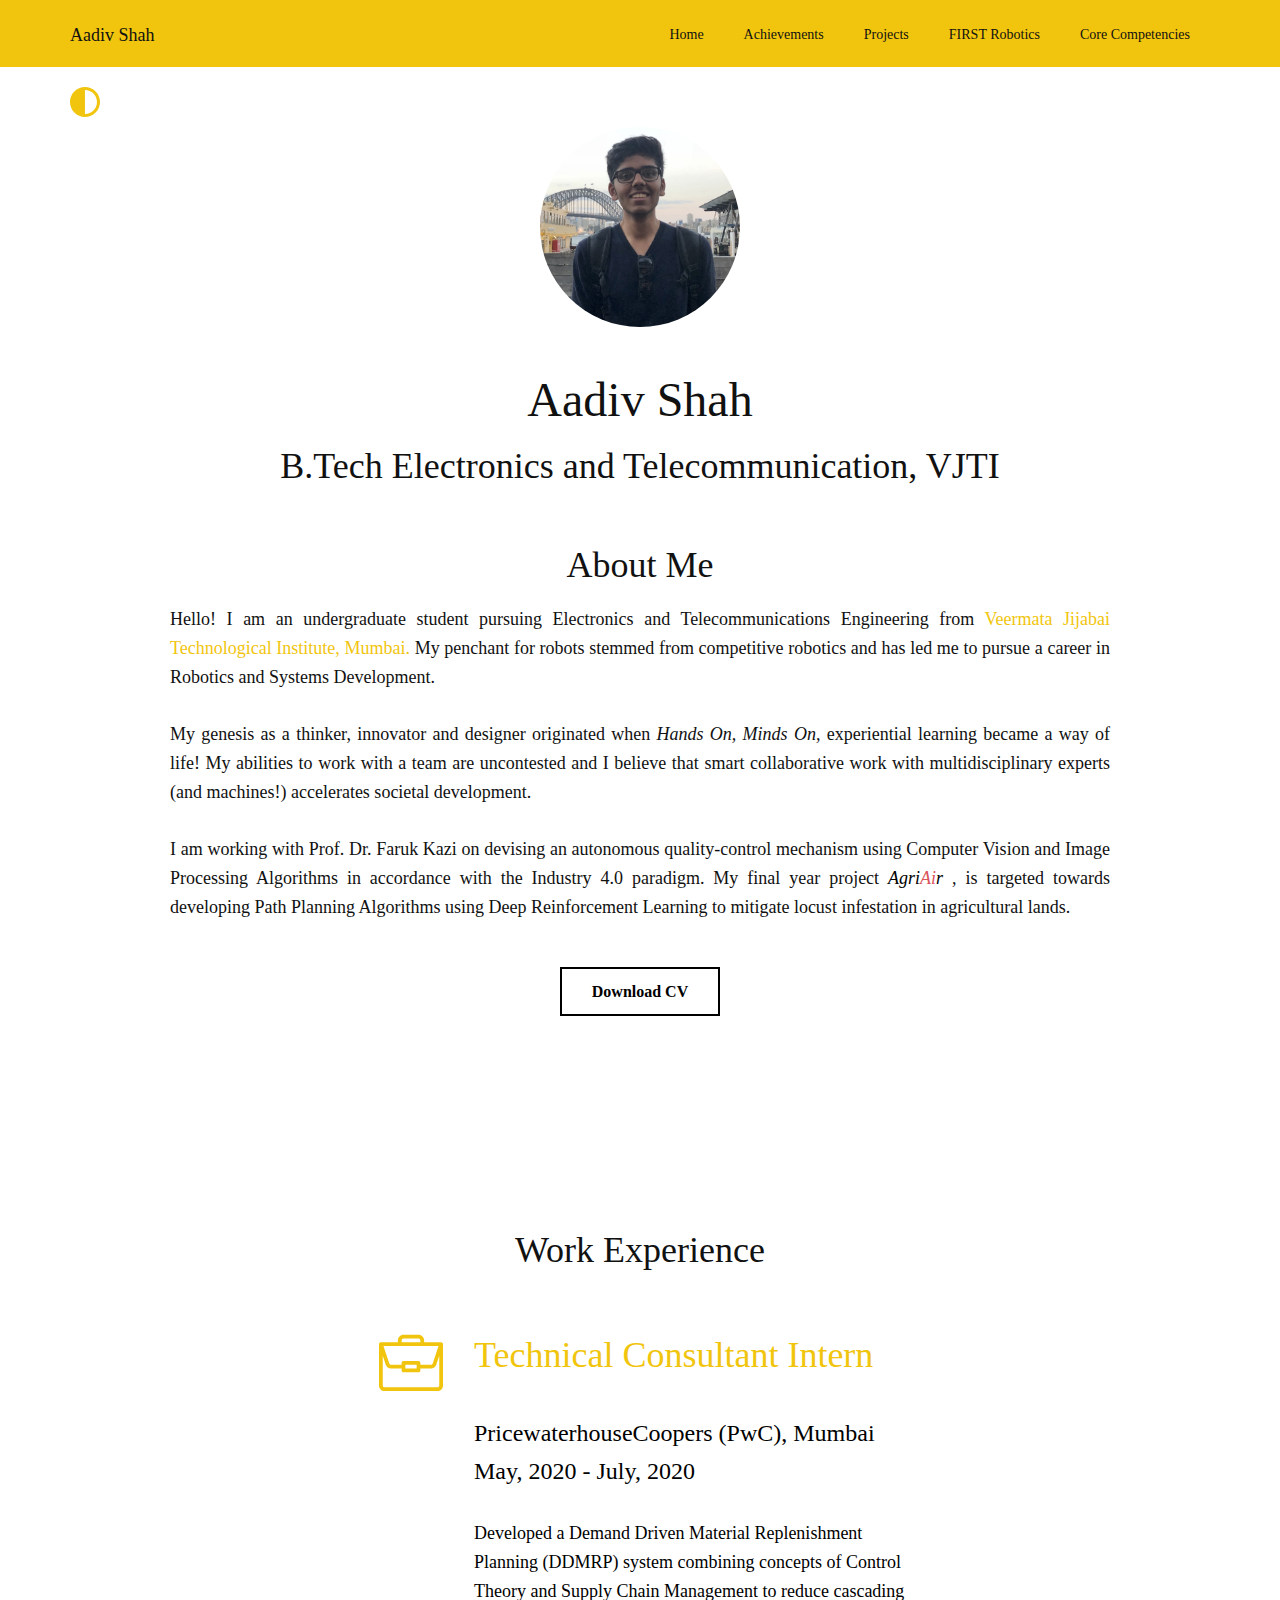
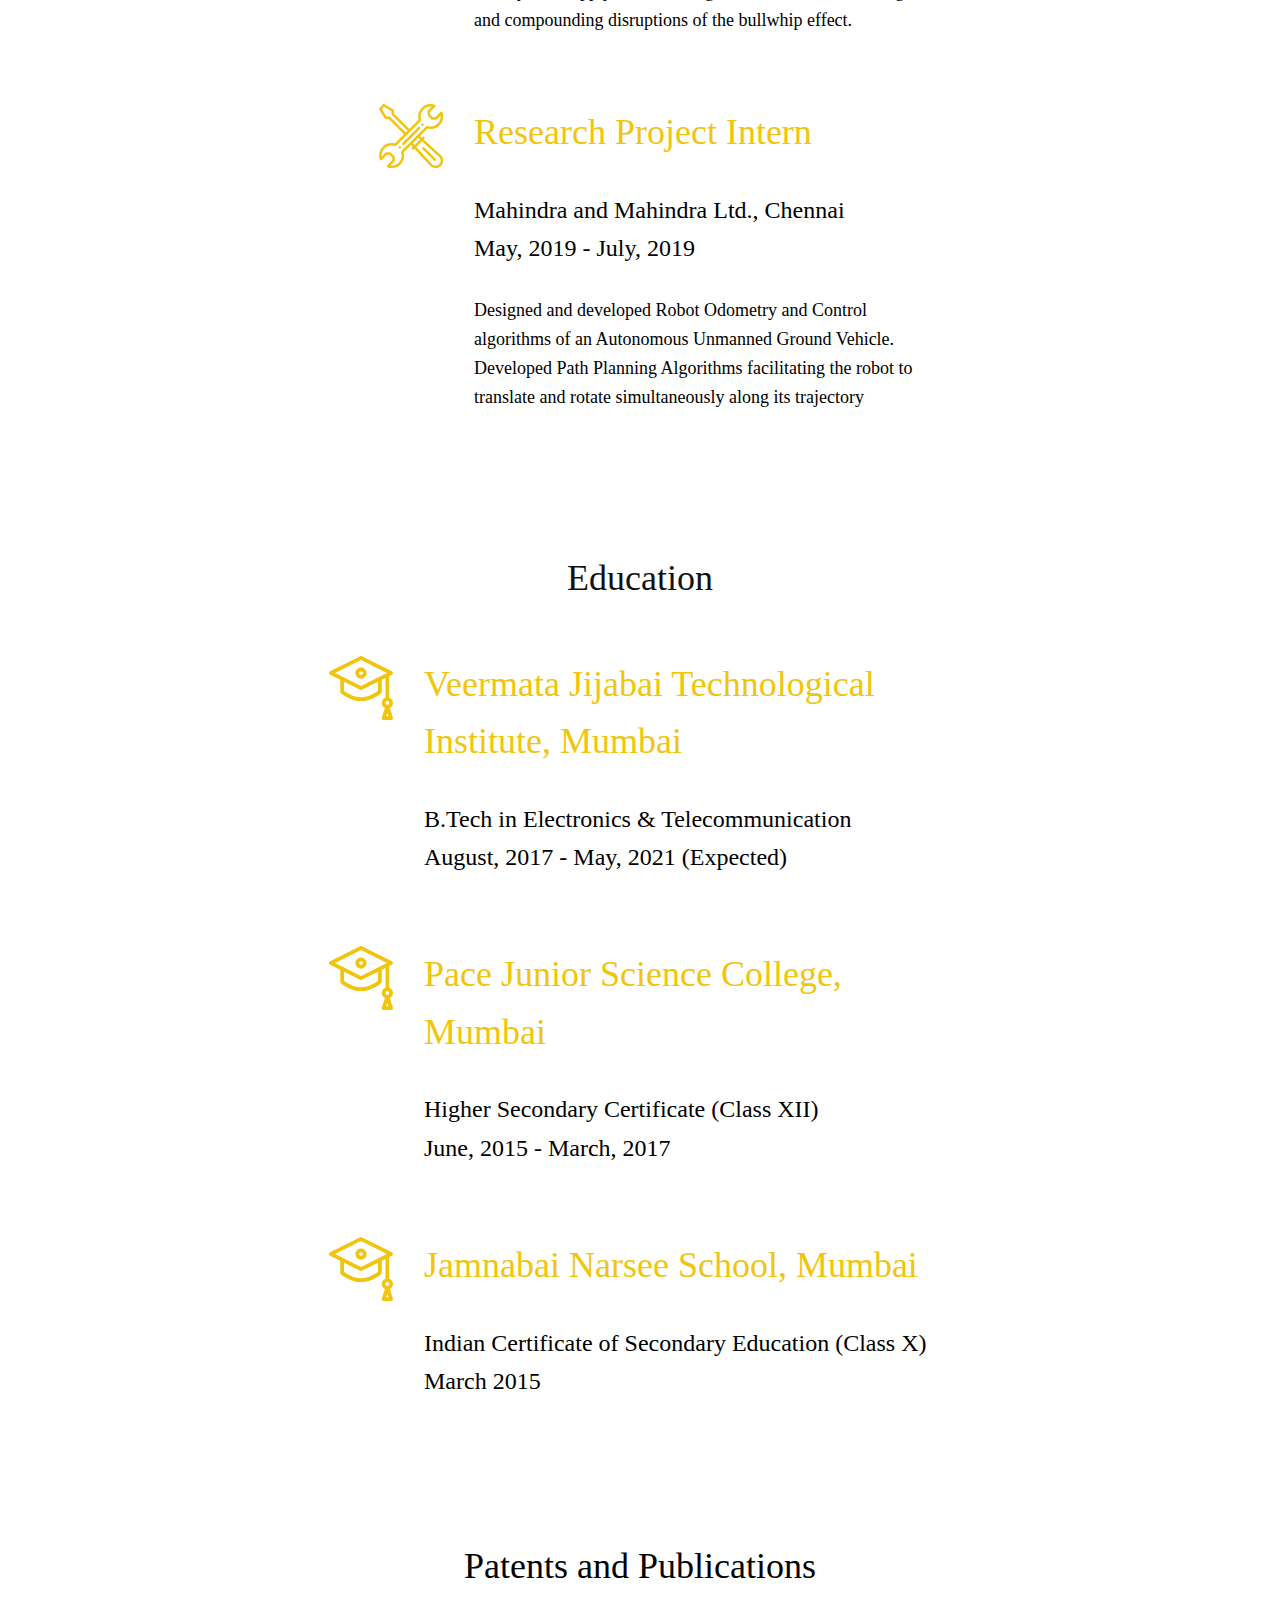
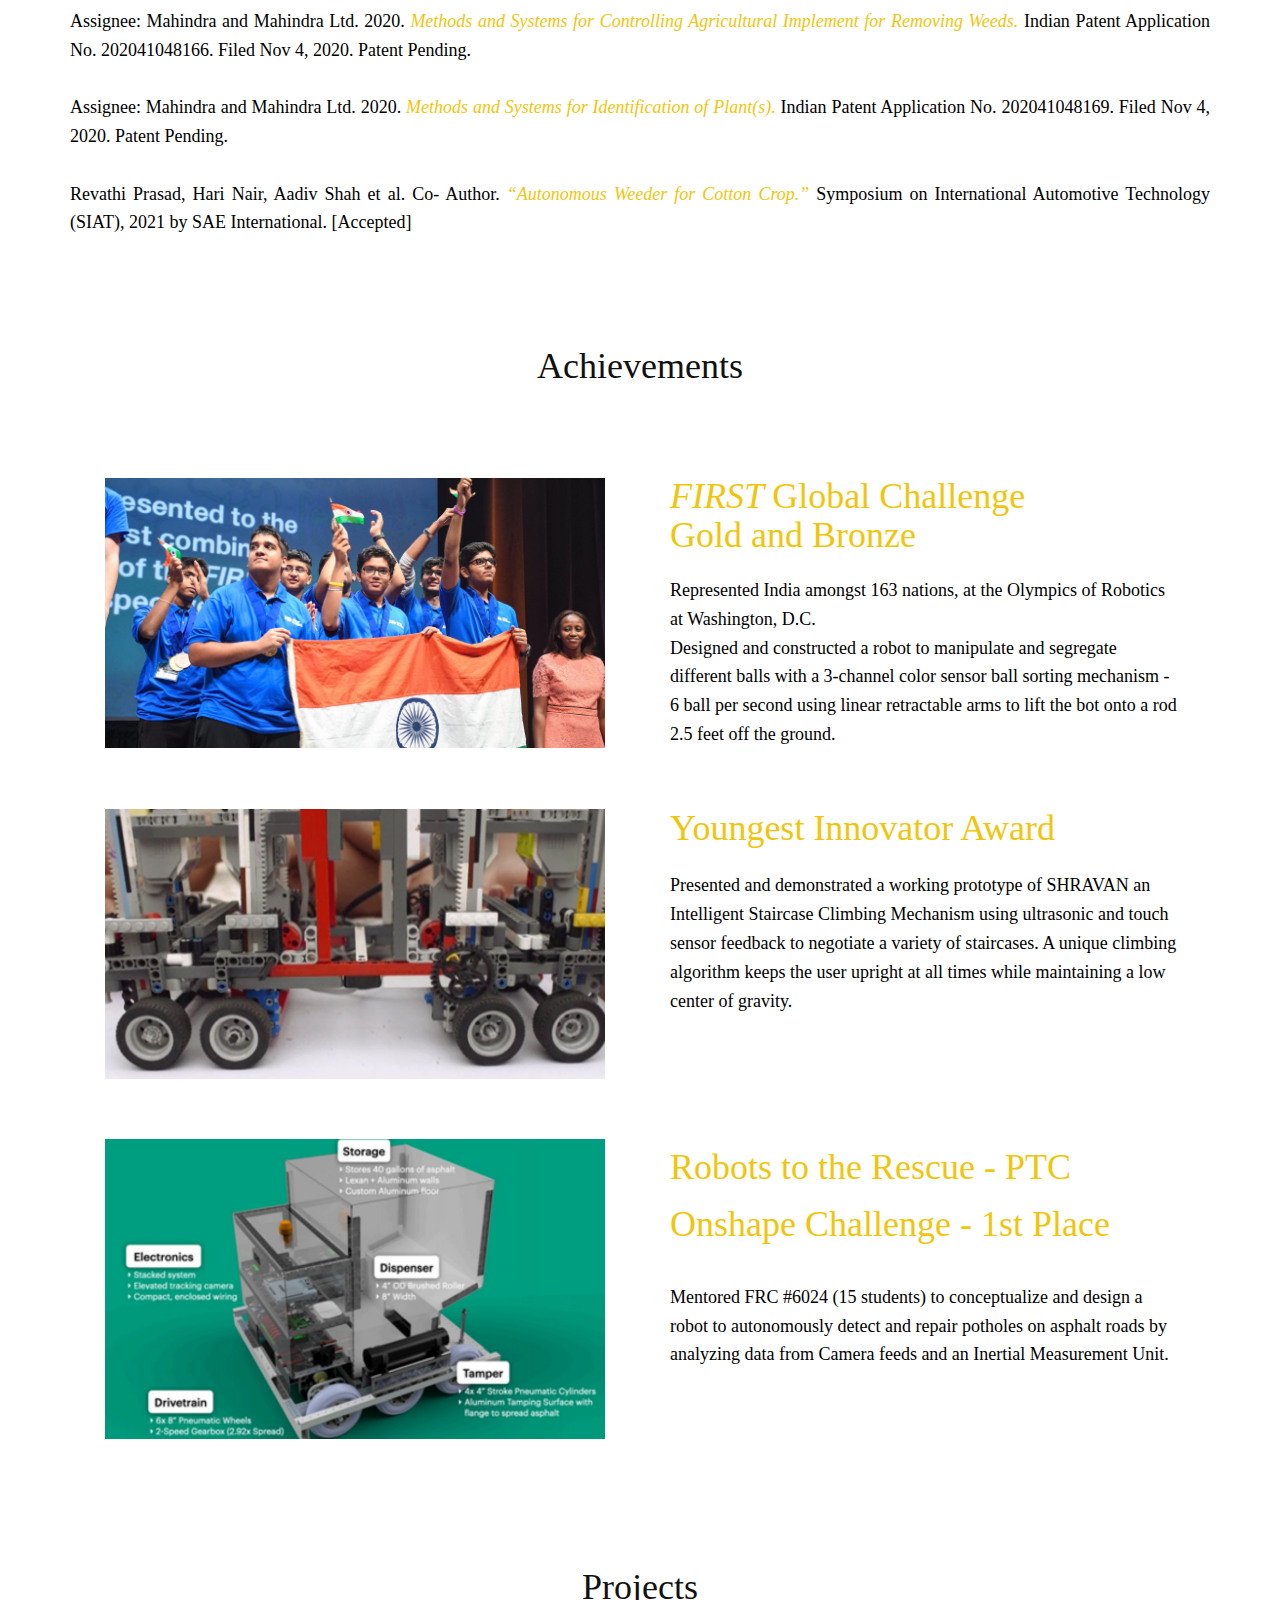
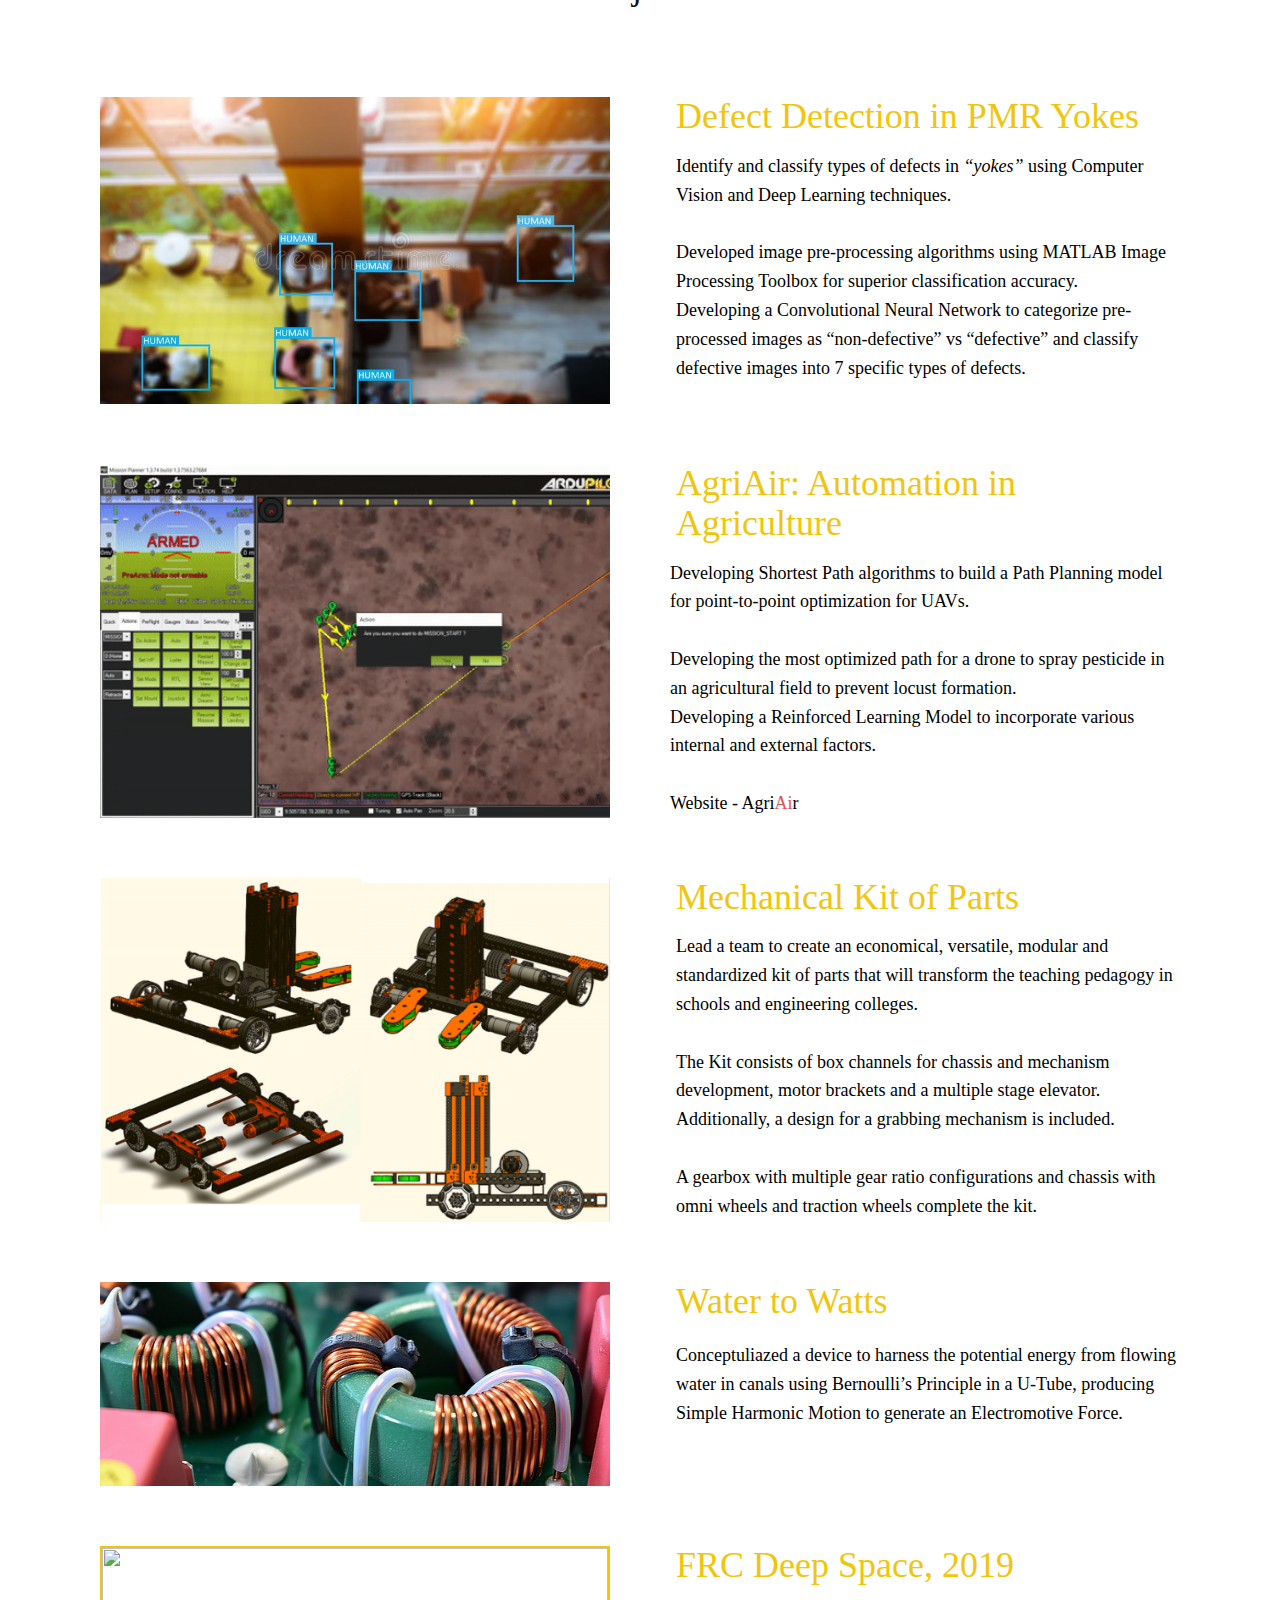
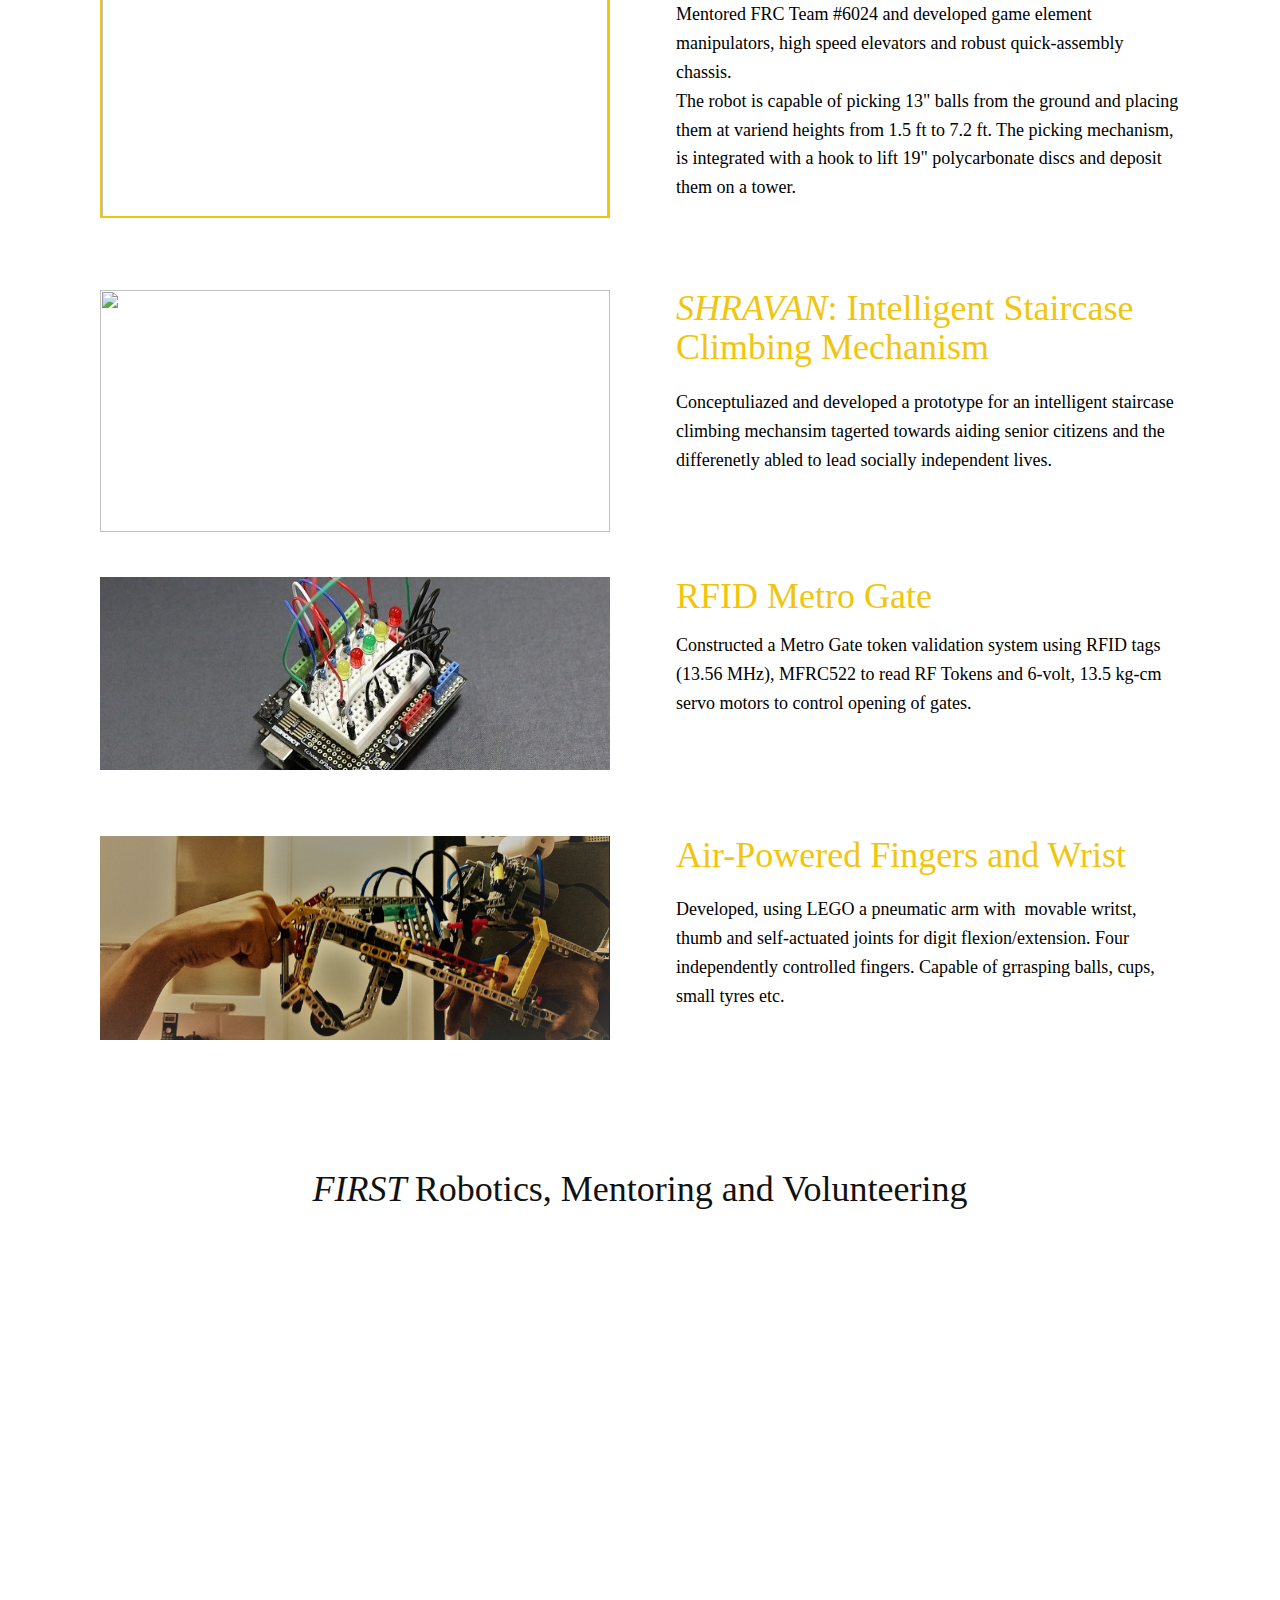
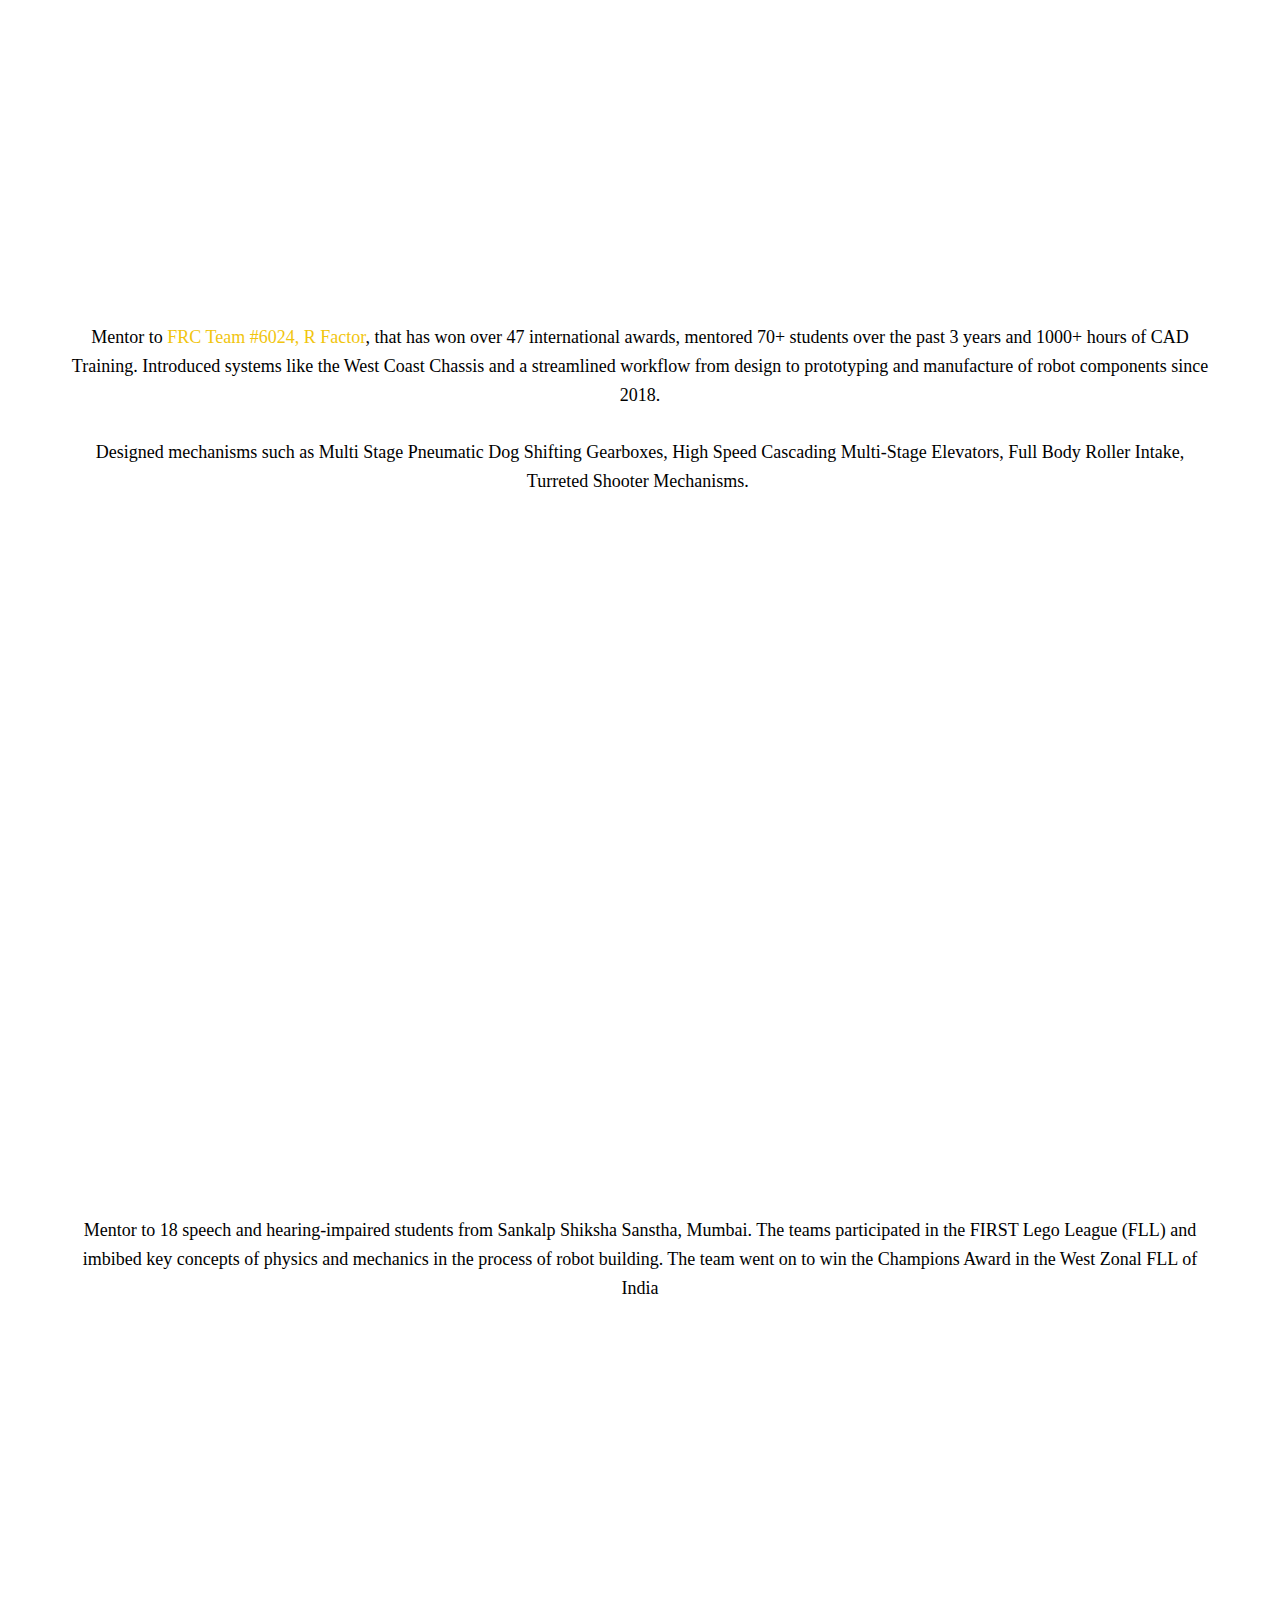
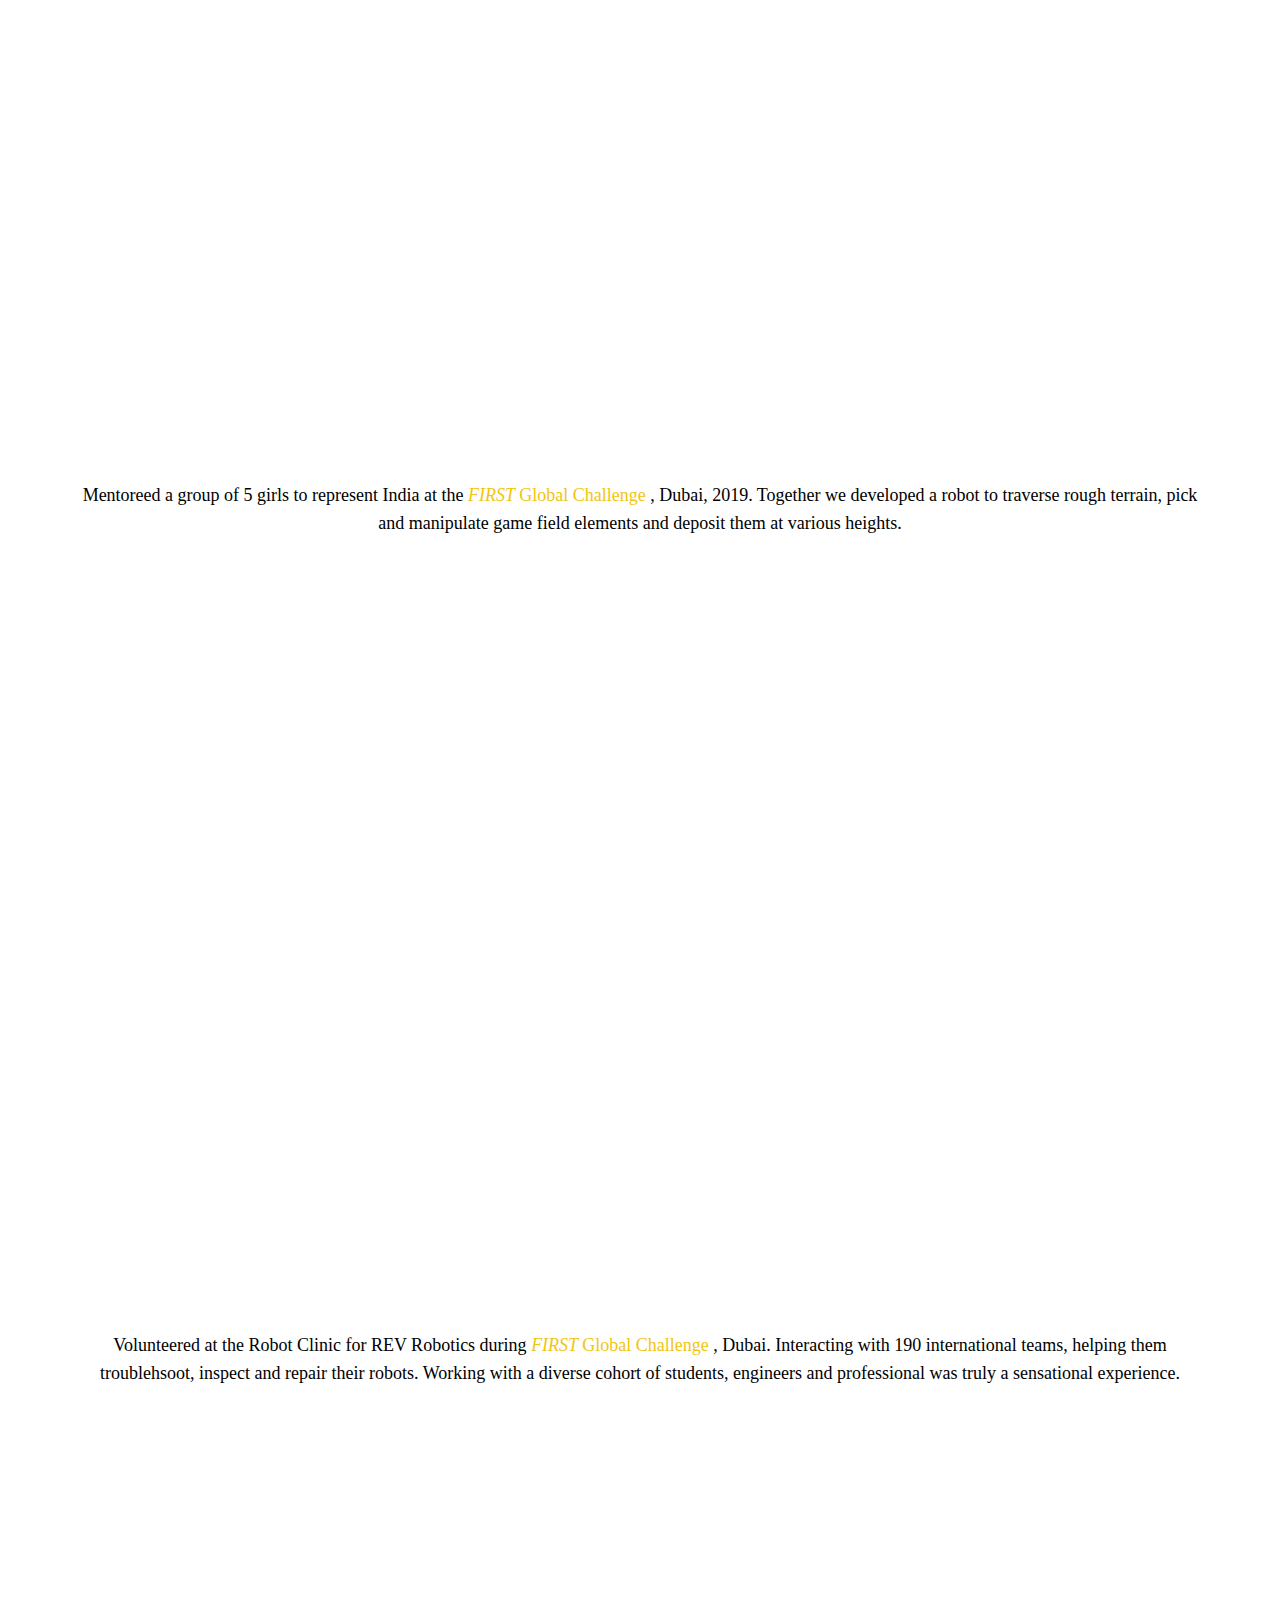
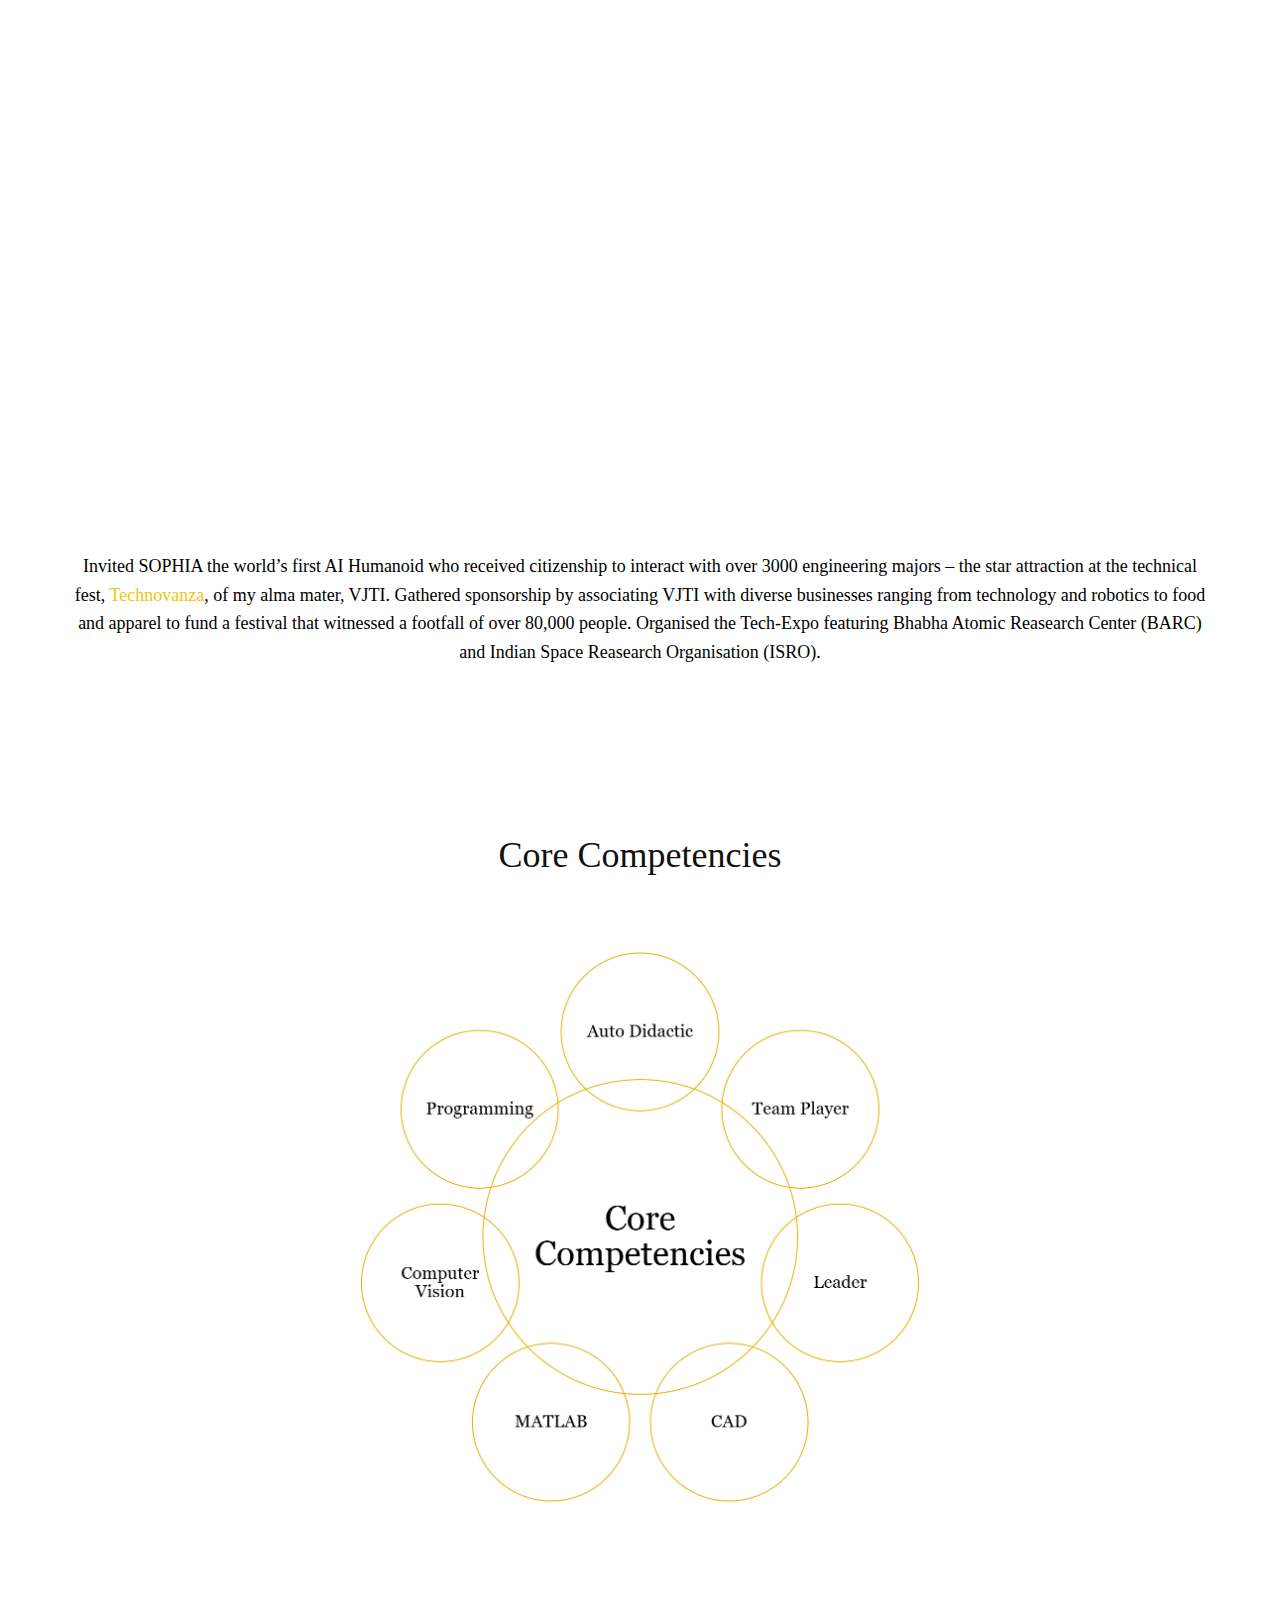
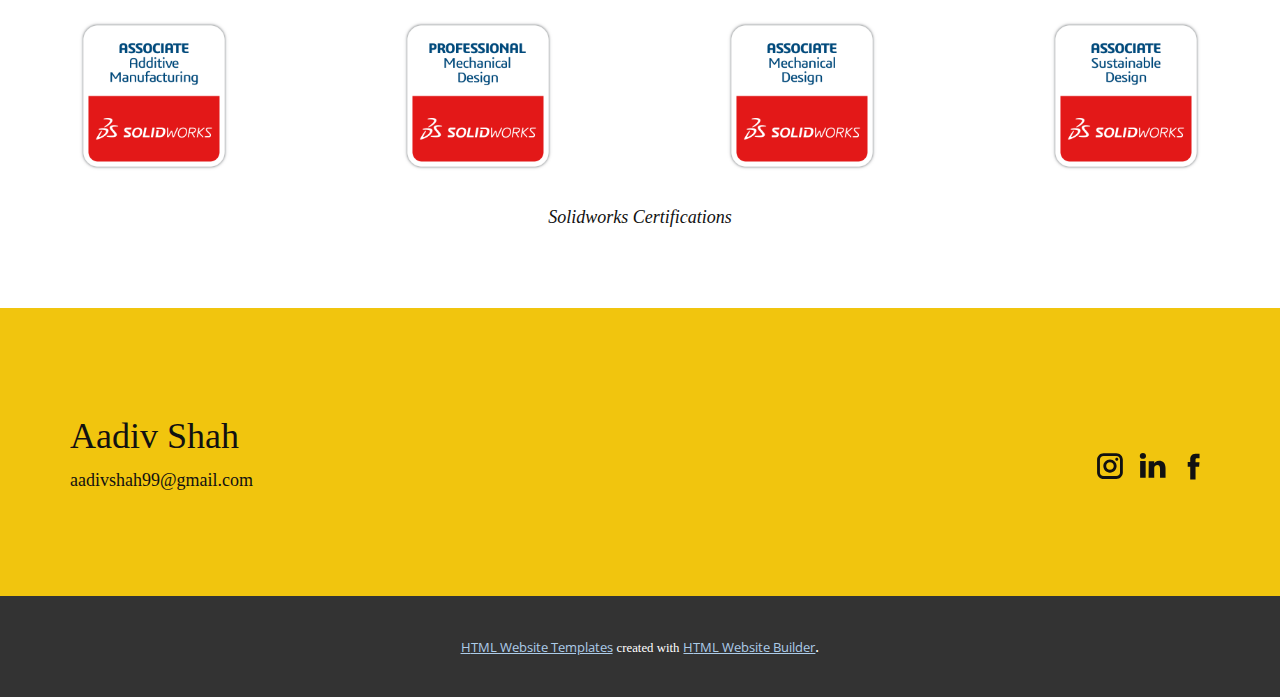
==== Aadiv-Shah----Home.html @ 2a97204a "Add files via upload" ====
<!DOCTYPE html>
<html style="font-size: 16px;">
  <head>
    <meta name="viewport" content="width=device-width, initial-scale=1.0">
    <meta charset="utf-8">
    <meta name="keywords" content="Aadiv Shah, B.Tech Electronics and Telecommunication, VJTI, About Me, Work Experience, Technical Consultant Intern, Research Project Intern, Projects, Defect Detection in PMR Yokes, AgriAir, RFID Metro Gate, Water to Watts, Achievements, FIRST Global Challenge&nbsp;Gold and Bronze, Youngest Innovator Award, FIRST RoboticsMentoring and Volunteering, Technical Mentor
FRC 6024 | 2017 – Till Date, Technical Mentor
Sankalp Shiksha Sanstha | NGO
2018 - 2019, Technical Mentor
FIRST Global India All Girls Team | 2019, FIRST Global Challenge
Dubai | 2019, Robotics Events in India
2015 - Till Date, Technovanza | VJTI | 2017-19">
    <meta name="description" content="">
    <meta name="page_type" content="np-template-header-footer-from-plugin">
    <title>Aadiv Shah -- Home</title>
    <link rel="stylesheet" href="nicepage.css" media="screen">
<link rel="stylesheet" href="Aadiv-Shah----Home.css" media="screen">
    <script class="u-script" type="text/javascript" src="jquery.js" defer=""></script>
    <script class="u-script" type="text/javascript" src="nicepage.js" defer=""></script>
    <meta name="generator" content="Nicepage 3.1.3, nicepage.com">
    <link id="u-theme-google-font" rel="stylesheet" href="https://fonts.googleapis.com/css?family=Roboto:100,100i,300,300i,400,400i,500,500i,700,700i,900,900i|Open+Sans:300,300i,400,400i,600,600i,700,700i,800,800i">
    
    
    
    
    
    
    
    
    
    
    
    
    
    
    
    
    
    
    
    <script type="application/ld+json">{
		"@context": "http://schema.org",
		"@type": "Organization",
		"name": "Site1",
		"url": "index.html",
		"sameAs": [
				"https://www.instagram.com/_rodsandcones_/",
				"https://linkedin.com/in/aadiv-shah-6024",
				"https://facebook.com/aadivshah/"
		]
}</script>
    <meta property="og:title" content="Aadiv Shah -- Home">
    <meta property="og:type" content="website">
    <meta name="theme-color" content="#478ac9">
    <link rel="canonical" href="index.html">
    <meta property="og:url" content="index.html">
  </head>
  <body class="u-body"><header class="u-align-left u-clearfix u-header u-palette-3-base u-sticky u-header" id="sec-1445"><div class="u-clearfix u-sheet u-sheet-1">
        <nav class="u-align-left-md u-align-left-sm u-align-left-xs u-menu u-menu-dropdown u-offcanvas u-menu-1">
          <div class="menu-collapse u-custom-font u-font-georgia" style="font-size: 0.875rem; letter-spacing: 0px;">
            <a class="u-button-style u-custom-left-right-menu-spacing u-custom-padding-bottom u-custom-text-shadow u-custom-top-bottom-menu-spacing u-nav-link u-text-hover-white u-text-white" href="#" style="text-shadow: 2px 2px 8px rgba(0,0,0,0.4); padding: 4px; font-size: calc(1em + 8px);">
              <svg><use xmlns:xlink="http://www.w3.org/1999/xlink" xlink:href="#menu-hamburger"></use></svg>
              <svg version="1.1" xmlns="http://www.w3.org/2000/svg" xmlns:xlink="http://www.w3.org/1999/xlink"><defs><symbol id="menu-hamburger" viewBox="0 0 16 16" style="width: 16px; height: 16px;"><rect y="1" width="16" height="2"></rect><rect y="7" width="16" height="2"></rect><rect y="13" width="16" height="2"></rect>
</symbol>
</defs></svg>
            </a>
          </div>
          <div class="u-custom-menu u-nav-container">
            <ul class="u-custom-font u-font-georgia u-nav u-unstyled u-nav-1"><li class="u-nav-item"><a class="u-button-style u-nav-link u-text-hover-white" href="#" style="padding: 10px 20px;">Home</a>
</li><li class="u-nav-item"><a class="u-button-style u-nav-link u-text-hover-white" href="Aadiv-Shah----Home.html#sec-621d" data-page-id="943411722" style="padding: 10px 20px;">Achievements</a>
</li><li class="u-nav-item"><a class="u-button-style u-nav-link u-text-hover-white" href="Aadiv-Shah----Home.html#sec-8131" data-page-id="943411722" style="padding: 10px 20px;">Projects</a>
</li><li class="u-nav-item"><a class="u-button-style u-nav-link u-text-hover-white" href="Aadiv-Shah----Home.html#sec-6254" data-page-id="943411722" style="padding: 10px 20px;">FIRST Robotics</a>
</li><li class="u-nav-item"><a class="u-button-style u-nav-link u-text-hover-white" href="Aadiv-Shah----Home.html#sec-d368" data-page-id="943411722" style="padding: 10px 20px;">Core Competencies</a>
</li></ul>
          </div>
          <div class="u-custom-menu u-nav-container-collapse">
            <div class="u-black u-container-style u-inner-container-layout u-opacity u-opacity-85 u-sidenav">
              <div class="u-sidenav-overflow">
                <div class="u-menu-close"></div>
                <ul class="u-align-center u-custom-font u-font-georgia u-nav u-popupmenu-items u-spacing-0 u-text-white u-unstyled u-nav-2"><li class="u-nav-item"><a class="u-button-style u-nav-link" href="#" style="padding: 10px 20px;">Home</a>
</li><li class="u-nav-item"><a class="u-button-style u-nav-link" href="Aadiv-Shah----Home.html#sec-621d" data-page-id="943411722" style="padding: 10px 20px;">Achievements</a>
</li><li class="u-nav-item"><a class="u-button-style u-nav-link" href="Aadiv-Shah----Home.html#sec-8131" data-page-id="943411722" style="padding: 10px 20px;">Projects</a>
</li><li class="u-nav-item"><a class="u-button-style u-nav-link" href="Aadiv-Shah----Home.html#sec-6254" data-page-id="943411722" style="padding: 10px 20px;">FIRST Robotics</a>
</li><li class="u-nav-item"><a class="u-button-style u-nav-link" href="Aadiv-Shah----Home.html#sec-d368" data-page-id="943411722" style="padding: 10px 20px;">Core Competencies</a>
</li></ul>
              </div>
            </div>
            <div class="u-menu-overlay"></div>
          </div>
        </nav>
        <p class="u-text u-text-default u-text-1">
          <a href="Aadiv-Shah----Home.html" data-page-id="943411722" class="u-active-none u-border-none u-btn u-button-link u-button-style u-hidden-md u-hidden-sm u-hidden-xs u-hover-none u-none u-text-body-color u-btn-1">Aadiv Shah</a>
        </p>
      </div></header>
    <section class="u-clearfix u-white u-section-1" id="sectionHome">
      <div class="u-clearfix u-sheet u-sheet-1"><span class="u-icon u-icon-circle u-text-palette-3-base u-icon-1" data-href="Aadiv-Shah---Home.html" data-page-id="142879534"><svg class="u-svg-link" preserveAspectRatio="xMidYMin slice" viewBox="0 0 486.883 486.883" style=""><use xmlns:xlink="http://www.w3.org/1999/xlink" xlink:href="#svg-934d"></use></svg><svg xmlns="http://www.w3.org/2000/svg" xmlns:xlink="http://www.w3.org/1999/xlink" version="1.1" xml:space="preserve" class="u-svg-content" viewBox="0 0 486.883 486.883" x="0px" y="0px" id="svg-934d" style="enable-background:new 0 0 486.883 486.883;"><path d="M243.451,0C109.226,0,0.001,109.191,0.001,243.417c0,134.244,109.226,243.466,243.45,243.466  s243.431-109.222,243.431-243.466C486.882,109.191,377.676,0,243.451,0z M243.451,437.958c-0.237,0-0.479-0.033-0.716-0.033V48.96  c0.237,0,0.479-0.035,0.716-0.035c107.247,0,194.506,87.246,194.506,194.492C437.957,350.682,350.698,437.958,243.451,437.958z"></path></svg></span>
        <div alt="" class="u-image u-image-circle u-image-1" data-image-width="1184" data-image-height="1600"></div>
        <h1 class="u-align-center u-text u-text-1">Aadiv Shah</h1>
        <h2 class="u-align-center u-custom-font u-font-georgia u-subtitle u-text u-text-default u-text-2">B.Tech Electronics and Telecommunication, VJTI</h2>
        <h2 class="u-align-center u-custom-font u-font-georgia u-text u-text-3">About Me</h2>
        <p class="u-align-justify u-text u-text-body-color u-text-4">Hello! I am an undergraduate student pursuing Electronics and Telecommunications Engineering from <a href="https://www.vjti.ac.in/" class="u-active-none u-border-none u-btn u-button-link u-button-style u-hover-none u-none u-text-hover-palette-4-base u-text-palette-3-base u-btn-1" target="_blank">Veermata Jijabai Technological Institute, Mumbai.</a> My penchant for robots stemmed from competitive robotics and has led me to pursue a career in Robotics and
Systems Development.<br>
          <br>My genesis as a thinker, innovator and designer originated when <i>Hands On, Minds On,&nbsp;</i>experiential
learning became a way of life!
My abilities to work with a team are uncontested
and I believe that smart collaborative work with
multidisciplinary experts (and machines!) accelerates societal
development.&nbsp;<br>
          <br>I am working with Prof. Dr. Faruk Kazi on devising an autonomous quality-control mechanism using Computer Vision and Image Processing Algorithms in accordance with the Industry 4.0 paradigm. My final year project <i>
            <a href="https://vjtiprojectsdroneacharya.wordpress.com/" class="u-active-none u-border-none u-btn u-button-link u-button-style u-hover-none u-none u-text-black u-text-hover-palette-4-base u-btn-2">Agri<span class="u-text-palette-2-base">Ai</span>r
            </a></i>, is targeted towards developing Path Planning Algorithms using Deep Reinforcement Learning to mitigate locust infestation in agricultural lands.&nbsp;
        </p>
        <a href="files/AadivShah-CVLatEx3.pdf" class="u-border-2 u-border-black u-border-hover-palette-3-base u-btn u-button-style u-custom-font u-file-link u-font-georgia u-hover-palette-3-base u-text-black u-text-hover-white u-white u-btn-3" target="_blank">Download CV</a>
      </div>
    </section>
    <section class="u-clearfix u-white u-section-2" id="sec-e6bc">
      <div class="u-clearfix u-sheet u-valign-middle u-sheet-1">
        <h2 class="u-text u-text-default u-text-1">Work Experience</h2>
        <div class="u-list u-repeater u-list-1">
          <div class="u-container-style u-list-item u-repeater-item">
            <div class="u-container-layout u-similar-container u-container-layout-1"><span class="u-icon u-icon-circle u-text-palette-3-base u-icon-1"><svg class="u-svg-link" preserveAspectRatio="xMidYMin slice" viewBox="0 -31 512 512" style=""><use xmlns:xlink="http://www.w3.org/1999/xlink" xlink:href="#svg-9465"></use></svg><svg xmlns="http://www.w3.org/2000/svg" xmlns:xlink="http://www.w3.org/1999/xlink" version="1.1" xml:space="preserve" class="u-svg-content" viewBox="0 -31 512 512" id="svg-9465"><path d="m497.09375 60.003906c-.03125 0-.0625-.003906-.09375-.003906h-136v-15c0-24.8125-20.1875-45-45-45h-120c-24.8125 0-45 20.1875-45 45v15h-136c-8.351562 0-15 6.84375-15 15v330c0 24.8125 20.1875 45 45 45h422c24.8125 0 45-20.1875 45-45v-329.683594c0-.019531 0-.039062 0-.058594-.574219-9.851562-6.632812-15.199218-14.90625-15.253906zm-316.09375-15.003906c0-8.269531 6.730469-15 15-15h120c8.269531 0 15 6.730469 15 15v15h-150zm295.1875 45-46.582031 139.742188c-2.042969 6.136718-7.761719 10.257812-14.226563 10.257812h-84.378906v-15c0-8.285156-6.714844-15-15-15h-120c-8.285156 0-15 6.714844-15 15v15h-84.378906c-6.464844 0-12.183594-4.121094-14.226563-10.257812l-46.582031-139.742188zm-175.1875 150v30h-90v-30zm181 165c0 8.269531-6.730469 15-15 15h-422c-8.269531 0-15-6.730469-15-15v-237.566406l23.933594 71.796875c6.132812 18.40625 23.289062 30.769531 42.6875 30.769531h84.378906v15c0 8.285156 6.714844 15 15 15h120c8.285156 0 15-6.714844 15-15v-15h84.378906c19.398438 0 36.554688-12.363281 42.6875-30.769531l23.933594-71.796875zm0 0"></path></svg></span>
              <p class="u-text u-text-black u-text-2">
                <span style="font-size: 2.25rem;" class="u-text-palette-3-base">Technical Consultant Intern</span>
                <br>
                <br>
                <span style="font-size: 1.5rem;">PricewaterhouseCoopers (PwC), Mumbai<br>May, 2020 - July, 2020
                </span>
                <br>
                <br>Developed a Demand Driven Material Replenishment Planning (DDMRP) system combining concepts of Control
Theory and Supply Chain Management to reduce cascading and compounding disruptions of the bullwhip effect.<br>
              </p>
            </div>
          </div>
          <div class="u-container-style u-list-item u-repeater-item">
            <div class="u-container-layout u-similar-container u-container-layout-2"><span class="u-icon u-icon-circle u-text-palette-3-base u-icon-2"><svg class="u-svg-link" preserveAspectRatio="xMidYMin slice" viewBox="0 0 511 511.99968" style=""><use xmlns:xlink="http://www.w3.org/1999/xlink" xlink:href="#svg-2816"></use></svg><svg xmlns="http://www.w3.org/2000/svg" xmlns:xlink="http://www.w3.org/1999/xlink" version="1.1" xml:space="preserve" class="u-svg-content" viewBox="0 0 511 511.99968" id="svg-2816"><path d="m347.339844 155.148438c-5.519532 0-10 4.46875-10 9.996093 0 5.523438 4.480468 10 10 10 5.53125 0 10-4.476562 10-10 0-5.527343-4.46875-9.996093-10-9.996093zm0 0"></path><path d="m165.644531 336.839844c-5.53125 0-10 4.480468-10 10 0 5.53125 4.46875 10 10 10 5.519531 0 10-4.46875 10-10 0-5.519532-4.480469-10-10-10zm0 0"></path><path d="m500.058594 61.519531c-3.375-.785156-6.921875.234375-9.359375 2.695313l-41.457031 41.785156h-19.875l-21.878907-22.667969v-20.152343l40.863281-41.472657c2.417969-2.453125 3.402344-5.980469 2.601563-9.335937-.796875-3.351563-3.265625-6.054688-6.53125-7.15625-10.265625-3.460938-21.007813-5.214844-31.933594-5.214844-32.570312 0-62.160156 15.1875-81.183593 41.667969-17.804688 24.789062-23.292969 55.167969-15.429688 84.242187l-73.660156 73.660156-122.71875-123v-24.140624c0-3.511719-1.84375-6.769532-4.855469-8.574219l-70.707031-42.429688c-3.9375-2.363281-8.972656-1.742187-12.214844 1.503907l-28.28125 28.277343c-3.242188 3.246094-3.863281 8.28125-1.503906 12.21875l42.421875 70.707031c1.804687 3.011719 5.058593 4.851563 8.570312 4.855469l24.132813.007813 122.730468 123-73.378906 73.378906c-29.074218-7.859375-59.46875-2.363281-84.269531 15.453125-26.464844 19.011719-41.640625 48.59375-41.640625 81.164063 0 10.921874 1.753906 21.667968 5.214844 31.929687 1.105468 3.285156 3.835937 5.765625 7.210937 6.546875 3.378907.785156 6.921875-.234375 9.363281-2.695312l41.453126-41.78125h19.984374l22.769532 22.769531v19.984375l-41.78125 41.453125c-2.460938 2.441406-3.480469 5.984375-2.695313 9.363281.78125 3.375 3.261719 6.105469 6.546875 7.210938 10.261719 3.460937 21.007813 5.214843 31.929688 5.214843 32.570312 0 62.148437-15.179687 81.164062-41.644531 17.816406-24.800781 23.3125-55.191406 15.453125-84.265625l58.933594-58.933594 13.5 14.664063-6.195313 6.191406c-3.90625 3.90625-3.90625 10.238281 0 14.144531 3.90625 3.902344 10.234376 3.902344 14.144532 0l5.609375-5.609375 126.664062 137.585938c.09375.101562.191407.199218.289063.296875 23.4375 23.4375 61.410156 23.445312 84.859375-.003907 23.382812-23.394531 23.382812-61.460937 0-84.855468-.101563-.101563-.207031-.199219-.3125-.296875l-137.800781-126.421875 5.546874-5.546875c3.90625-3.902344 3.90625-10.234375 0-14.140625s-10.234374-3.90625-14.144531 0l-6.152343 6.15625-14.691407-13.484375 59.21875-59.21875c8.417969 2.25 17.105469 3.390625 25.90625 3.390625 55.140625 0 99.996094-44.859375 99.996094-99.996094 0-10.925781-1.753906-21.667969-5.214844-31.933594-1.105469-3.285156-3.835937-5.765625-7.210937-6.546875zm-411.773438 40.414063c-1.875-1.878906-4.417968-2.835938-7.074218-2.835938l-22.617188-.007812-35.492188-59.257813 17.238282-17.238281 59.15625 35.5v22.617188c0 2.648437 1.050781 5.1875 2.921875 7.0625l125.65625 125.941406-14.144531 14.140625zm254.363282 195.0625 138.269531 126.847656c15.445312 15.609375 15.398437 40.882812-.144531 56.433594-15.578126 15.578125-40.796876 15.625-56.4375.136718l-127.078126-138.035156zm-14.75-13.535156-44.199219 44.191406-13.5-14.664063 43.007812-43.011719zm84.589843-103.464844c-8.746093 0-17.347656-1.402344-25.558593-4.167969-3.597657-1.207031-7.574219-.277344-10.261719 2.40625-50.132813 50.132813-158.15625 158.152344-197.933594 197.933594-2.6875 2.6875-3.621094 6.664062-2.40625 10.265625 8.3125 24.683594 4.335937 51.011718-10.914063 72.242187-15.207031 21.167969-38.871093 33.3125-64.917968 33.3125-2.925782 0-5.835938-.160156-8.71875-.46875l31.761718-31.515625c1.890626-1.875 2.957032-4.429687 2.957032-7.097656v-28.289062c0-2.652344-1.054688-5.195313-2.929688-7.070313l-28.628906-28.628906c-1.875-1.875-4.417969-2.929688-7.070312-2.929688h-28.289063c-2.667969 0-5.222656 1.066407-7.101563 2.957031l-31.511718 31.761719c-.3125-2.882812-.46875-5.792969-.46875-8.71875 0-26.050781 12.140625-49.710937 33.3125-64.917969 21.226562-15.25 47.558594-19.230468 72.246094-10.914062 3.597656 1.214844 7.574218.28125 10.261718-2.40625.550782-.546875 197.792969-197.792969 197.933594-197.933594 2.6875-2.6875 3.617188-6.660156 2.40625-10.261718-8.316406-24.683594-4.347656-51.003907 10.890625-72.21875 15.21875-21.1875 38.886719-33.335938 64.9375-33.335938 3.015625 0 6.011719.167969 8.980469.496094l-31.101563 31.566406c-1.84375 1.871094-2.875 4.390625-2.875 7.015625v28.289063c0 2.59375 1.003907 5.082031 2.804688 6.945312l27.628906 28.628906c1.882813 1.953125 4.480469 3.054688 7.195313 3.054688h28.289062c2.664062 0 5.21875-1.0625 7.097656-2.957032l31.511719-31.757812c.3125 2.882812.46875 5.792969.46875 8.71875 0 44.109375-35.886719 79.996094-79.996094 79.996094zm0 0"></path><path d="m311.988281 186.355469-125.136719 125.136719c-3.902343 3.902343-3.902343 10.234374 0 14.140624 3.90625 3.90625 10.238282 3.90625 14.144532 0l125.136718-125.136718c3.90625-3.902344 3.90625-10.234375 0-14.140625s-10.238281-3.90625-14.144531 0zm0 0"></path><path d="m438.355469 452c3.90625 3.894531 10.238281 3.894531 14.144531-.023438 3.898438-3.910156 3.886719-10.242187-.023438-14.140624l-90.136718-89.847657c-3.910156-3.898437-10.246094-3.886719-14.140625.023438-3.902344 3.914062-3.890625 10.242187.019531 14.140625zm0 0"></path></svg></span>
              <p class="u-text u-text-black u-text-3">
                <span style="font-size: 2.25rem;" class="u-text-palette-3-base">Research Project Intern</span>
                <br>
                <br>
                <span style="font-size: 1.5rem;">Mahindra and Mahindra Ltd., Chennai<br>May, 2019 - July, 2019
                </span>
                <br>
                <br>Designed and developed Robot Odometry and Control algorithms of an Autonomous Unmanned Ground Vehicle.<br>Developed Path Planning Algorithms facilitating the robot to translate and rotate simultaneously along its trajectory&nbsp;<br>
              </p>
            </div>
          </div>
        </div>
      </div>
    </section>
    <section class="u-clearfix u-white u-section-3" id="carousel_6c8a">
      <div class="u-clearfix u-sheet u-sheet-1">
        <h2 class="u-text u-text-default u-text-1">Education</h2>
        <div class="u-align-center u-list u-repeater u-list-1">
          <div class="u-align-left u-container-style u-list-item u-repeater-item">
            <div class="u-container-layout u-similar-container u-valign-middle u-container-layout-1"><span class="u-icon u-icon-circle u-text-palette-3-base u-icon-1"><svg class="u-svg-link" preserveAspectRatio="xMidYMin slice" viewBox="0 0 512.001 512.001" style=""><use xmlns:xlink="http://www.w3.org/1999/xlink" xlink:href="#svg-38b8"></use></svg><svg xmlns="http://www.w3.org/2000/svg" xmlns:xlink="http://www.w3.org/1999/xlink" version="1.1" xml:space="preserve" class="u-svg-content" viewBox="0 0 512.001 512.001" x="0px" y="0px" id="svg-38b8" style="enable-background:new 0 0 512.001 512.001;"><g><g><path d="M511.238,492.3l-24.943-75.661c15.18-7.239,25.697-22.733,25.697-40.64c0-19.555-12.541-36.227-29.999-42.419V160.228    l21.686-10.798c5.086-2.532,8.305-7.721,8.314-13.403c0.009-5.682-3.192-10.881-8.27-13.43L262.726,1.599    c-4.235-2.126-9.226-2.126-13.461,0L8.27,122.597c-5.078,2.549-8.279,7.749-8.27,13.43c0.009,5.681,3.229,10.871,8.315,13.403    l81.685,40.673V286c0,4.31,1.854,8.411,5.088,11.259c2.957,2.603,73.412,63.74,160.909,63.74s157.952-61.137,160.909-63.74    c3.235-2.848,5.088-6.949,5.088-11.259v-95.897l29.999-14.938v158.414c-17.459,6.192-29.999,22.865-29.999,42.419    c0,17.908,10.517,33.401,25.697,40.64L422.748,492.3c-3.199,9.705,4.05,19.697,14.246,19.697h59.999    C507.211,511.996,514.43,501.983,511.238,492.3z M391.994,278.862C375.291,291.856,319.679,331,255.997,331    c-63.692,0-119.312-39.155-135.998-52.136v-73.823l129.312,64.388c2.105,1.048,4.396,1.573,6.686,1.573    c2.29,0,4.581-0.524,6.686-1.573l129.312-64.388V278.862z M255.997,239.244L48.541,135.947L255.997,31.789l207.455,104.158    L255.997,239.244z M457.732,481.997l9.261-28.091l9.261,28.091H457.732z M466.993,390.999c-8.271,0-15-6.729-15-15s6.729-15,15-15    s15,6.729,15,15S475.264,390.999,466.993,390.999z"></path>
</g>
</g><g><g><path d="M255.997,91.004c-24.813,0-44.999,20.187-44.999,44.999s20.187,44.999,44.999,44.999    c24.813,0,44.999-20.187,44.999-44.999S280.809,91.004,255.997,91.004z M255.997,151.003c-8.271,0-15-6.729-15-15s6.729-15,15-15    c8.271,0,15,6.729,15,15S264.267,151.003,255.997,151.003z"></path>
</g>
</g></svg></span>
              <p class="u-text u-text-2">
                <span class="u-text-palette-3-base" style="font-size: 2.25rem;">Veermata Jijabai Technological Institute, Mumbai</span>
                <br>
                <br>
                <span class="u-text-black">
                  <span style="font-size: 24px;">B.Tech in Electronics &amp; Telecommunication</span>
                  <br>
                  <span style="font-size: 1.5rem;">August, 2017 - May, 2021 (Expected)</span>
                </span>
                <br>
              </p>
            </div>
          </div>
          <div class="u-align-left u-container-style u-list-item u-repeater-item">
            <div class="u-container-layout u-similar-container u-valign-middle u-container-layout-2"><span class="u-icon u-icon-circle u-text-palette-3-base u-icon-2"><svg class="u-svg-link" preserveAspectRatio="xMidYMin slice" viewBox="0 0 512.001 512.001" style=""><use xmlns:xlink="http://www.w3.org/1999/xlink" xlink:href="#svg-f9e6"></use></svg><svg xmlns="http://www.w3.org/2000/svg" xmlns:xlink="http://www.w3.org/1999/xlink" version="1.1" xml:space="preserve" class="u-svg-content" viewBox="0 0 512.001 512.001" x="0px" y="0px" id="svg-f9e6" style="enable-background:new 0 0 512.001 512.001;"><g><g><path d="M511.238,492.3l-24.943-75.661c15.18-7.239,25.697-22.733,25.697-40.64c0-19.555-12.541-36.227-29.999-42.419V160.228    l21.686-10.798c5.086-2.532,8.305-7.721,8.314-13.403c0.009-5.682-3.192-10.881-8.27-13.43L262.726,1.599    c-4.235-2.126-9.226-2.126-13.461,0L8.27,122.597c-5.078,2.549-8.279,7.749-8.27,13.43c0.009,5.681,3.229,10.871,8.315,13.403    l81.685,40.673V286c0,4.31,1.854,8.411,5.088,11.259c2.957,2.603,73.412,63.74,160.909,63.74s157.952-61.137,160.909-63.74    c3.235-2.848,5.088-6.949,5.088-11.259v-95.897l29.999-14.938v158.414c-17.459,6.192-29.999,22.865-29.999,42.419    c0,17.908,10.517,33.401,25.697,40.64L422.748,492.3c-3.199,9.705,4.05,19.697,14.246,19.697h59.999    C507.211,511.996,514.43,501.983,511.238,492.3z M391.994,278.862C375.291,291.856,319.679,331,255.997,331    c-63.692,0-119.312-39.155-135.998-52.136v-73.823l129.312,64.388c2.105,1.048,4.396,1.573,6.686,1.573    c2.29,0,4.581-0.524,6.686-1.573l129.312-64.388V278.862z M255.997,239.244L48.541,135.947L255.997,31.789l207.455,104.158    L255.997,239.244z M457.732,481.997l9.261-28.091l9.261,28.091H457.732z M466.993,390.999c-8.271,0-15-6.729-15-15s6.729-15,15-15    s15,6.729,15,15S475.264,390.999,466.993,390.999z"></path>
</g>
</g><g><g><path d="M255.997,91.004c-24.813,0-44.999,20.187-44.999,44.999s20.187,44.999,44.999,44.999    c24.813,0,44.999-20.187,44.999-44.999S280.809,91.004,255.997,91.004z M255.997,151.003c-8.271,0-15-6.729-15-15s6.729-15,15-15    c8.271,0,15,6.729,15,15S264.267,151.003,255.997,151.003z"></path>
</g>
</g></svg></span>
              <p class="u-text u-text-3">
                <font color="#f1c50e">
                  <span style="font-size: 36px;">Pace Junior Science College, Mumbai</span>
                </font>
                <br>
                <span class="u-text-black">
                  <br>
                  <span style="font-size: 1.5rem;">Higher Secondary Certificate (Class XII)<br>June, 2015 - March, 2017
                  </span>
                </span>
                <br>
              </p>
            </div>
          </div>
          <div class="u-align-left u-container-style u-list-item u-repeater-item">
            <div class="u-container-layout u-similar-container u-valign-middle u-container-layout-3"><span class="u-icon u-icon-circle u-text-palette-3-base u-icon-3"><svg class="u-svg-link" preserveAspectRatio="xMidYMin slice" viewBox="0 0 512.001 512.001" style=""><use xmlns:xlink="http://www.w3.org/1999/xlink" xlink:href="#svg-f9e6"></use></svg><svg xmlns="http://www.w3.org/2000/svg" xmlns:xlink="http://www.w3.org/1999/xlink" version="1.1" xml:space="preserve" class="u-svg-content" viewBox="0 0 512.001 512.001" x="0px" y="0px" id="svg-f9e6" style="enable-background:new 0 0 512.001 512.001;"><g><g><path d="M511.238,492.3l-24.943-75.661c15.18-7.239,25.697-22.733,25.697-40.64c0-19.555-12.541-36.227-29.999-42.419V160.228    l21.686-10.798c5.086-2.532,8.305-7.721,8.314-13.403c0.009-5.682-3.192-10.881-8.27-13.43L262.726,1.599    c-4.235-2.126-9.226-2.126-13.461,0L8.27,122.597c-5.078,2.549-8.279,7.749-8.27,13.43c0.009,5.681,3.229,10.871,8.315,13.403    l81.685,40.673V286c0,4.31,1.854,8.411,5.088,11.259c2.957,2.603,73.412,63.74,160.909,63.74s157.952-61.137,160.909-63.74    c3.235-2.848,5.088-6.949,5.088-11.259v-95.897l29.999-14.938v158.414c-17.459,6.192-29.999,22.865-29.999,42.419    c0,17.908,10.517,33.401,25.697,40.64L422.748,492.3c-3.199,9.705,4.05,19.697,14.246,19.697h59.999    C507.211,511.996,514.43,501.983,511.238,492.3z M391.994,278.862C375.291,291.856,319.679,331,255.997,331    c-63.692,0-119.312-39.155-135.998-52.136v-73.823l129.312,64.388c2.105,1.048,4.396,1.573,6.686,1.573    c2.29,0,4.581-0.524,6.686-1.573l129.312-64.388V278.862z M255.997,239.244L48.541,135.947L255.997,31.789l207.455,104.158    L255.997,239.244z M457.732,481.997l9.261-28.091l9.261,28.091H457.732z M466.993,390.999c-8.271,0-15-6.729-15-15s6.729-15,15-15    s15,6.729,15,15S475.264,390.999,466.993,390.999z"></path>
</g>
</g><g><g><path d="M255.997,91.004c-24.813,0-44.999,20.187-44.999,44.999s20.187,44.999,44.999,44.999    c24.813,0,44.999-20.187,44.999-44.999S280.809,91.004,255.997,91.004z M255.997,151.003c-8.271,0-15-6.729-15-15s6.729-15,15-15    c8.271,0,15,6.729,15,15S264.267,151.003,255.997,151.003z"></path>
</g>
</g></svg></span>
              <p class="u-text u-text-4">
                <span style="font-size: 2.25rem;" class="u-text-palette-3-base">Jamnabai Narsee School, Mumbai</span>
                <br>
                <br>
                <span style="font-size: 1.5rem;" class="u-text-black">Indian Certificate of Secondary Education (Class X)<br>March 2015
                </span>
                <br>
              </p>
            </div>
          </div>
        </div>
      </div>
    </section>
    <section class="u-clearfix u-white u-section-4" id="sectionAchievements">
      <div class="u-clearfix u-sheet u-sheet-1">
        <h2 class="u-align-center u-text u-text-black u-text-default u-text-1">Patents and Publications</h2>
        <p class="u-align-justify u-text u-text-black u-text-default u-text-2">Assignee: Mahindra and Mahindra Ltd. 2020. <span style="font-style: italic;" class="u-text-palette-3-base">Methods and Systems for Controlling Agricultural Implement for
Removing Weeds.</span> Indian Patent Application No. 202041048166. Filed Nov 4, 2020. Patent Pending.<br>
          <br>Assignee: Mahindra and Mahindra Ltd. 2020. <span style="font-style: italic;" class="u-text-palette-3-base">Methods and Systems for Identification of Plant(s).</span> Indian Patent
Application No. 202041048169. Filed Nov 4, 2020. Patent Pending.<br>
          <br>Revathi Prasad, Hari Nair, Aadiv Shah et al. Co- Author. <span style="font-style: italic;" class="u-text-palette-3-base">“Autonomous Weeder for Cotton Crop.”</span> Symposium on
International Automotive Technology (SIAT), 2021 by SAE International. [Accepted]
        </p>
      </div>
    </section>
    <section class="u-clearfix u-white u-section-5" id="sec-4032">
      <div class="u-clearfix u-sheet u-sheet-1">
        <h2 class="u-align-center u-text u-text-1">Achievements</h2>
        <div class="u-clearfix u-expanded-width u-layout-wrap u-layout-wrap-1">
          <div class="u-layout">
            <div class="u-layout-col">
              <div class="u-size-30">
                <div class="u-layout-row">
                  <div class="u-container-style u-layout-cell u-size-30 u-layout-cell-1">
                    <div class="u-container-layout u-valign-middle u-container-layout-1">
                      <img class="u-expand-resize u-image u-image-1" src="images/IMG-8981.JPG" data-image-width="2048" data-image-height="1366">
                    </div>
                  </div>
                  <div class="u-container-style u-layout-cell u-size-30 u-layout-cell-2">
                    <div class="u-container-layout u-container-layout-2">
                      <h2 class="u-text u-text-2">
                        <a href="https://first.global/archive/fgc-2017/" class="u-active-none u-border-none u-btn u-button-link u-button-style u-hover-none u-none u-text-active-palette-3-base u-text-hover-palette-4-base u-text-palette-3-base u-btn-1" target="_blank"><i>FIRST </i>Global Challenge&nbsp;<br>Gold and Bronze
                        </a>
                      </h2>
                      <p class="u-custom-font u-font-georgia u-text u-text-black u-text-3">Represented India amongst 163 nations, at the Olympics of Robotics at Washington, D.C.<br>Designed and constructed a robot to manipulate and segregate different balls with a 3-channel color sensor ball
sorting mechanism - 6 ball per second using linear retractable arms to lift the bot onto a rod 2.5 feet off the ground.
                      </p>
                    </div>
                  </div>
                </div>
              </div>
              <div class="u-size-30">
                <div class="u-layout-row">
                  <div class="u-container-style u-layout-cell u-size-30 u-layout-cell-3">
                    <div class="u-container-layout u-valign-middle u-container-layout-3">
                      <img class="u-expand-resize u-image u-image-2" src="images/Screenshot2020-12-12222727.png" data-image-width="1175" data-image-height="593">
                    </div>
                  </div>
                  <div class="u-container-style u-layout-cell u-size-30 u-layout-cell-4">
                    <div class="u-container-layout u-container-layout-4">
                      <h2 class="u-text u-text-default u-text-4">
                        <a class="u-active-none u-border-none u-btn u-button-link u-button-style u-hover-none u-none u-text-active-palette-3-base u-text-hover-palette-4-base u-text-palette-3-base u-btn-2" href="https://i4c.in/newsletter/i4c_Newsletter_20150126.pdf" target="_blank">Youngest Innovator Award</a>
                      </h2>
                      <p class="u-custom-font u-font-georgia u-text u-text-black u-text-default u-text-5">Presented and demonstrated a working prototype of SHRAVAN an Intelligent Staircase Climbing Mechanism using
ultrasonic and touch sensor feedback to negotiate a variety of staircases. A unique climbing algorithm keeps the
user upright at all times while maintaining a low center of gravity.</p>
                    </div>
                  </div>
                </div>
              </div>
            </div>
          </div>
        </div>
        <div class="u-clearfix u-expanded-width u-layout-wrap u-layout-wrap-2">
          <div class="u-layout">
            <div class="u-layout-row">
              <div class="u-container-style u-layout-cell u-size-30 u-layout-cell-5">
                <div class="u-container-layout u-container-layout-5">
                  <img src="images/Screenshot2020-12-13145608.png" alt="" class="u-image u-image-default u-image-3" data-image-width="1070" data-image-height="662">
                </div>
              </div>
              <div class="u-container-style u-layout-cell u-size-30 u-layout-cell-6">
                <div class="u-container-layout u-container-layout-6">
                  <p class="u-text u-text-black u-text-default u-text-6">
                    <span style="font-size: 2.25rem;">
                      <a href="https://www.onshape.com/en/robots-to-the-rescue/" class="u-active-none u-border-none u-btn u-button-link u-button-style u-hover-none u-none u-text-hover-palette-4-base u-text-palette-3-base u-btn-3" target="_blank">Robots to the Rescue - PTC Onshape Challenge - 1st Place</a>
                    </span>
                    <br>
                    <br>Mentored FRC #6024 (15 students) to conceptualize and design a robot to autonomously detect and repair
potholes on asphalt roads by analyzing data from Camera feeds and an Inertial Measurement Unit.&nbsp;<br>
                  </p>
                </div>
              </div>
            </div>
          </div>
        </div>
      </div>
    </section>
    <section class="u-align-center u-clearfix u-white u-section-6" id="sectionProjects">
      <div class="u-clearfix u-sheet u-sheet-1">
        <h2 class="u-custom-font u-font-georgia u-text u-text-1">Projects</h2>
        <div class="u-clearfix u-expanded-width u-layout-wrap u-layout-wrap-1">
          <div class="u-layout">
            <div class="u-layout-col">
              <div class="u-size-30">
                <div class="u-layout-row">
                  <div class="u-align-left u-container-style u-layout-cell u-size-30 u-layout-cell-1">
                    <div class="u-container-layout u-container-layout-1">
                      <img src="images/object-recognition-machine-learning-concept-deep-detection-128688460.jpg" alt="" class="u-expanded-width u-image u-image-default u-image-1" data-image-width="800" data-image-height="457">
                    </div>
                  </div>
                  <div class="u-container-style u-layout-cell u-size-30 u-layout-cell-2">
                    <div class="u-container-layout u-container-layout-2">
                      <h2 class="u-text u-text-default u-text-palette-3-base u-text-2">Defect Detection in PMR Yokes</h2>
                      <p class="u-custom-font u-font-georgia u-text u-text-black u-text-3">Identify and classify types of defects in <i>“yokes”</i> using Computer Vision and Deep Learning
techniques.<br>
                        <br>Developed image pre-processing algorithms using MATLAB Image Processing Toolbox for superior classification accuracy.<br>Developing a Convolutional Neural Network to categorize pre-processed images as “non-defective” vs “defective”
and classify defective images into 7 specific types of defects.
                      </p>
                    </div>
                  </div>
                </div>
              </div>
              <div class="u-size-30">
                <div class="u-layout-row">
                  <div class="u-container-style u-layout-cell u-size-30 u-layout-cell-3">
                    <div class="u-container-layout u-valign-bottom u-container-layout-3">
                      <img class="u-expand-resize u-expanded-width u-image u-image-2" src="images/ezgif.com-gif-maker1.gif">
                    </div>
                  </div>
                  <div class="u-container-style u-layout-cell u-size-30 u-layout-cell-4">
                    <div class="u-container-layout u-valign-top u-container-layout-4">
                      <h2 class="u-text u-text-default u-text-palette-3-base u-text-4">
                        <a href="https://vjtiprojectsdroneacharya.wordpress.com/" class="u-active-none u-border-none u-btn u-button-link u-button-style u-hover-none u-none u-text-hover-palette-4-base u-text-palette-3-base u-btn-1">AgriAir: Automation in Agriculture</a>
                      </h2>
                      <p class="u-custom-font u-font-georgia u-text u-text-black u-text-default u-text-5">Developing Shortest Path algorithms to build a Path Planning model for point-to-point optimization for UAVs.<br>
                        <br>Developing the most optimized path for a drone to spray pesticide in an agricultural field to
prevent locust formation.<br>Developing a Reinforced Learning Model to incorporate various internal and external factors.<br>
                        <br>Website - <i>
                          <a href="https://vjtiprojectsdroneacharya.wordpress.com/" class="u-btn u-button-link u-button-style u-custom-font u-font-georgia u-none u-text-hover-palette-4-base u-btn-2">Agri<span class="u-text-palette-2-base">Ai</span>r
                          </a></i>
                      </p>
                    </div>
                  </div>
                </div>
              </div>
            </div>
          </div>
        </div>
        <div class="u-clearfix u-expanded-width u-layout-wrap u-layout-wrap-2">
          <div class="u-layout">
            <div class="u-layout-col">
              <div class="u-size-30">
                <div class="u-layout-row">
                  <div class="u-container-style u-layout-cell u-size-30 u-layout-cell-5">
                    <div class="u-container-layout u-valign-bottom u-container-layout-5">
                      <img class="u-expand-resize u-expanded-width u-image u-image-3" src="images/Screenshot2020-12-15115928.png">
                    </div>
                  </div>
                  <div class="u-container-style u-layout-cell u-size-30 u-layout-cell-6">
                    <div class="u-container-layout u-valign-top u-container-layout-6">
                      <h2 class="u-text u-text-default u-text-palette-3-base u-text-6">Mechanical Kit of Parts</h2>
                      <p class="u-custom-font u-font-georgia u-text u-text-black u-text-default u-text-7">Lead a team to create an economical, versatile,
modular and standardized kit of parts that will
transform the teaching pedagogy in schools and
engineering colleges.&nbsp;<br>
                        <br>The Kit consists of box channels for chassis and mechanism development, motor brackets and a multiple stage elevator. Additionally, a design for a grabbing mechanism is included.<br>
                        <br>A gearbox with multiple gear ratio configurations and chassis with omni wheels and traction wheels complete the kit.
                      </p>
                    </div>
                  </div>
                </div>
              </div>
              <div class="u-size-30">
                <div class="u-layout-row">
                  <div class="u-container-style u-layout-cell u-size-30 u-layout-cell-7">
                    <div class="u-container-layout u-valign-bottom u-container-layout-7">
                      <img src="images/current-3491207_640.jpg" alt="" class="u-expanded-width u-image u-image-default u-image-4" data-image-width="640" data-image-height="426">
                    </div>
                  </div>
                  <div class="u-container-style u-layout-cell u-size-30 u-layout-cell-8">
                    <div class="u-container-layout u-container-layout-8">
                      <h2 class="u-text u-text-palette-3-base u-text-8">Water to Watts</h2>
                      <p class="u-custom-font u-font-georgia u-text u-text-black u-text-9">Conceptuliazed a device to harness the potential energy from flowing water in canals using Bernoulli’s Principle in a U-Tube,
producing Simple Harmonic Motion to generate an Electromotive Force.</p>
                    </div>
                  </div>
                </div>
              </div>
            </div>
          </div>
        </div>
        <div class="u-clearfix u-expanded-width u-layout-wrap u-layout-wrap-3">
          <div class="u-layout">
            <div class="u-layout-col">
              <div class="u-size-30">
                <div class="u-layout-row">
                  <div class="u-container-style u-layout-cell u-size-30 u-layout-cell-9">
                    <div class="u-container-layout u-container-layout-9">
                      <img class="u-border-2 u-border-palette-3-base u-expand-resize u-expanded-width u-image u-image-5" src="images/ezgif.com-gif-maker11.gif">
                    </div>
                  </div>
                  <div class="u-container-style u-layout-cell u-size-30 u-layout-cell-10">
                    <div class="u-container-layout u-valign-top u-container-layout-10">
                      <h2 class="u-text u-text-default u-text-palette-3-base u-text-10">FRC Deep Space, 2019</h2>
                      <p class="u-custom-font u-font-georgia u-text u-text-black u-text-default u-text-11">Mentored FRC Team #6024 and developed game element manipulators, high speed elevators and robust quick-assembly chassis.&nbsp;<br>The robot is capable of picking 13" balls from the ground and placing them at variend heights from 1.5 ft to 7.2 ft. The picking mechanism, is integrated with a hook to lift 19" polycarbonate discs and deposit them on a tower.&nbsp;
                      </p>
                    </div>
                  </div>
                </div>
              </div>
              <div class="u-size-30">
                <div class="u-layout-row">
                  <div class="u-container-style u-layout-cell u-size-30 u-layout-cell-11">
                    <div class="u-container-layout u-valign-bottom u-container-layout-11">
                      <img src="images/ezgif.com-gif-maker2.gif" alt="" class="u-expanded-width u-image u-image-default u-image-6">
                    </div>
                  </div>
                  <div class="u-container-style u-layout-cell u-size-30 u-layout-cell-12">
                    <div class="u-container-layout u-container-layout-12">
                      <h2 class="u-text u-text-palette-3-base u-text-12">
                        <a href="https://www.youtube.com/watch?v=T7F-T1ZN0-c" class="u-active-none u-border-none u-btn u-button-link u-button-style u-hover-none u-none u-text-hover-palette-4-base u-text-palette-3-base u-btn-3"><i>SHRAVAN</i>: Intelligent Staircase Climbing Mechanism
                        </a>
                      </h2>
                      <p class="u-custom-font u-font-georgia u-text u-text-black u-text-13">Conceptuliazed and developed a prototype for an intelligent staircase climbing mechansim tagerted towards aiding senior citizens and the differenetly abled to lead socially independent lives.</p>
                    </div>
                  </div>
                </div>
              </div>
            </div>
          </div>
        </div>
        <div class="u-clearfix u-layout-wrap u-layout-wrap-4">
          <div class="u-layout">
            <div class="u-layout-col">
              <div class="u-size-30">
                <div class="u-layout-row">
                  <div class="u-container-style u-layout-cell u-size-30 u-layout-cell-13">
                    <div class="u-container-layout u-container-layout-13">
                      <img class="u-expand-resize u-expanded-width u-image u-image-7" src="images/arduino-1080213_640.jpg">
                    </div>
                  </div>
                  <div class="u-container-style u-layout-cell u-size-30 u-layout-cell-14">
                    <div class="u-container-layout u-valign-top u-container-layout-14">
                      <h2 class="u-text u-text-default u-text-palette-3-base u-text-14">RFID Metro Gate</h2>
                      <p class="u-custom-font u-font-georgia u-text u-text-black u-text-default u-text-15">Constructed a Metro Gate token validation system using RFID tags (13.56 MHz), MFRC522 to read RF Tokens
and 6-volt, 13.5 kg-cm servo motors to control opening of gates. </p>
                    </div>
                  </div>
                </div>
              </div>
              <div class="u-size-30">
                <div class="u-layout-row">
                  <div class="u-container-style u-layout-cell u-size-30 u-layout-cell-15">
                    <div class="u-container-layout u-valign-bottom u-container-layout-15">
                      <img src="images/Screenshot2020-12-15121135.png" alt="" class="u-expanded-width u-image u-image-default u-image-8">
                    </div>
                  </div>
                  <div class="u-container-style u-layout-cell u-size-30 u-layout-cell-16">
                    <div class="u-container-layout u-valign-top u-container-layout-16">
                      <h2 class="u-text u-text-palette-3-base u-text-16">Air-Powered Fingers and Wrist</h2>
                      <p class="u-custom-font u-font-georgia u-text u-text-black u-text-17">Developed, using LEGO a pneumatic arm with&nbsp; movable writst, thumb and self-actuated joints for digit flexion/extension. Four independently controlled fingers. Capable of grrasping balls, cups, small tyres etc.</p>
                    </div>
                  </div>
                </div>
              </div>
            </div>
          </div>
        </div>
      </div>
    </section>
    <section class="u-clearfix u-white u-section-7" id="sectionFRC">
      <div class="u-clearfix u-sheet u-valign-middle u-sheet-1">
        <h2 class="u-align-center u-text u-text-1"><i>FIRST </i>Robotics, Mentoring and Volunteering
        </h2>
      </div>
    </section>
    <section class="skrollable u-clearfix u-image u-parallax u-shading u-section-8" id="sec-9dfd">
      <div class="u-clearfix u-sheet u-valign-middle u-sheet-1">
        <h2 class="u-align-center u-text u-text-default u-text-1">Technical Mentor - FRC #6024</h2>
      </div>
    </section>
    <section class="u-clearfix u-white u-section-9" id="sec-4104">
      <div class="u-clearfix u-sheet u-valign-middle u-sheet-1">
        <p class="u-align-center u-text u-text-black u-text-1">Mentor to <a href="http://rfactor6024.com/" class="u-active-none u-border-none u-btn u-button-link u-button-style u-hover-none u-none u-text-hover-palette-4-base u-text-palette-3-base u-btn-1">FRC Team #6024, R Factor</a>, that has won over 47 international
awards, mentored 70+ students over the past 3 years and 1000+ hours of CAD Training.
Introduced systems like the West Coast Chassis and a streamlined
workflow from design to prototyping and manufacture of robot
components since 2018.<br>
          <br>Designed mechanisms such as Multi Stage Pneumatic Dog Shifting Gearboxes, High Speed Cascading
Multi-Stage Elevators, Full Body Roller Intake, Turreted Shooter Mechanisms.&nbsp;<br>
        </p>
      </div>
    </section>
    <section class="skrollable u-align-left u-clearfix u-image u-parallax u-shading u-section-10" id="sec-ec1f">
      <div class="u-clearfix u-sheet u-valign-middle u-sheet-1">
        <h2 class="u-align-center u-text u-text-body-alt-color u-text-default u-text-1">Technical Mentor - <i>FIRST</i> Lego League
        </h2>
      </div>
    </section>
    <section class="u-clearfix u-white u-section-11" id="sec-af5a">
      <div class="u-clearfix u-sheet u-valign-middle u-sheet-1">
        <p class="u-align-center u-text u-text-black u-text-default u-text-1">Mentor to 18 speech and hearing-impaired students from Sankalp Shiksha Sanstha, Mumbai. The teams participated in the FIRST Lego League (FLL) and imbibed key concepts of physics and
mechanics in the process of robot building. The team went on to win the Champions Award in the West Zonal FLL of India</p>
      </div>
    </section>
    <section class="skrollable u-clearfix u-image u-parallax u-shading u-section-12" id="sec-54f1">
      <div class="u-clearfix u-sheet u-valign-middle u-sheet-1">
        <h2 class="u-align-center u-text u-text-default u-text-1">Technical Mentor -&nbsp;<i>FIRST </i>Global Challenge
        </h2>
      </div>
    </section>
    <section class="u-clearfix u-white u-section-13" id="sec-5d64">
      <div class="u-clearfix u-sheet u-valign-middle u-sheet-1">
        <p class="u-align-center u-text u-text-black u-text-default u-text-1">Mentoreed a group of 5 girls to represent India at the <a href="https://first.global/" class="u-active-none u-border-none u-btn u-button-link u-button-style u-hover-none u-none u-text-hover-palette-4-base u-text-palette-3-base u-btn-1"><i>FIRST </i>Global Challenge
          </a>, Dubai, 2019. Together we developed a robot to traverse rough terrain, pick and manipulate game field elements and deposit them at various heights.
        </p>
      </div>
    </section>
    <section class="skrollable u-clearfix u-image u-parallax u-shading u-section-14" id="sec-b819">
      <div class="u-clearfix u-sheet u-valign-middle u-sheet-1">
        <h2 class="u-align-center u-text u-text-default u-text-1">Technical Volunteer -&nbsp;<i>FIRST </i>Global Challenge
        </h2>
      </div>
    </section>
    <section class="u-clearfix u-white u-section-15" id="sec-f26f">
      <div class="u-clearfix u-sheet u-valign-middle u-sheet-1">
        <p class="u-align-center u-text u-text-black u-text-default u-text-1">Volunteered at the Robot Clinic for REV Robotics during <a href="https://first.global/" class="u-active-none u-border-none u-btn u-button-link u-button-style u-hover-none u-none u-text-hover-palette-4-base u-text-palette-3-base u-btn-1"><i>FIRST </i>Global Challenge
          </a>, Dubai. Interacting with 190 international teams, helping them troublehsoot, inspect and repair their robots. Working with a diverse cohort of students, engineers and professional was truly a sensational experience.
        </p>
      </div>
    </section>
    <section class="skrollable u-clearfix u-image u-parallax u-shading u-section-16" id="sec-9c7b">
      <div class="u-clearfix u-sheet u-valign-middle u-sheet-1">
        <h2 class="u-align-center u-text u-text-default u-text-1">Chief Sponsorship Officer - VJTI’s Technical Festival, Technovanza&nbsp;</h2>
      </div>
    </section>
    <section class="u-clearfix u-white u-section-17" id="sec-fc45">
      <div class="u-clearfix u-sheet u-valign-middle u-sheet-1">
        <p class="u-align-center u-text u-text-black u-text-default u-text-1">Invited SOPHIA the world’s first AI Humanoid who received citizenship to
interact with over 3000 engineering majors – the star attraction at the
technical fest, <a href="https://technovanza.org/" class="u-active-none u-border-none u-btn u-button-link u-button-style u-hover-none u-none u-text-hover-palette-4-base u-text-palette-3-base u-btn-1">Technovanza</a>, of my alma mater, VJTI.
Gathered sponsorship by associating VJTI with diverse
businesses ranging from technology and robotics to food and apparel
to fund a festival that witnessed a footfall of over 80,000 people. Organised the Tech-Expo featuring Bhabha Atomic Reasearch Center (BARC) and Indian Space Reasearch Organisation (ISRO).<br>
        </p>
      </div>
    </section>
    <section class="u-clearfix u-valign-middle u-white u-section-18" id="sectionCC">
      <h2 class="u-align-center u-text u-text-1">Core Competencies</h2>
      <img class="u-expand-resize u-image u-image-1" src="images/CoreCompetencies-White.png" data-image-width="1150" data-image-height="1125">
      <div class="u-align-center u-expanded-width u-gallery u-layout-grid u-lightbox u-show-text-on-hover u-gallery-1" id="carousel-fdde">
        <div class="u-gallery-inner u-gallery-inner-1" role="listbox">
          <div class="u-effect-fade u-gallery-item">
            <div class="u-back-slide">
              <img class="u-back-image u-expanded u-image-contain" src="images/Associate-AdditiveManufacturing.png">
            </div>
            <div class="u-over-slide u-shading u-over-slide-1">
              <h3 class="u-gallery-heading"></h3>
              <p class="u-gallery-text"></p>
            </div>
          </div>
          <div class="u-effect-fade u-gallery-item">
            <div class="u-back-slide">
              <img class="u-back-image u-expanded u-image-contain" src="images/Professional-MechanicalDesign.png">
            </div>
            <div class="u-over-slide u-shading u-over-slide-2">
              <h3 class="u-gallery-heading"></h3>
              <p class="u-gallery-text"></p>
            </div>
          </div>
          <div class="u-effect-fade u-gallery-item">
            <div class="u-back-slide">
              <img class="u-back-image u-expanded u-image-contain" src="images/Associate-MechanicalDesign.png">
            </div>
            <div class="u-over-slide u-shading u-over-slide-3">
              <h3 class="u-gallery-heading"></h3>
              <p class="u-gallery-text"></p>
            </div>
          </div>
          <div class="u-effect-fade u-gallery-item">
            <div class="u-back-slide">
              <img class="u-back-image u-expanded u-image-contain" src="images/Associate-Sustainability.png">
            </div>
            <div class="u-over-slide u-shading u-over-slide-4">
              <h3 class="u-gallery-heading"></h3>
              <p class="u-gallery-text"></p>
            </div>
          </div>
        </div>
      </div>
      <p class="u-align-center u-text u-text-body-color u-text-2">Solidworks Certifications</p>
    </section>
    
    
    <footer class="u-clearfix u-footer u-palette-3-base" id="sec-a66e"><div class="u-clearfix u-sheet u-sheet-1">
        <div class="u-align-right u-social-icons u-spacing-10 u-social-icons-1">
          <a class="u-social-url" target="_blank" href="https://www.instagram.com/_rodsandcones_/"><span class="u-icon u-icon-circle u-social-instagram u-social-type-logo u-icon-1"><svg class="u-svg-link" preserveAspectRatio="xMidYMin slice" viewBox="0 0 112 112" style=""><use xmlns:xlink="http://www.w3.org/1999/xlink" xlink:href="#svg-9fd4"></use></svg><svg xmlns="http://www.w3.org/2000/svg" xmlns:xlink="http://www.w3.org/1999/xlink" version="1.1" xml:space="preserve" class="u-svg-content" viewBox="0 0 112 112" x="0px" y="0px" id="svg-9fd4"><path d="M55.9,32.9c-12.8,0-23.2,10.4-23.2,23.2s10.4,23.2,23.2,23.2s23.2-10.4,23.2-23.2S68.7,32.9,55.9,32.9z M55.9,69.4c-7.4,0-13.3-6-13.3-13.3c-0.1-7.4,6-13.3,13.3-13.3s13.3,6,13.3,13.3C69.3,63.5,63.3,69.4,55.9,69.4z"></path><path d="M79.7,26.8c-3,0-5.4,2.5-5.4,5.4s2.5,5.4,5.4,5.4c3,0,5.4-2.5,5.4-5.4S82.7,26.8,79.7,26.8z"></path><path d="M78.2,11H33.5C21,11,10.8,21.3,10.8,33.7v44.7c0,12.6,10.2,22.8,22.7,22.8h44.7c12.6,0,22.7-10.2,22.7-22.7 V33.7C100.8,21.1,90.6,11,78.2,11z M91,78.4c0,7.1-5.8,12.8-12.8,12.8H33.5c-7.1,0-12.8-5.8-12.8-12.8V33.7 c0-7.1,5.8-12.8,12.8-12.8h44.7c7.1,0,12.8,5.8,12.8,12.8V78.4z"></path></svg></span>
          </a>
          <a class="u-social-url" target="_blank" href="https://linkedin.com/in/aadiv-shah-6024"><span class="u-icon u-icon-circle u-social-linkedin u-social-type-logo u-icon-2"><svg class="u-svg-link" preserveAspectRatio="xMidYMin slice" viewBox="0 0 112 112" style=""><use xmlns:xlink="http://www.w3.org/1999/xlink" xlink:href="#svg-34f0"></use></svg><svg xmlns="http://www.w3.org/2000/svg" xmlns:xlink="http://www.w3.org/1999/xlink" version="1.1" xml:space="preserve" class="u-svg-content" viewBox="0 0 112 112" x="0px" y="0px" id="svg-34f0"><path d="M33.8,96.8H14.5v-58h19.3V96.8z M24.1,30.9L24.1,30.9c-6.6,0-10.8-4.5-10.8-10.1c0-5.8,4.3-10.1,10.9-10.1 S34.9,15,35.1,20.8C35.1,26.4,30.8,30.9,24.1,30.9z M103.3,96.8H84.1v-31c0-7.8-2.7-13.1-9.8-13.1c-5.3,0-8.5,3.6-9.9,7.1 c-0.6,1.3-0.6,3-0.6,4.8V97H44.5c0,0,0.3-52.6,0-58h19.3v8.2c2.6-3.9,7.2-9.6,17.4-9.6c12.7,0,22.2,8.4,22.2,26.1V96.8z"></path></svg></span>
          </a>
          <a class="u-social-url" target="_blank" href="https://facebook.com/aadivshah/"><span class="u-icon u-icon-circle u-social-facebook u-social-type-logo u-icon-3"><svg class="u-svg-link" preserveAspectRatio="xMidYMin slice" viewBox="0 0 112 112" style=""><use xmlns:xlink="http://www.w3.org/1999/xlink" xlink:href="#svg-8edb"></use></svg><svg xmlns="http://www.w3.org/2000/svg" xmlns:xlink="http://www.w3.org/1999/xlink" version="1.1" xml:space="preserve" class="u-svg-content" viewBox="0 0 112 112" x="0px" y="0px" id="svg-8edb"><path d="M75.5,28.8H65.4c-1.5,0-4,0.9-4,4.3v9.4h13.9l-1.5,15.8H61.4v45.1H42.8V58.3h-8.8V42.4h8.8V32.2 c0-7.4,3.4-18.8,18.8-18.8h13.8v15.4H75.5z"></path></svg></span>
          </a>
        </div>
        <p class="u-text u-text-default u-text-palette-3-base u-text-1">
          <span style="font-size: 2.25rem;">
            <a href="https://aadiv1999.github.io/Aadiv-Shah/" class="u-active-none u-border-none u-btn u-button-link u-button-style u-hidden-md u-hidden-sm u-hidden-xs u-hover-none u-none u-text-body-color u-text-hover-white u-btn-1">Aadiv Shah</a>
          </span>
          <br>
          <a href="mailto:aadivshah99@gmail.com" class="u-btn u-button-link u-button-style u-hidden-md u-hidden-sm u-hidden-xs u-none u-text-body-color u-text-hover-white u-btn-2">aadivshah99@gmail.com</a>
        </p>
      </div></footer>
    <section class="u-backlink u-clearfix u-grey-80">
      <a class="u-link" href="https://nicepage.com/html-templates" target="_blank">
        <span>HTML Website Templates</span>
      </a>
      <p class="u-text">
        <span>created with</span>
      </p>
      <a class="u-link" href="https://nicepage.com/html-website-builder" target="_blank">
        <span>HTML Website Builder</span>
      </a>. 
    </section>
  </body>
</html>
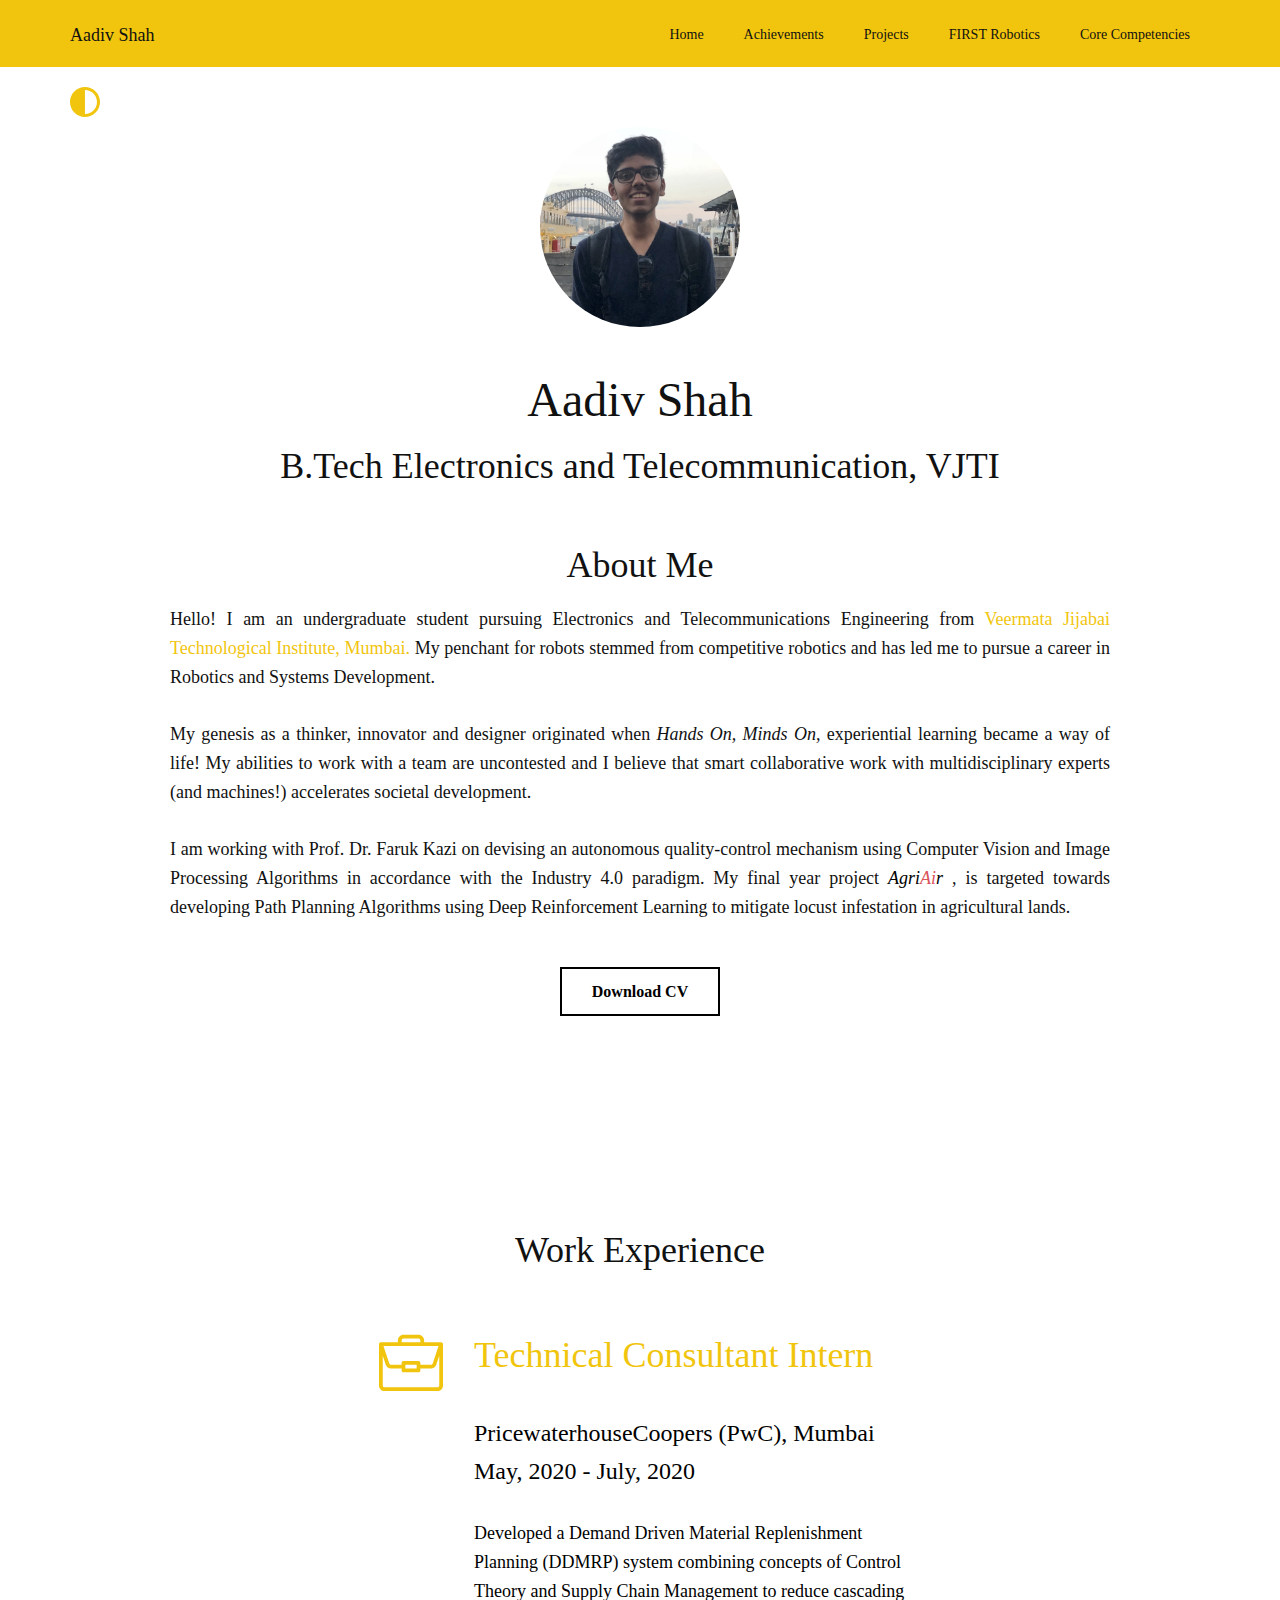
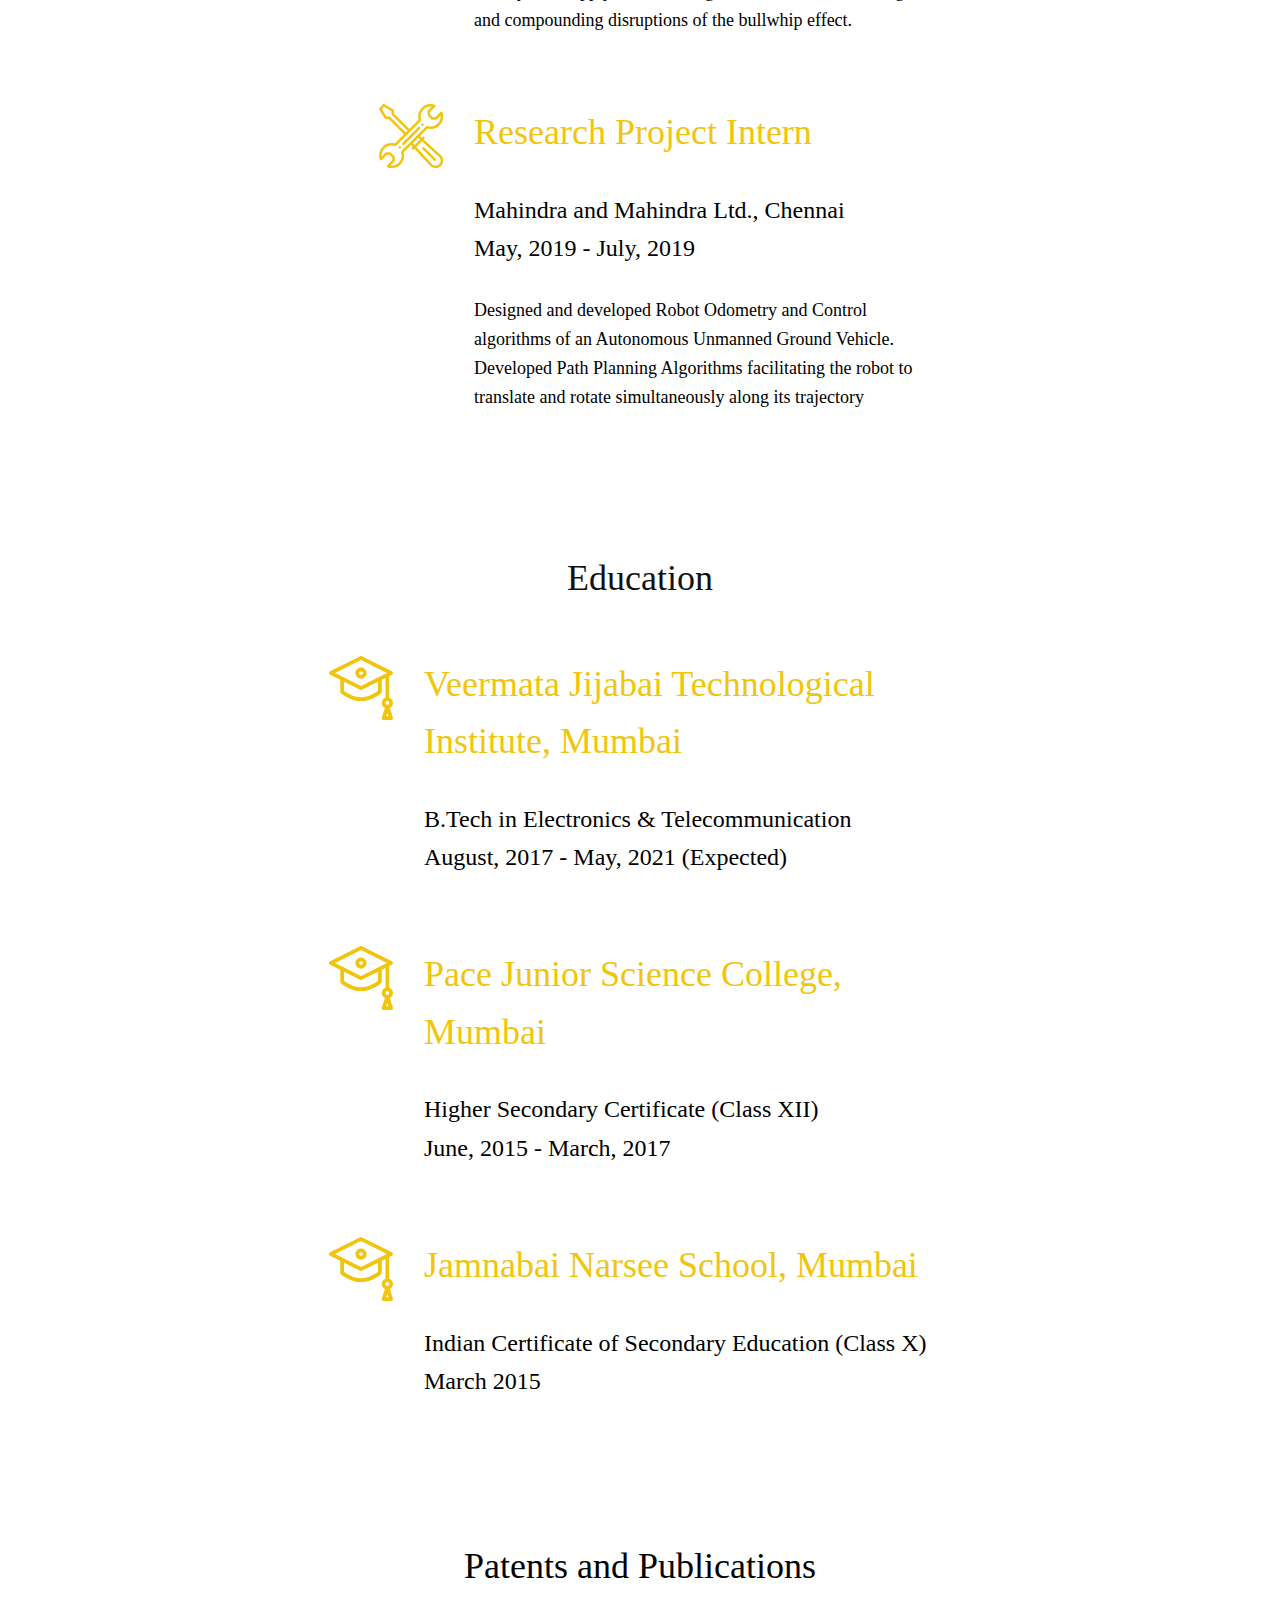
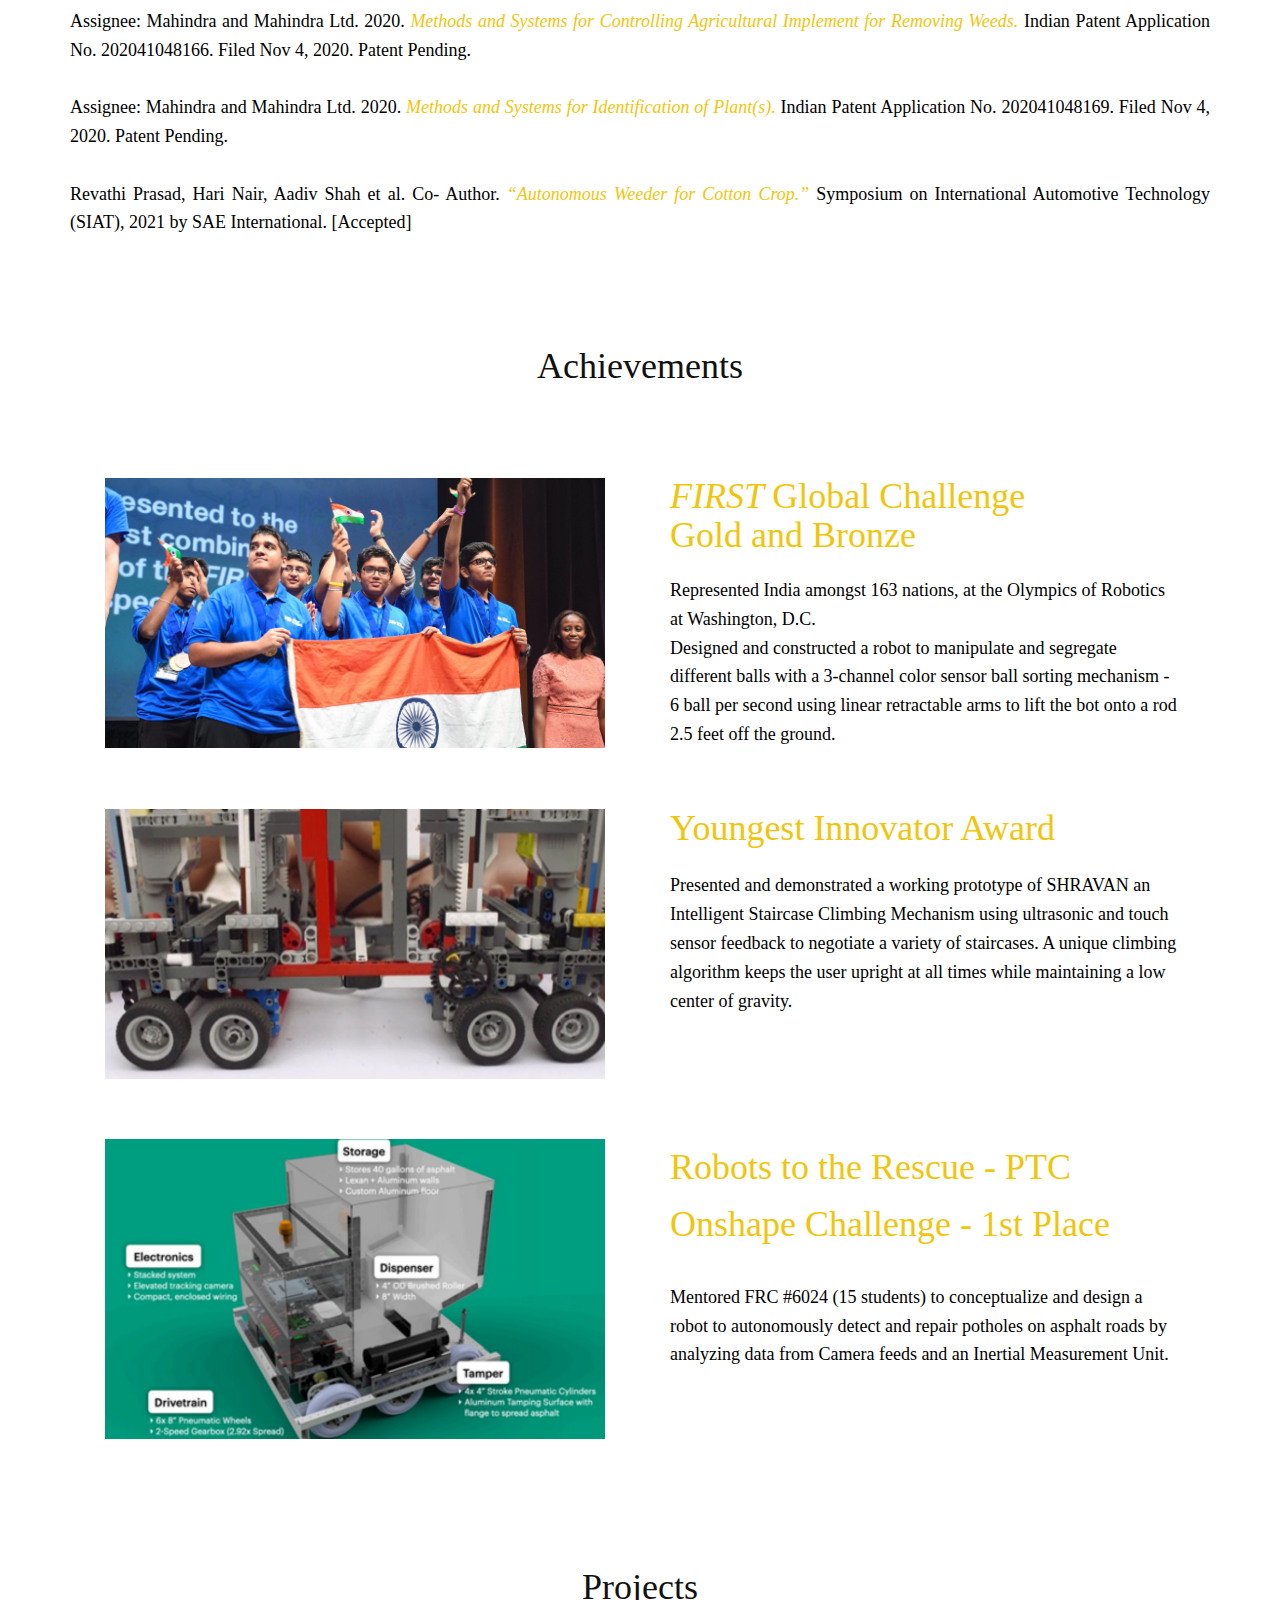
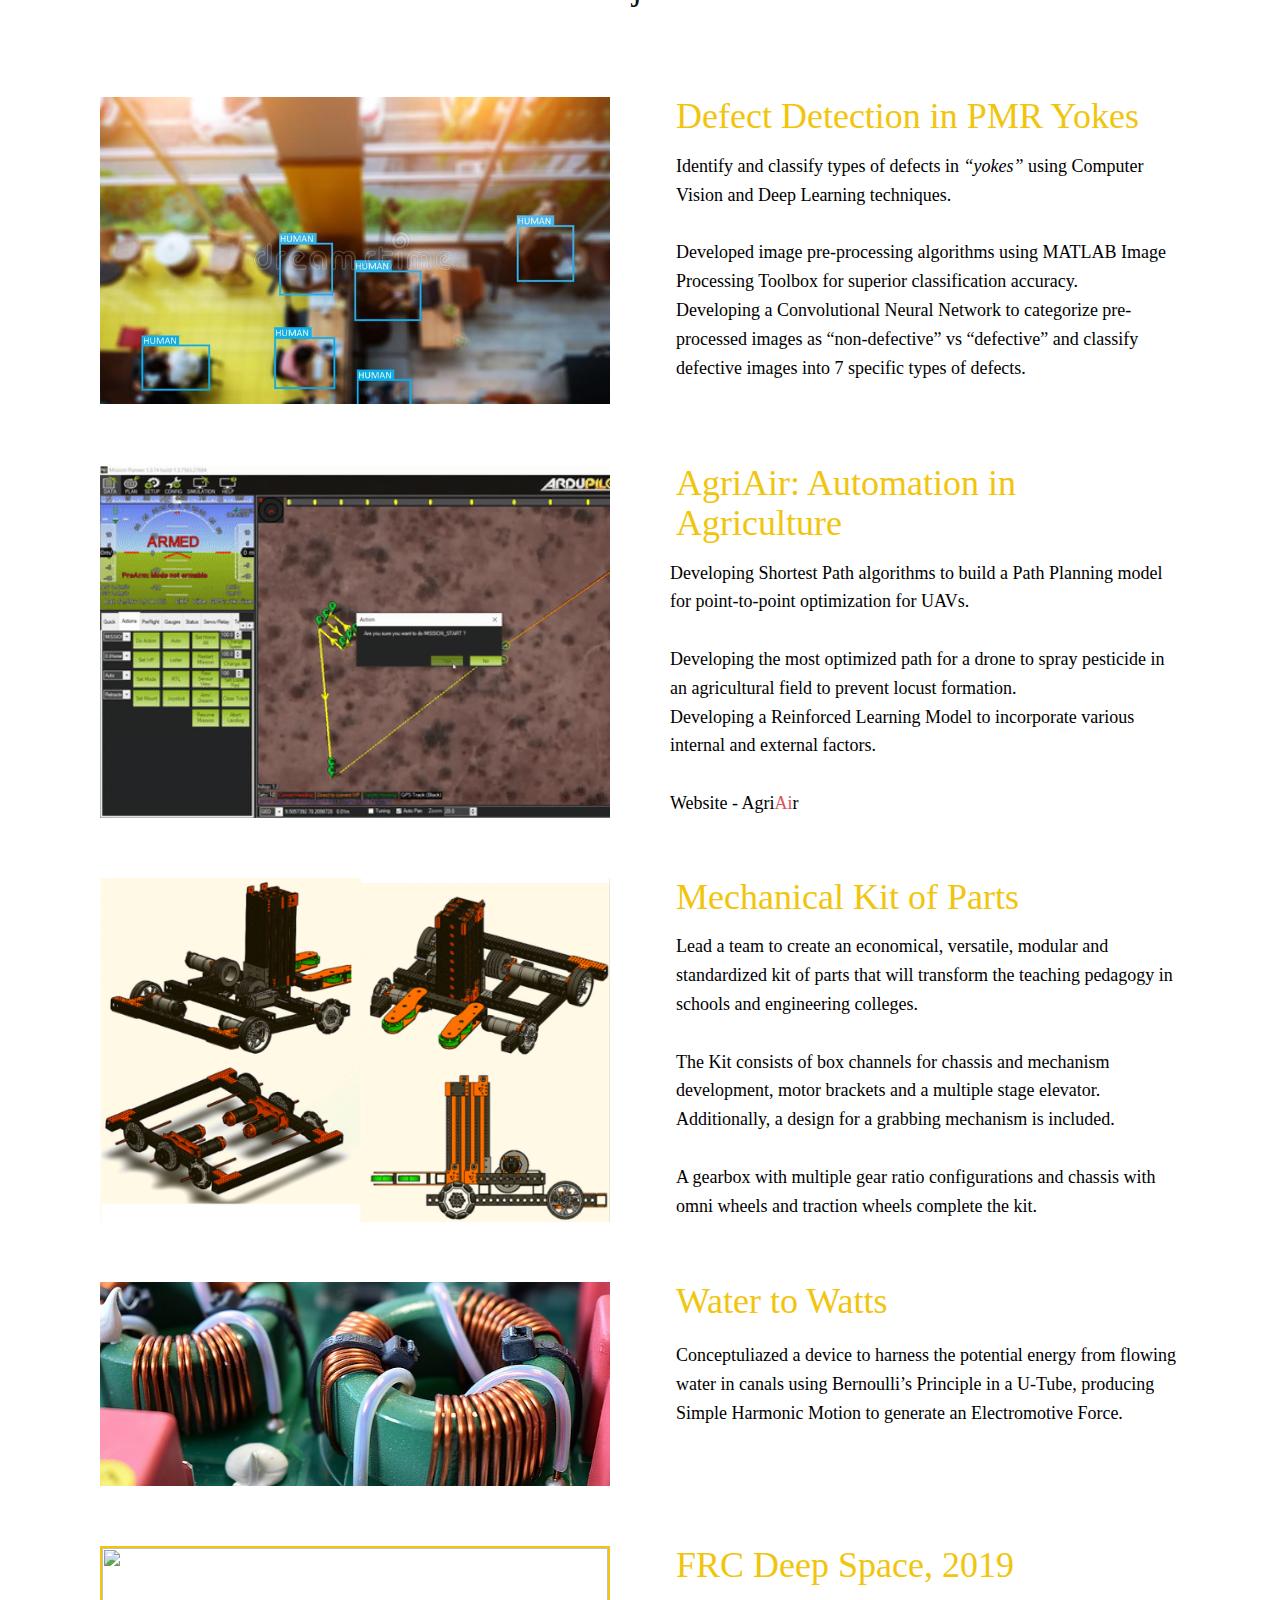
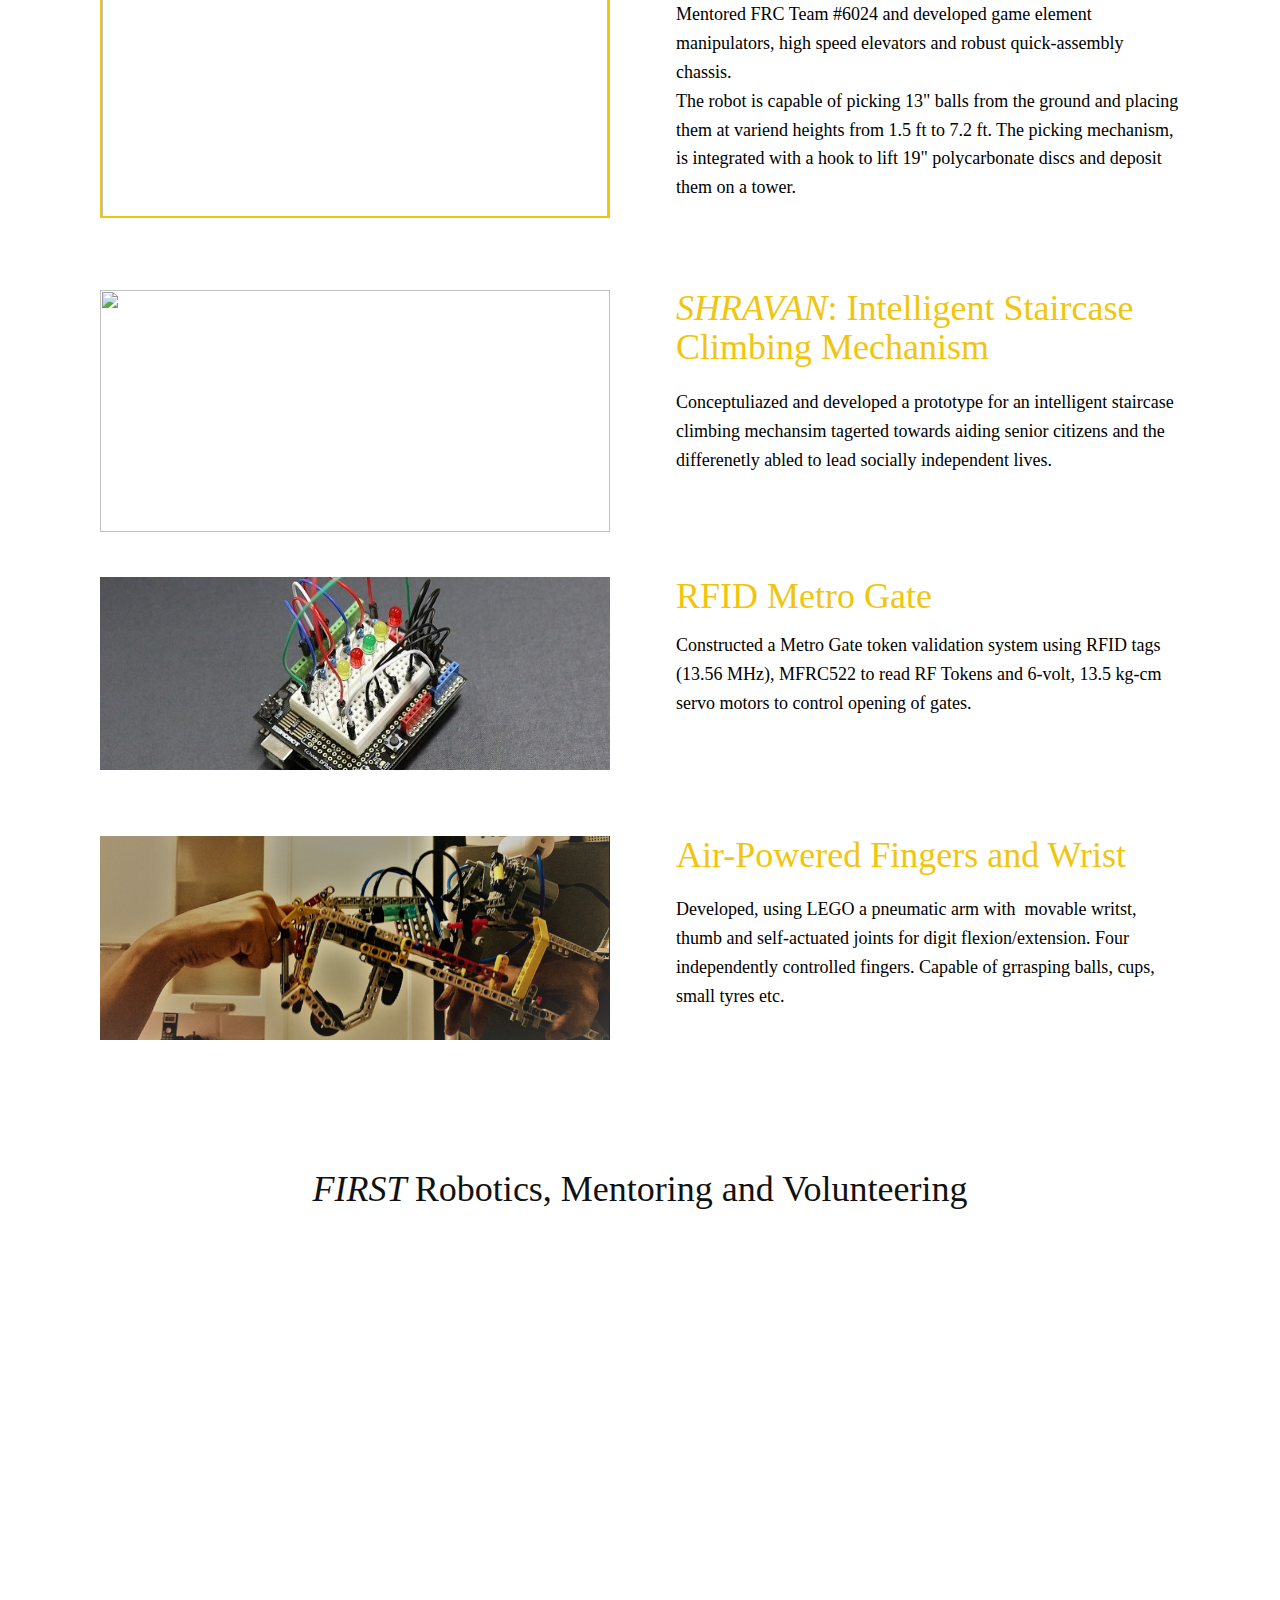
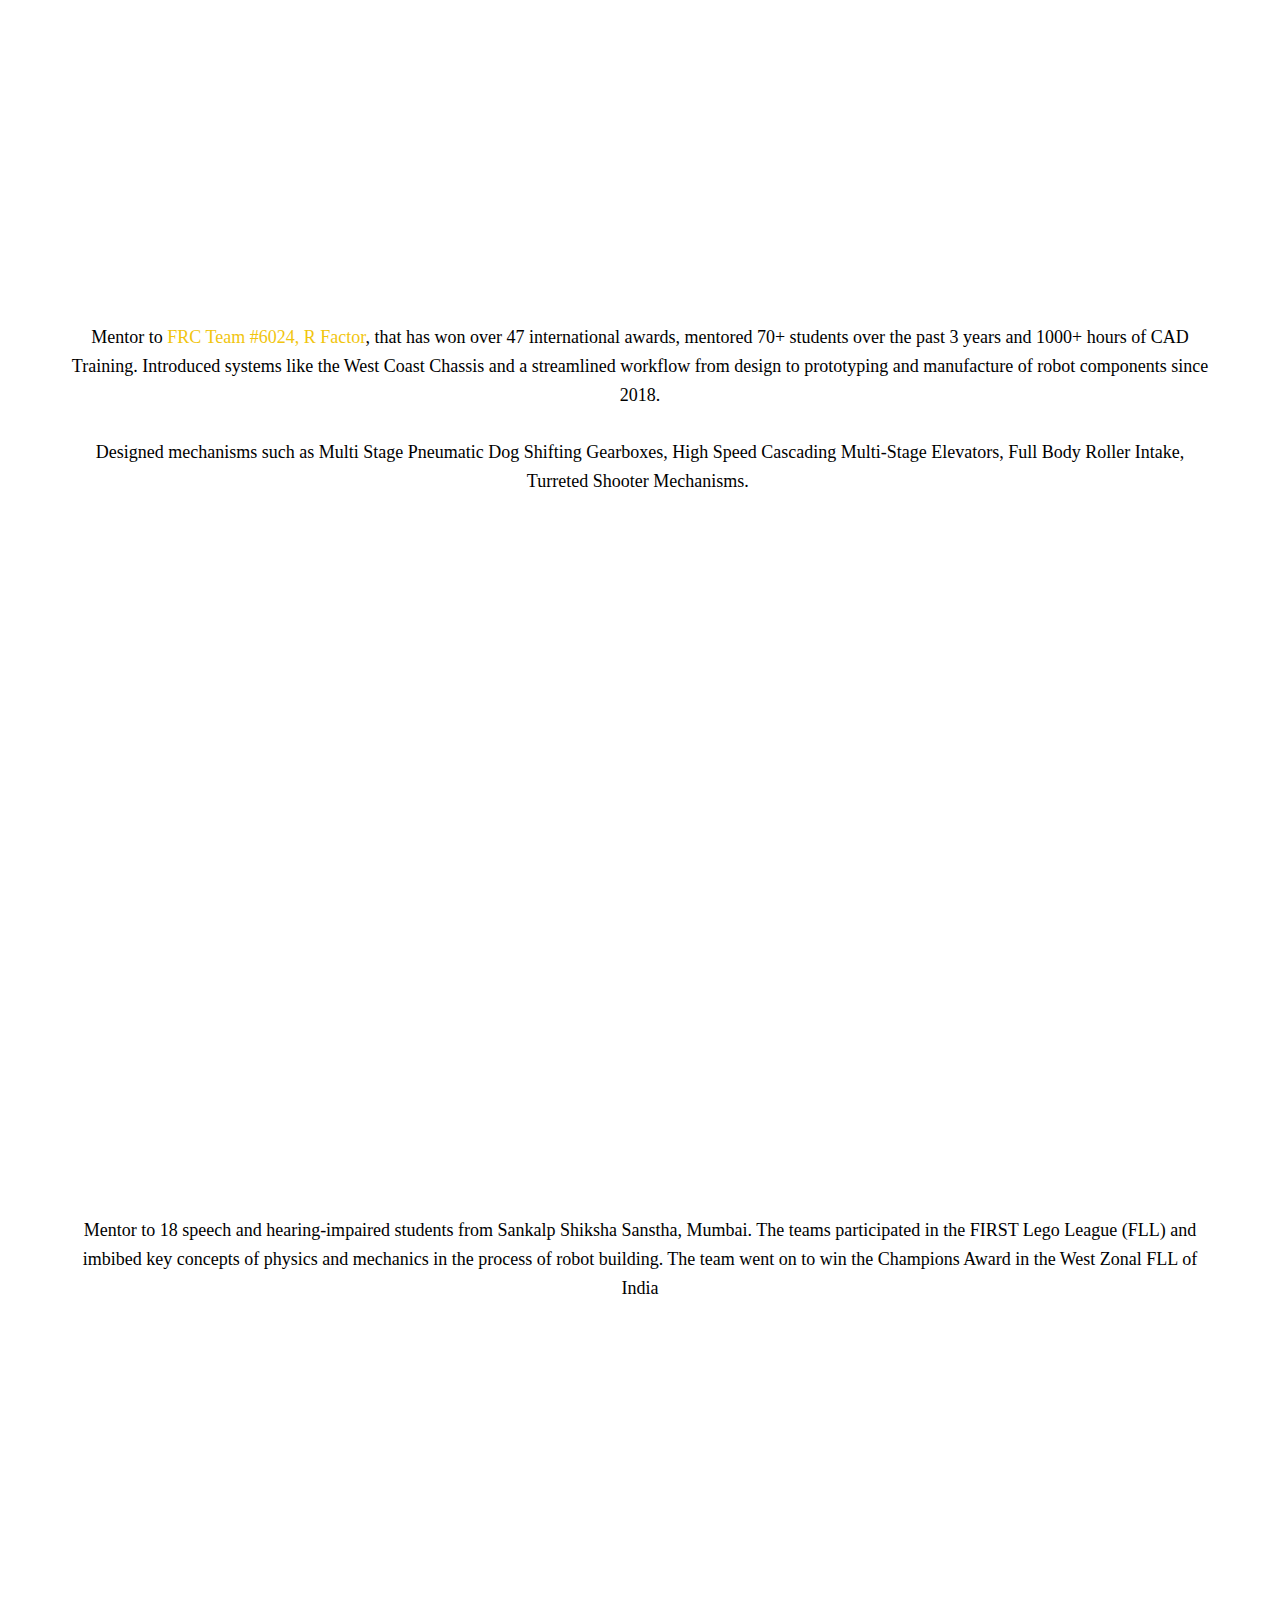
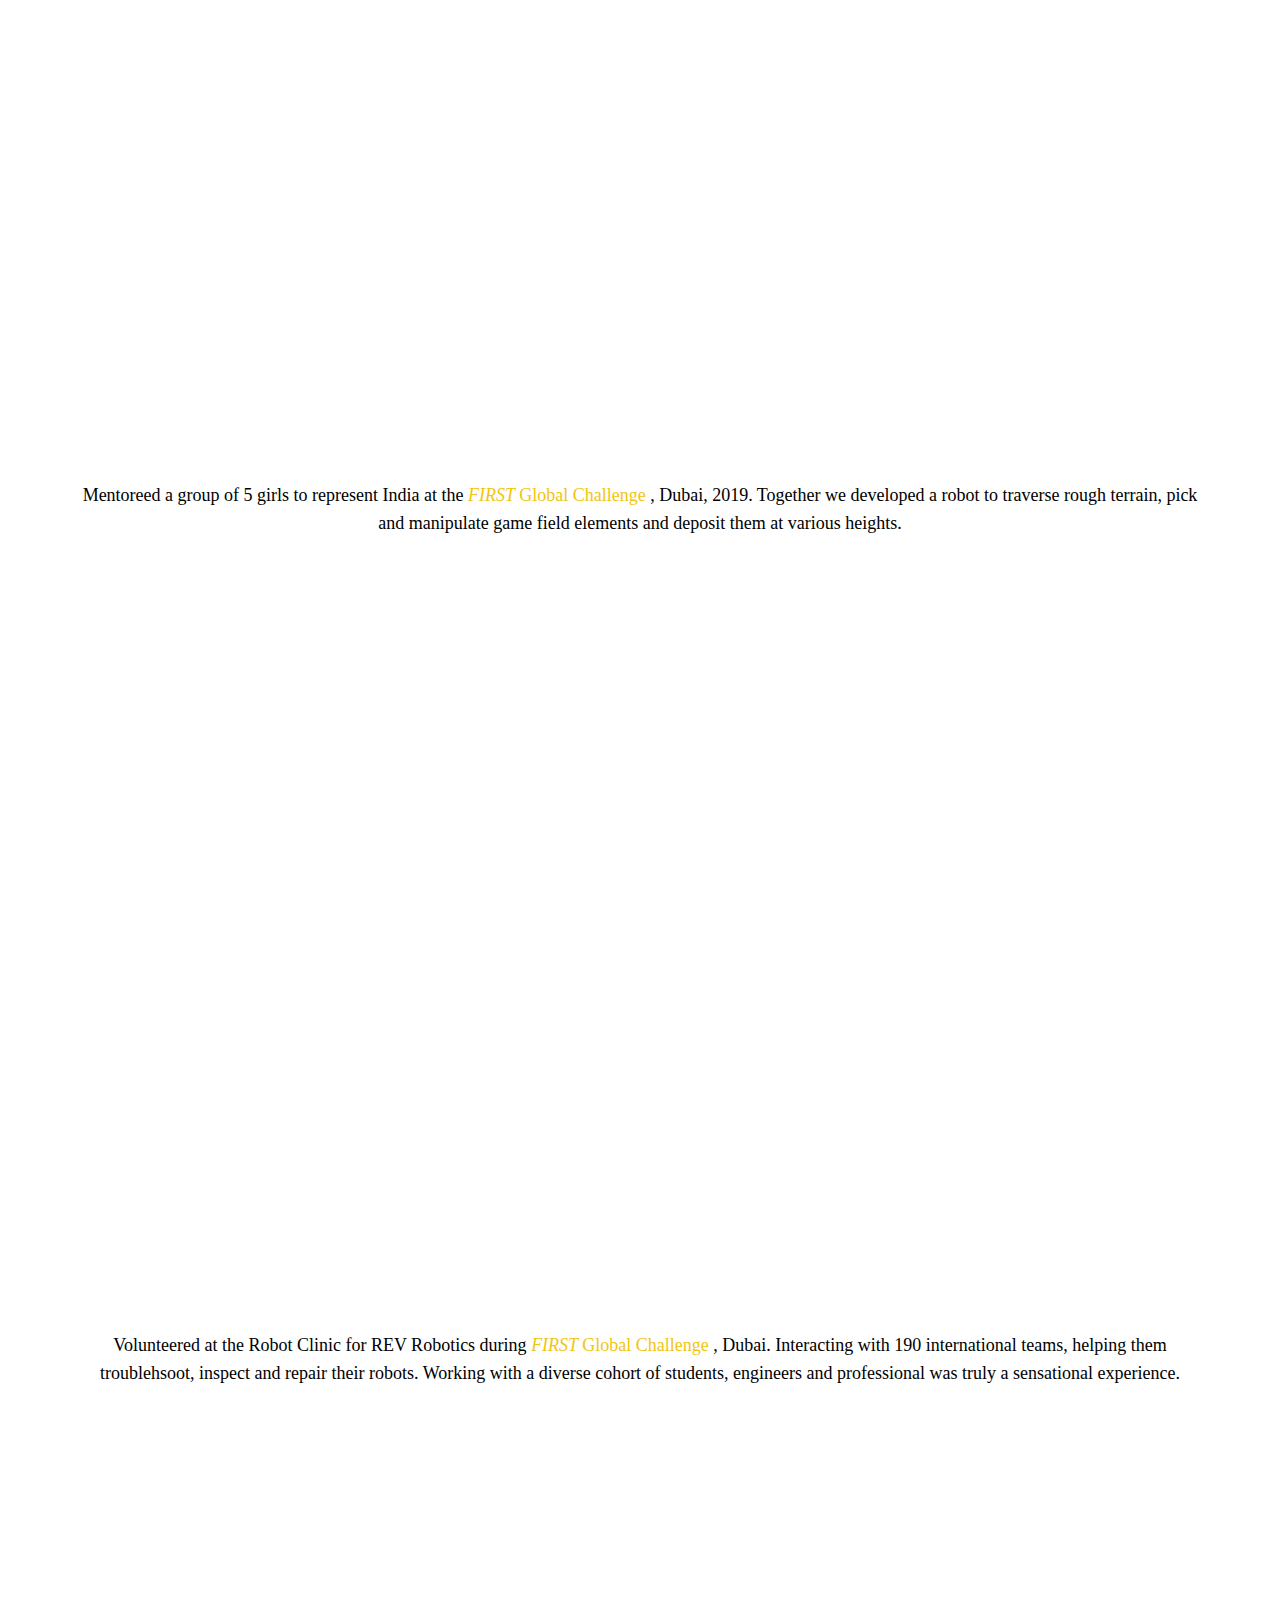
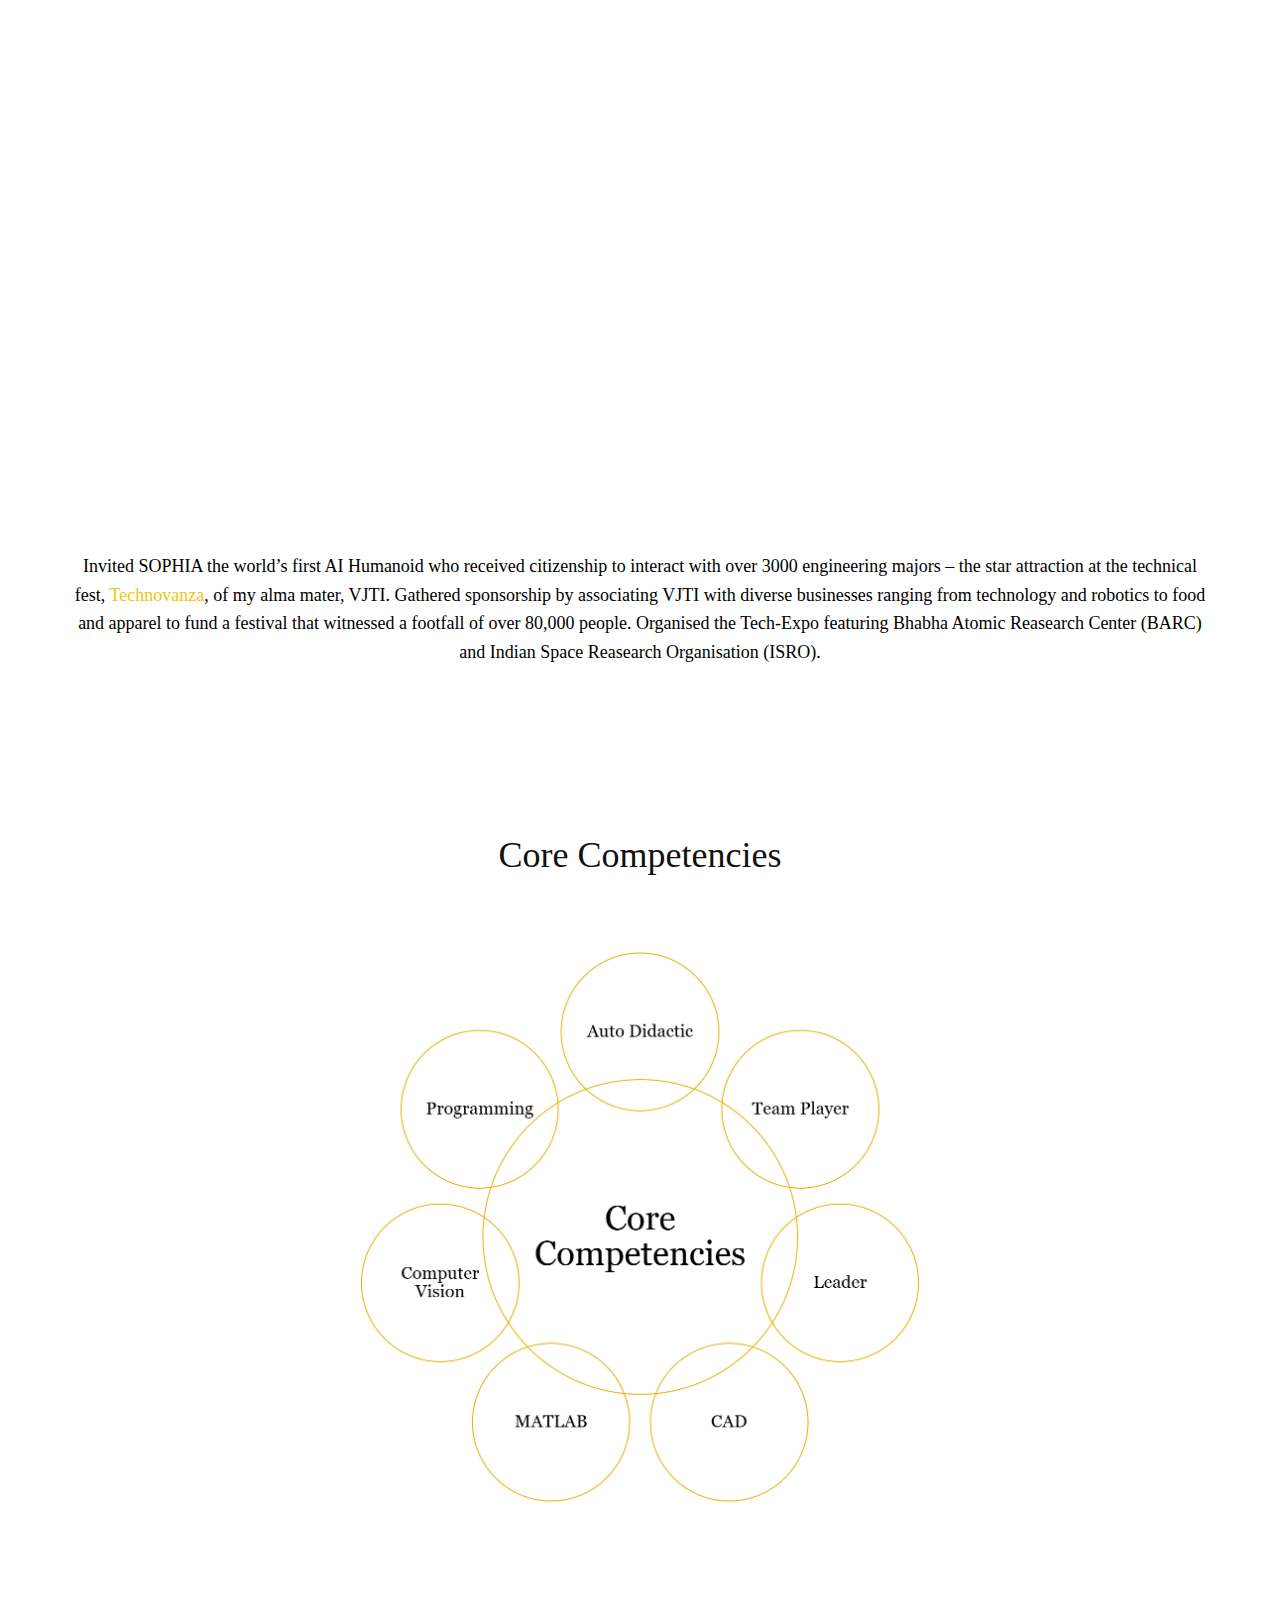
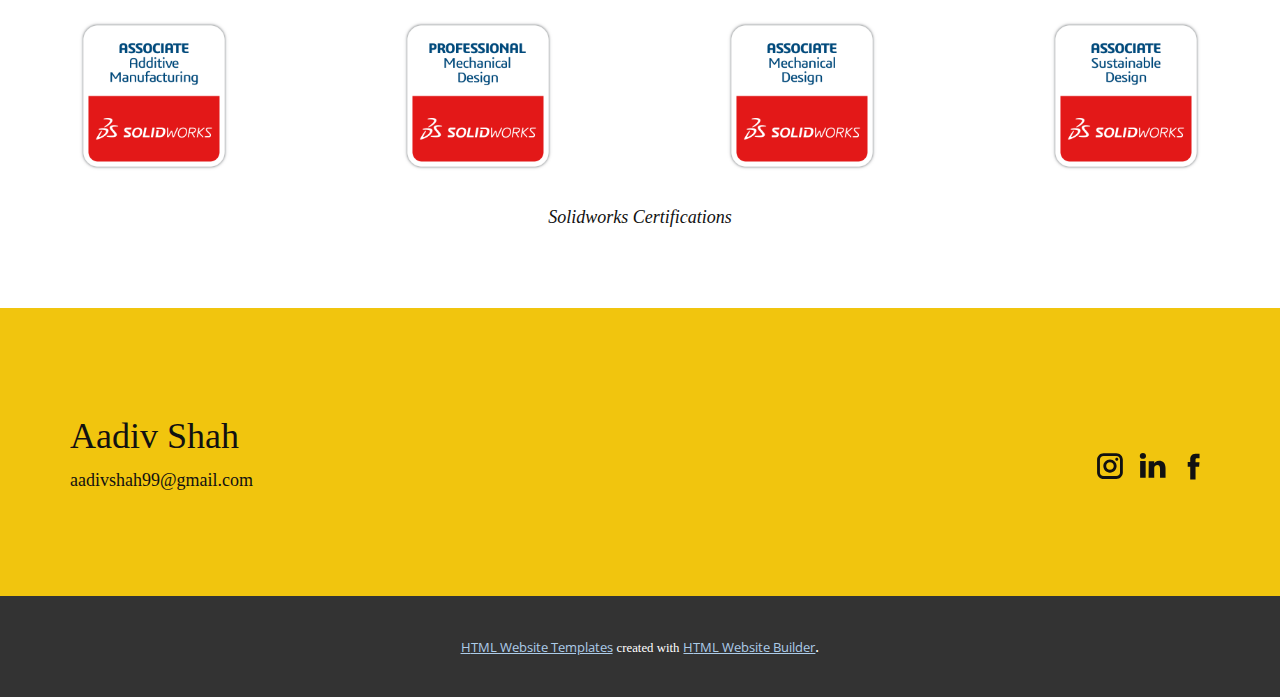
==== commit 418f4881: "Change Section" ====
--- a/Aadiv-Shah----Home.html
+++ b/Aadiv-Shah----Home.html
@@ -12,7 +12,7 @@
 2015 - Till Date, Technovanza | VJTI | 2017-19">
     <meta name="description" content="">
     <meta name="page_type" content="np-template-header-footer-from-plugin">
-    <title>Aadiv Shah -- Home</title>
+    <title>Aadiv Shah</title>
     <link rel="stylesheet" href="nicepage.css" media="screen">
 <link rel="stylesheet" href="Aadiv-Shah----Home.css" media="screen">
     <script class="u-script" type="text/javascript" src="jquery.js" defer=""></script>
@@ -66,22 +66,22 @@
             </a>
           </div>
           <div class="u-custom-menu u-nav-container">
-            <ul class="u-custom-font u-font-georgia u-nav u-unstyled u-nav-1"><li class="u-nav-item"><a class="u-button-style u-nav-link u-text-hover-white" href="#" style="padding: 10px 20px;">Home</a>
-</li><li class="u-nav-item"><a class="u-button-style u-nav-link u-text-hover-white" href="Aadiv-Shah----Home.html#sec-621d" data-page-id="943411722" style="padding: 10px 20px;">Achievements</a>
-</li><li class="u-nav-item"><a class="u-button-style u-nav-link u-text-hover-white" href="Aadiv-Shah----Home.html#sec-8131" data-page-id="943411722" style="padding: 10px 20px;">Projects</a>
-</li><li class="u-nav-item"><a class="u-button-style u-nav-link u-text-hover-white" href="Aadiv-Shah----Home.html#sec-6254" data-page-id="943411722" style="padding: 10px 20px;">FIRST Robotics</a>
-</li><li class="u-nav-item"><a class="u-button-style u-nav-link u-text-hover-white" href="Aadiv-Shah----Home.html#sec-d368" data-page-id="943411722" style="padding: 10px 20px;">Core Competencies</a>
+            <ul class="u-custom-font u-font-georgia u-nav u-unstyled u-nav-1"><li class="u-nav-item"><a class="u-button-style u-nav-link u-text-hover-white" href="Aadiv-Shah----Home.html#sectionHome" data-page-id="943411722" style="padding: 10px 20px;">Home</a>
+</li><li class="u-nav-item"><a class="u-button-style u-nav-link u-text-hover-white" href="Aadiv-Shah----Home.html#sectionAchievements" data-page-id="943411722" style="padding: 10px 20px;">Achievements</a>
+</li><li class="u-nav-item"><a class="u-button-style u-nav-link u-text-hover-white" href="Aadiv-Shah----Home.html#sectionProjects" data-page-id="943411722" style="padding: 10px 20px;">Projects</a>
+</li><li class="u-nav-item"><a class="u-button-style u-nav-link u-text-hover-white" href="Aadiv-Shah----Home.html#sectionFRC" data-page-id="943411722" style="padding: 10px 20px;">FIRST Robotics</a>
+</li><li class="u-nav-item"><a class="u-button-style u-nav-link u-text-hover-white" href="Aadiv-Shah----Home.html#sectionCC" data-page-id="943411722" style="padding: 10px 20px;">Core Competencies</a>
 </li></ul>
           </div>
           <div class="u-custom-menu u-nav-container-collapse">
             <div class="u-black u-container-style u-inner-container-layout u-opacity u-opacity-85 u-sidenav">
               <div class="u-sidenav-overflow">
                 <div class="u-menu-close"></div>
-                <ul class="u-align-center u-custom-font u-font-georgia u-nav u-popupmenu-items u-spacing-0 u-text-white u-unstyled u-nav-2"><li class="u-nav-item"><a class="u-button-style u-nav-link" href="#" style="padding: 10px 20px;">Home</a>
-</li><li class="u-nav-item"><a class="u-button-style u-nav-link" href="Aadiv-Shah----Home.html#sec-621d" data-page-id="943411722" style="padding: 10px 20px;">Achievements</a>
-</li><li class="u-nav-item"><a class="u-button-style u-nav-link" href="Aadiv-Shah----Home.html#sec-8131" data-page-id="943411722" style="padding: 10px 20px;">Projects</a>
-</li><li class="u-nav-item"><a class="u-button-style u-nav-link" href="Aadiv-Shah----Home.html#sec-6254" data-page-id="943411722" style="padding: 10px 20px;">FIRST Robotics</a>
-</li><li class="u-nav-item"><a class="u-button-style u-nav-link" href="Aadiv-Shah----Home.html#sec-d368" data-page-id="943411722" style="padding: 10px 20px;">Core Competencies</a>
+            <ul class="u-custom-font u-font-georgia u-nav u-unstyled u-nav-1"><li class="u-nav-item"><a class="u-button-style u-nav-link u-text-hover-white" href="Aadiv-Shah----Home.html#sectionHome" data-page-id="943411722" style="padding: 10px 20px;">Home</a>
+</li><li class="u-nav-item"><a class="u-button-style u-nav-link u-text-hover-white" href="Aadiv-Shah----Home.html#sectionAchievements" data-page-id="943411722" style="padding: 10px 20px;">Achievements</a>
+</li><li class="u-nav-item"><a class="u-button-style u-nav-link u-text-hover-white" href="Aadiv-Shah----Home.html#sectionProjects" data-page-id="943411722" style="padding: 10px 20px;">Projects</a>
+</li><li class="u-nav-item"><a class="u-button-style u-nav-link u-text-hover-white" href="Aadiv-Shah----Home.html#sectionFRC" data-page-id="943411722" style="padding: 10px 20px;">FIRST Robotics</a>
+</li><li class="u-nav-item"><a class="u-button-style u-nav-link u-text-hover-white" href="Aadiv-Shah----Home.html#sectionCC" data-page-id="943411722" style="padding: 10px 20px;">Core Competencies</a>
 </li></ul>
               </div>
             </div>
@@ -110,7 +110,7 @@
             <a href="https://vjtiprojectsdroneacharya.wordpress.com/" class="u-active-none u-border-none u-btn u-button-link u-button-style u-hover-none u-none u-text-black u-text-hover-palette-4-base u-btn-2">Agri<span class="u-text-palette-2-base">Ai</span>r
             </a></i>, is targeted towards developing Path Planning Algorithms using Deep Reinforcement Learning to mitigate locust infestation in agricultural lands.&nbsp;
         </p>
-        <a href="files/AadivShah-CVLatEx3.pdf" class="u-border-2 u-border-black u-border-hover-palette-3-base u-btn u-button-style u-custom-font u-file-link u-font-georgia u-hover-palette-3-base u-text-black u-text-hover-white u-white u-btn-3" target="_blank">Download CV</a>
+        <a href="files/AadivShah-CVb.pdf" class="u-border-2 u-border-black u-border-hover-palette-3-base u-btn u-button-style u-custom-font u-file-link u-font-georgia u-hover-palette-3-base u-text-black u-text-hover-white u-white u-btn-3" target="_blank">Download CV</a>
       </div>
     </section>
     <section class="u-clearfix u-white u-section-2" id="sec-e6bc">
@@ -544,7 +544,7 @@
         </p>
       </div>
     </section>
-    <section class="u-clearfix u-valign-middle u-white u-section-18" id="sectionCC">
+    <section class="u-clearfix u-valign-middle-lg u-valign-middle-md u-valign-middle-sm u-valign-middle-xl u-white u-section-18" id="sectionCC">
       <h2 class="u-align-center u-text u-text-1">Core Competencies</h2>
       <img class="u-expand-resize u-image u-image-1" src="images/CoreCompetencies-White.png" data-image-width="1150" data-image-height="1125">
       <div class="u-align-center u-expanded-width u-gallery u-layout-grid u-lightbox u-show-text-on-hover u-gallery-1" id="carousel-fdde">
@@ -620,4 +620,4 @@
       </a>. 
     </section>
   </body>
-</html>+</html>
--- a/Aadiv-Shah----Home.css
+++ b/Aadiv-Shah----Home.css
@@ -475,6 +475,10 @@
   .u-section-5 .u-layout-cell-6 {
     min-height: 272px;
   }
+
+  .u-section-5 .u-btn-3 {
+    font-size: 2.25rem;
+  }
 }
 
 @media (max-width: 991px) {
@@ -585,6 +589,10 @@
 
   .u-section-5 .u-layout-cell-5 {
     min-height: 196px;
+  }
+
+  .u-section-5 .u-btn-3 {
+    font-size: 1.5rem;
   }
 }.u-section-6 {
   background-image: none;
@@ -2026,7 +2034,8 @@
   }
 
   .u-section-18 .u-text-1 {
-    margin-left: calc(((100% - 340px) / 2));
+    margin-top: 19px;
+    margin-left: auto;
   }
 
   .u-section-18 .u-image-1 {
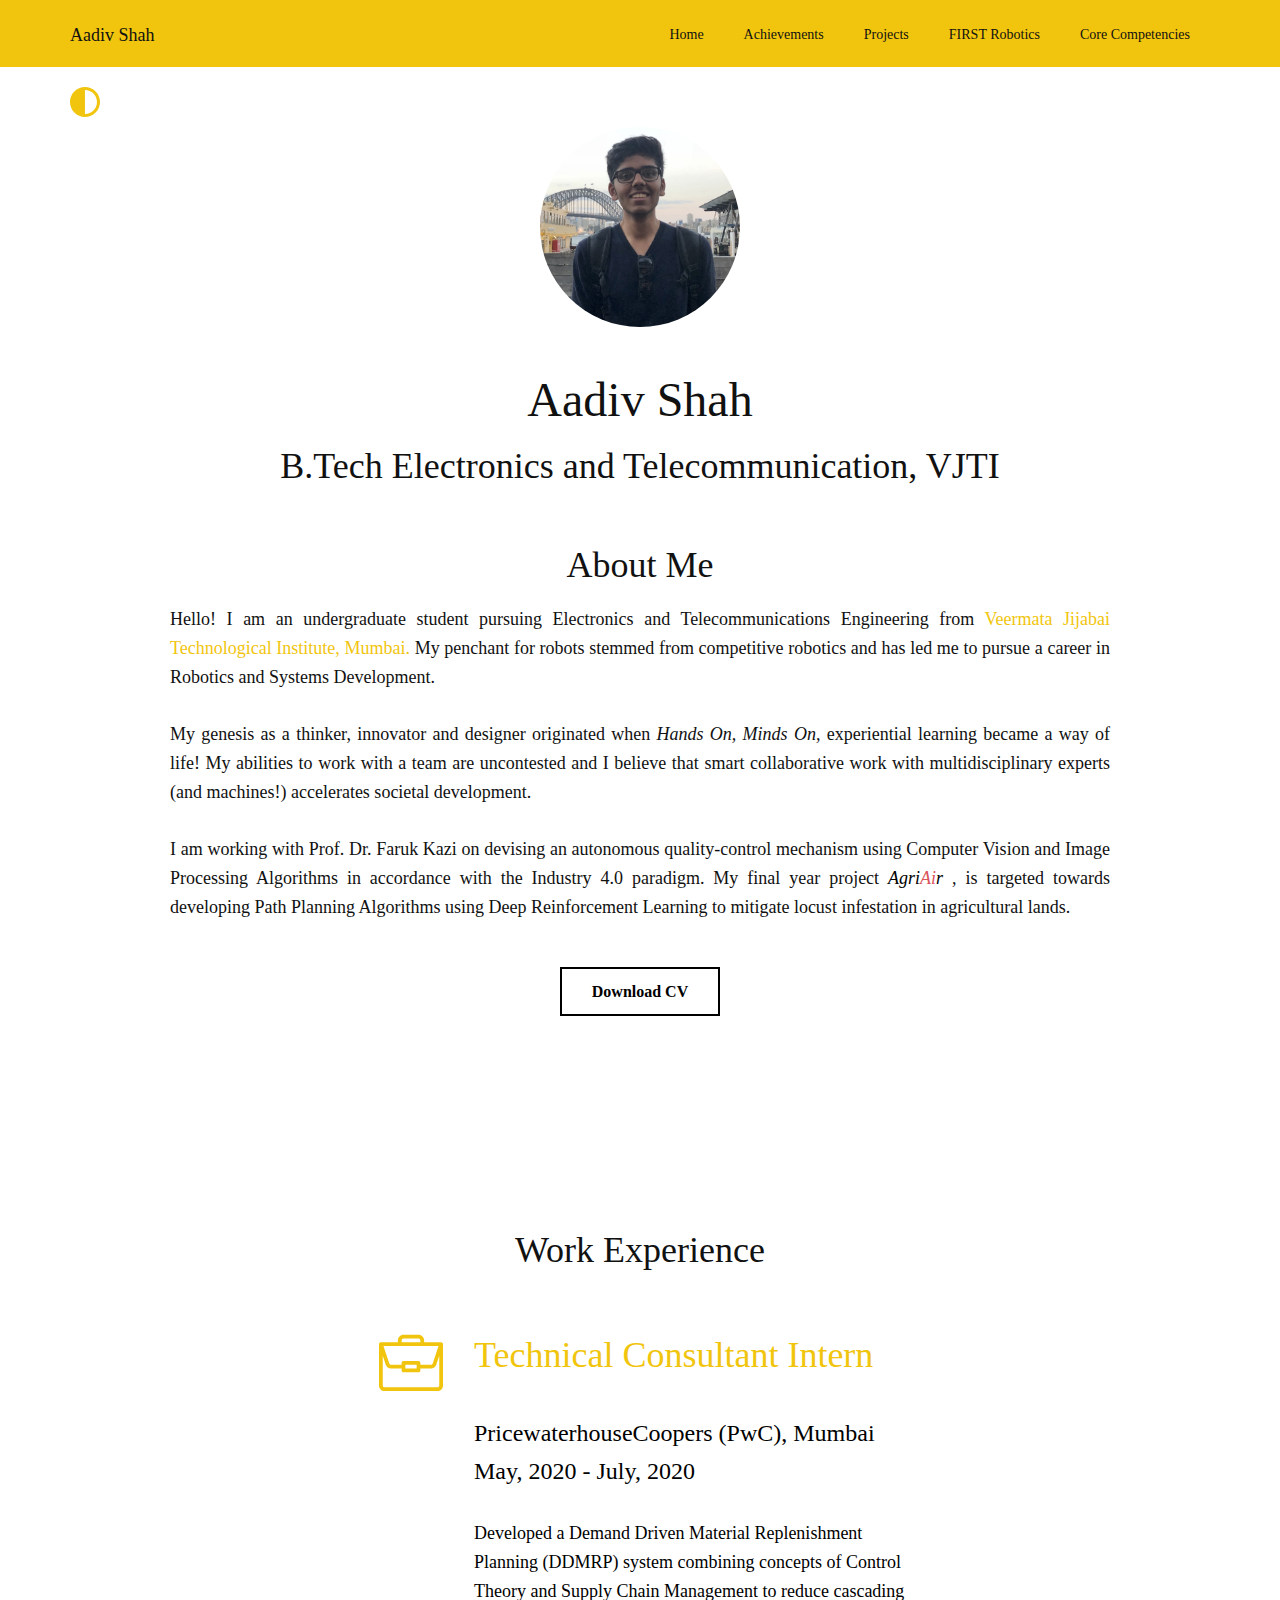
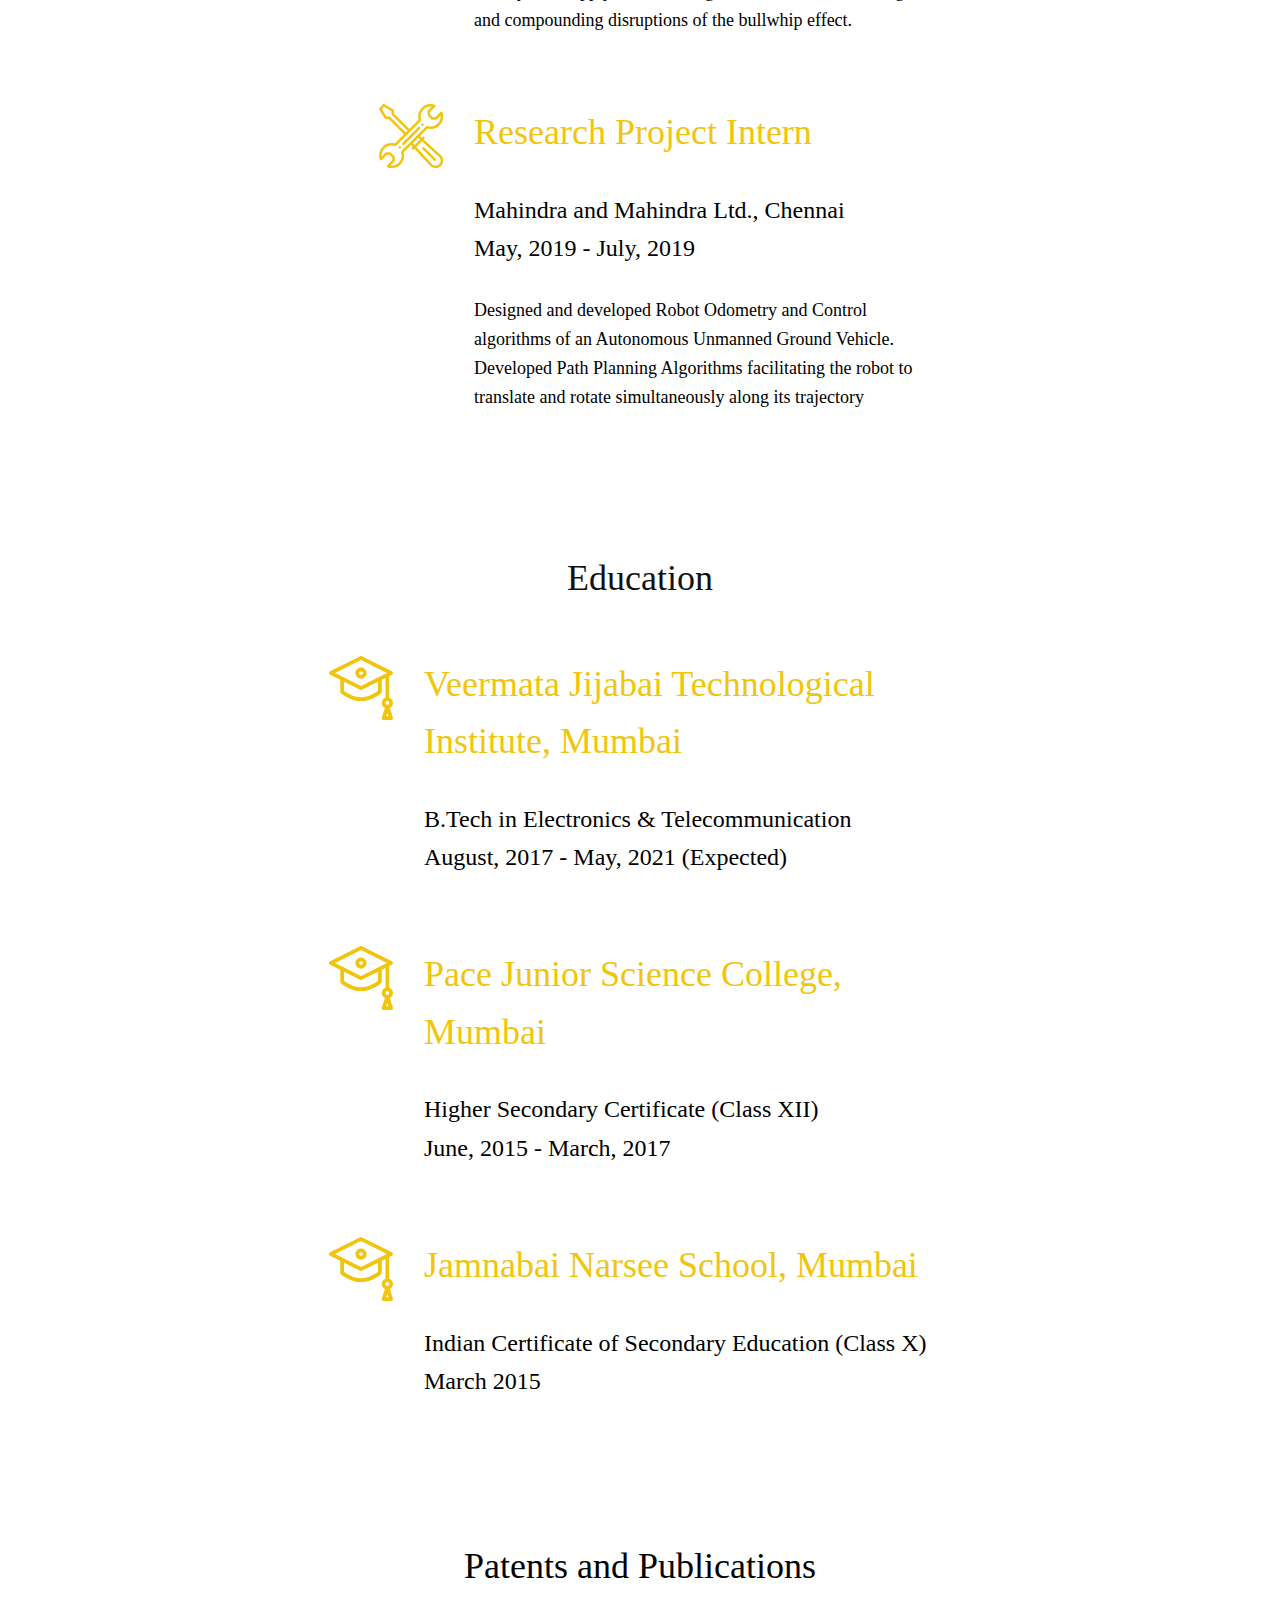
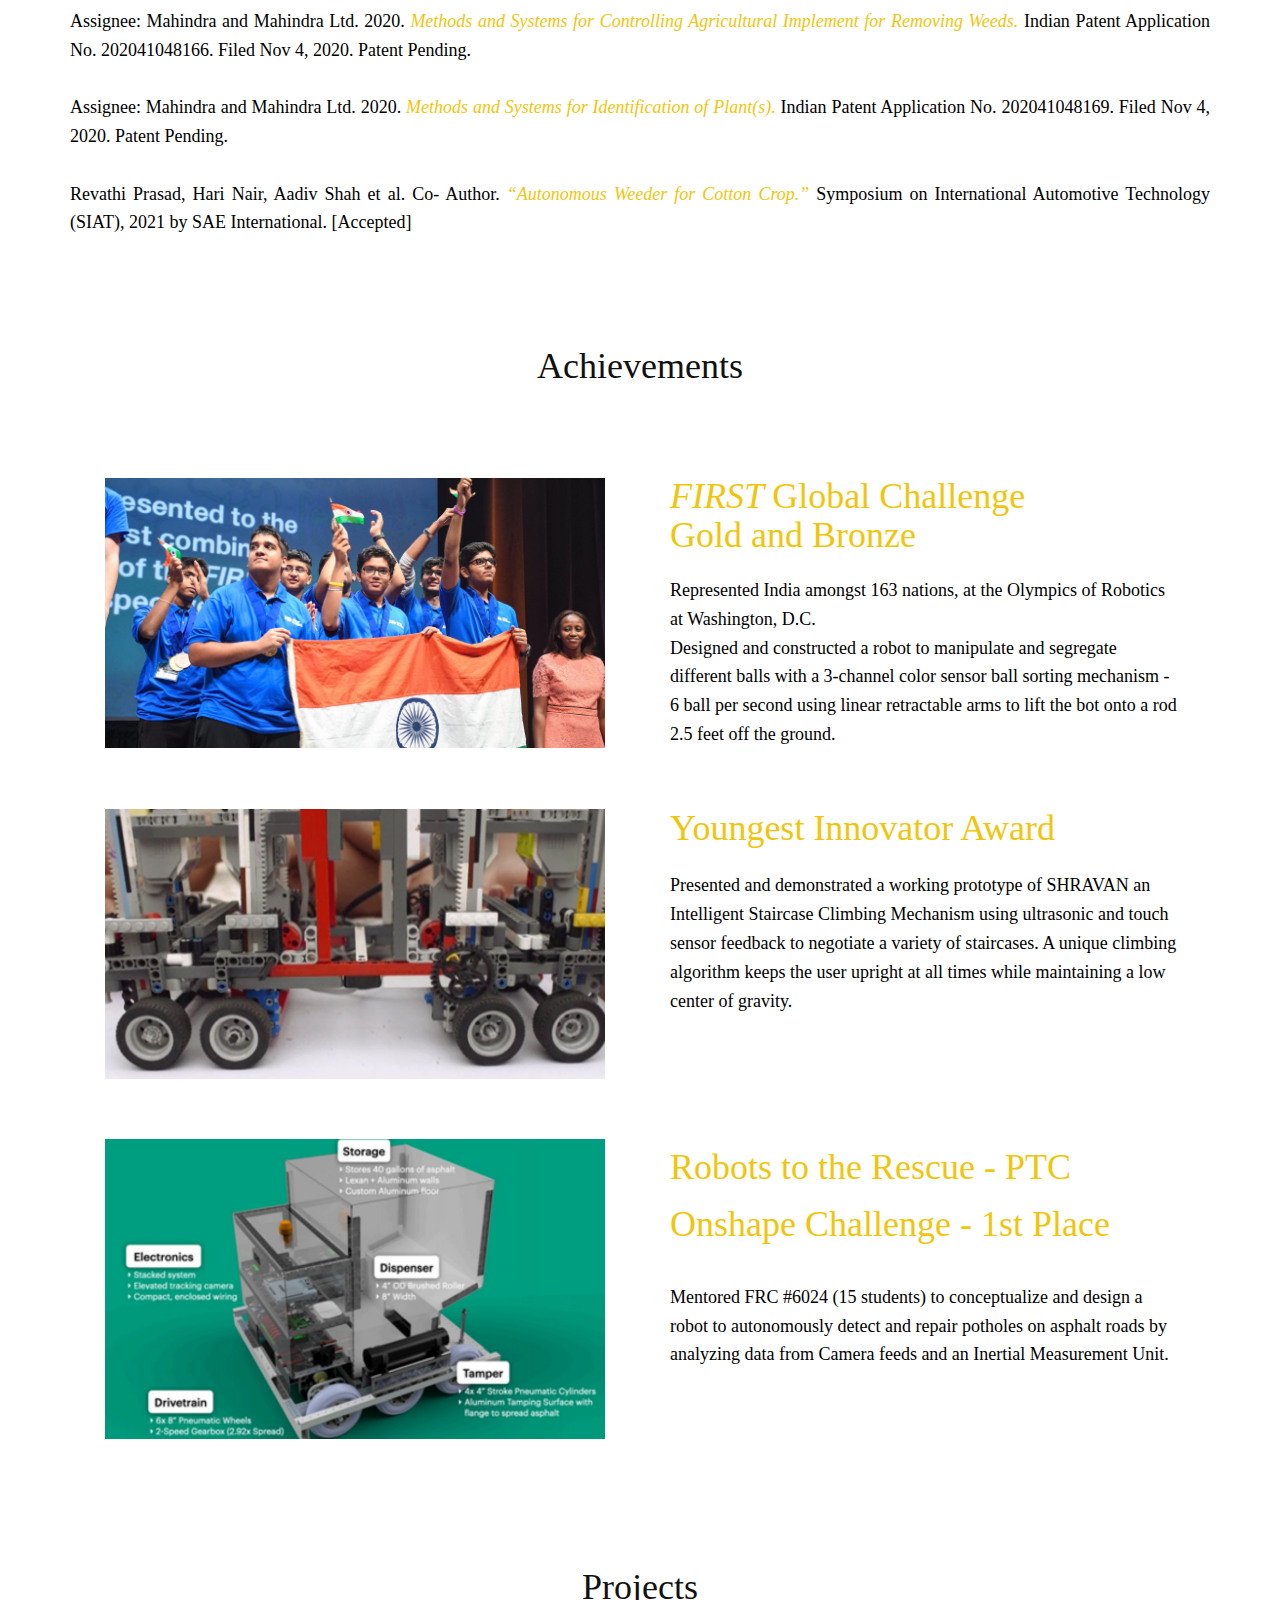
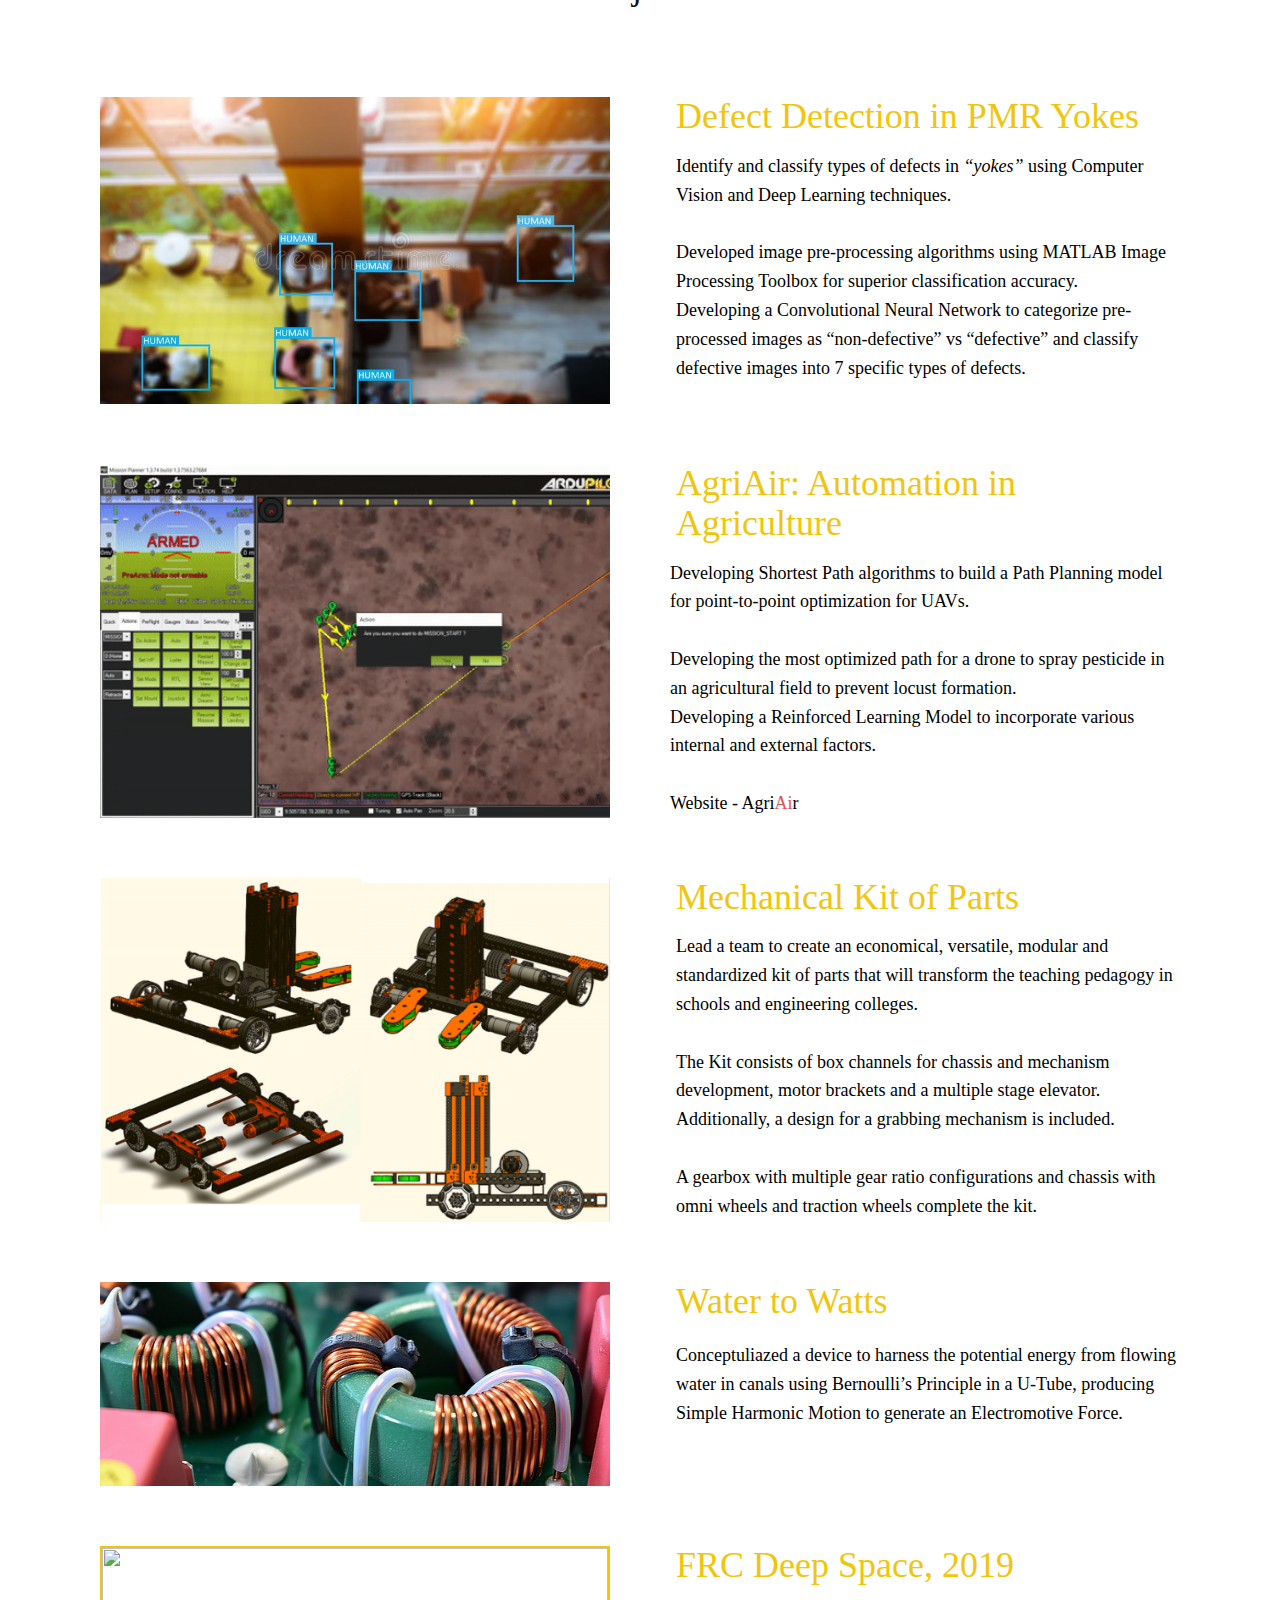
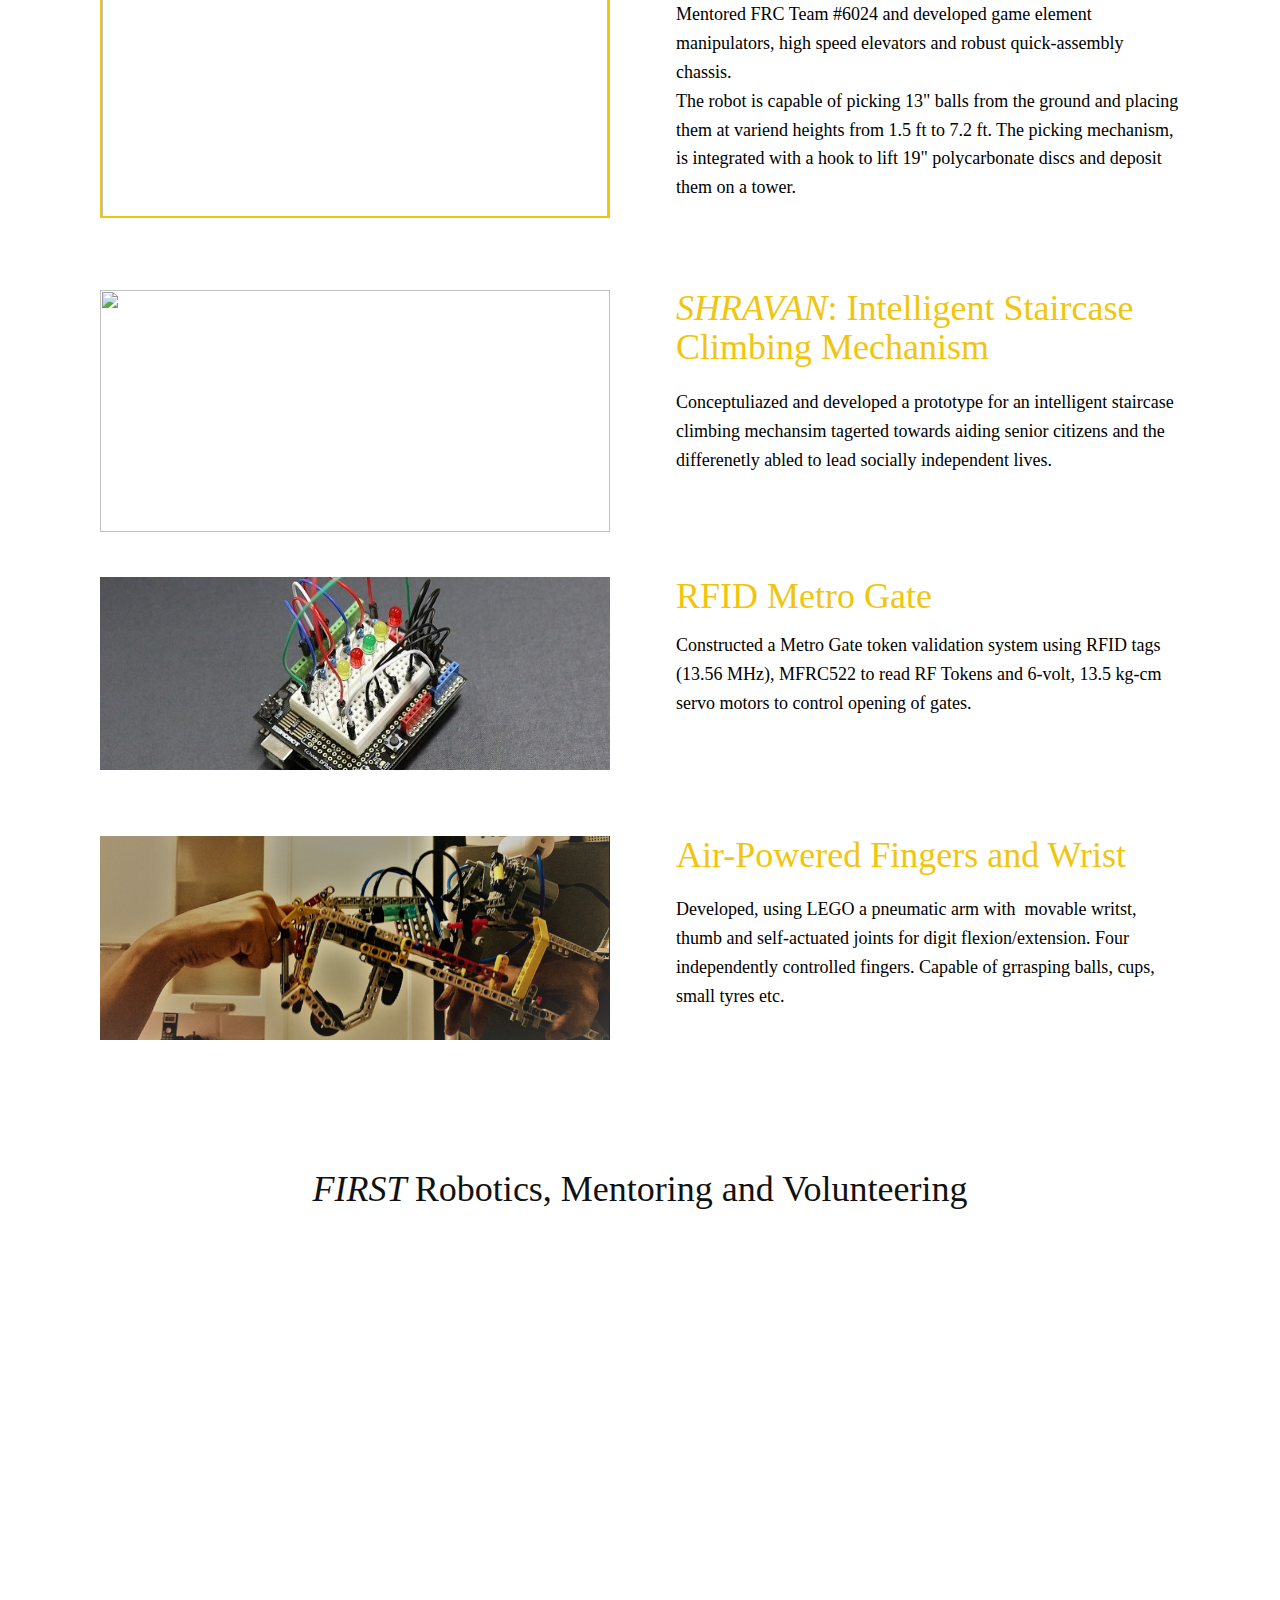
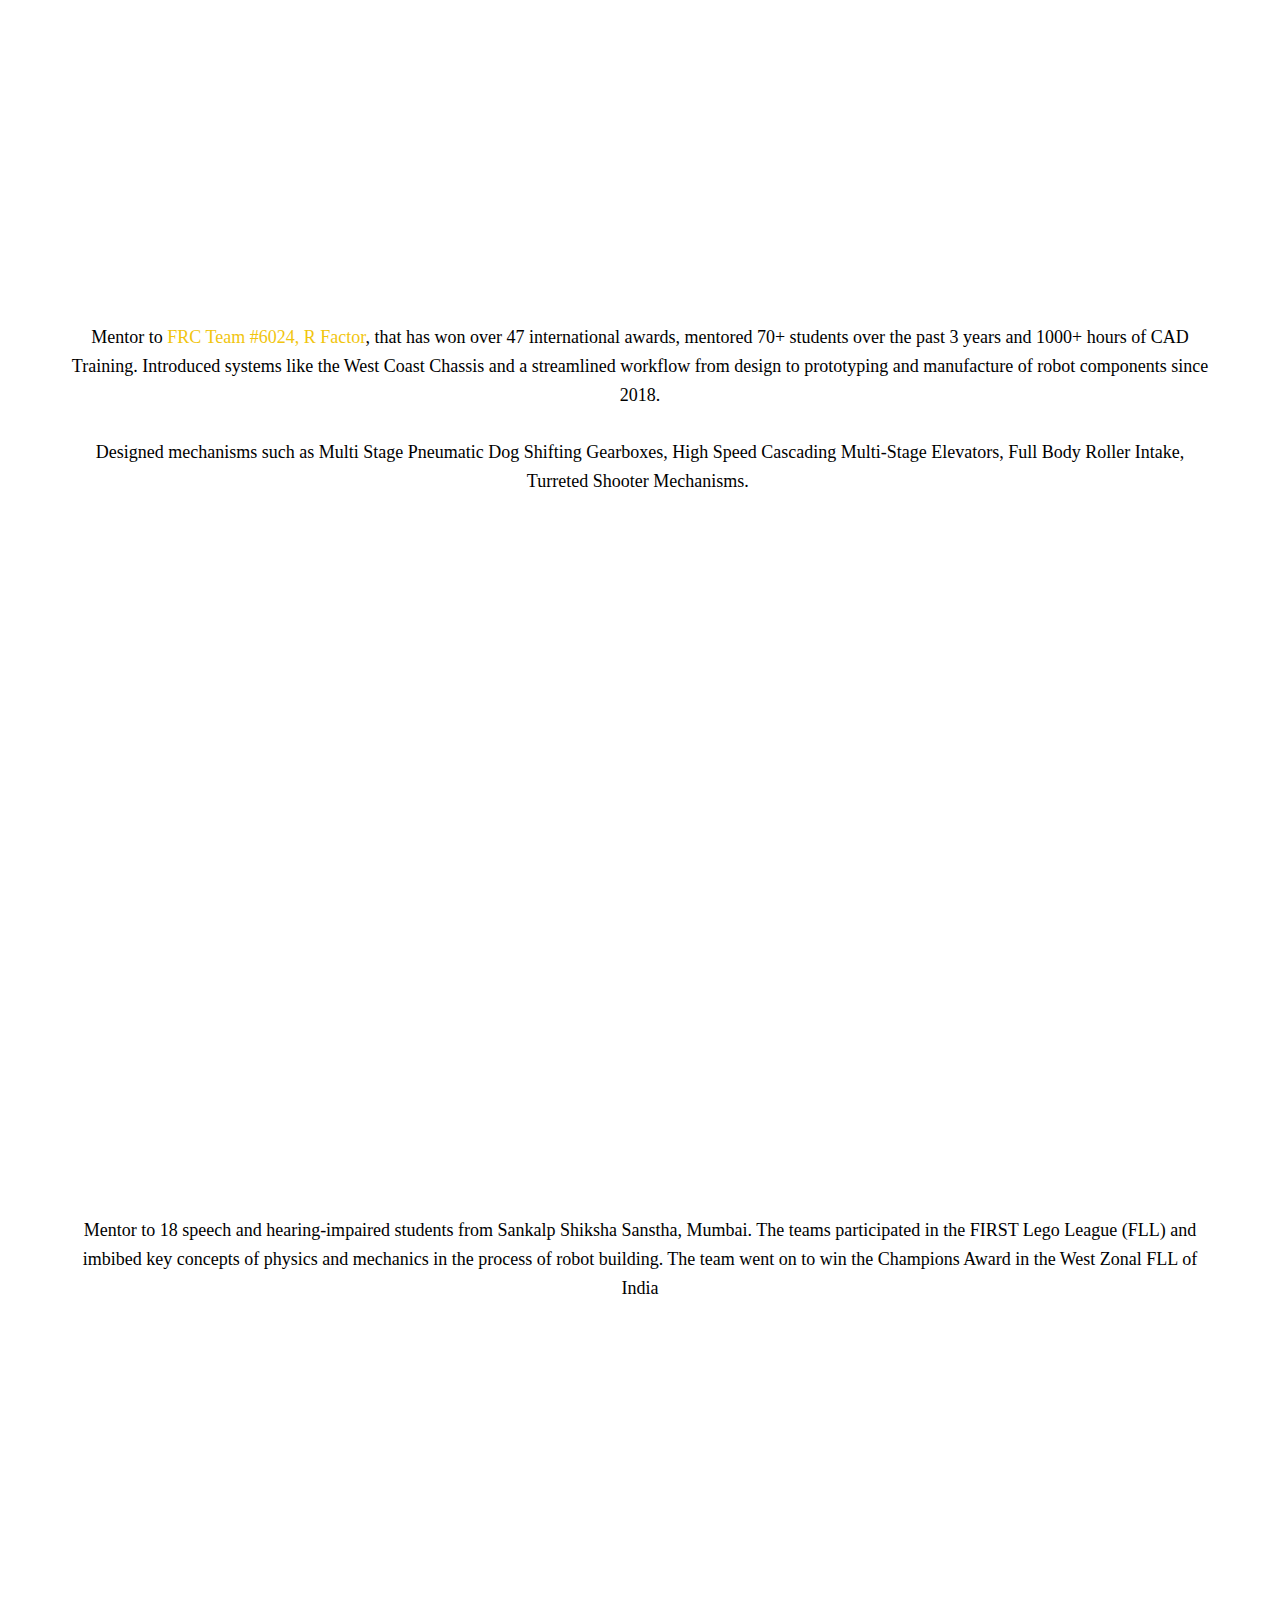
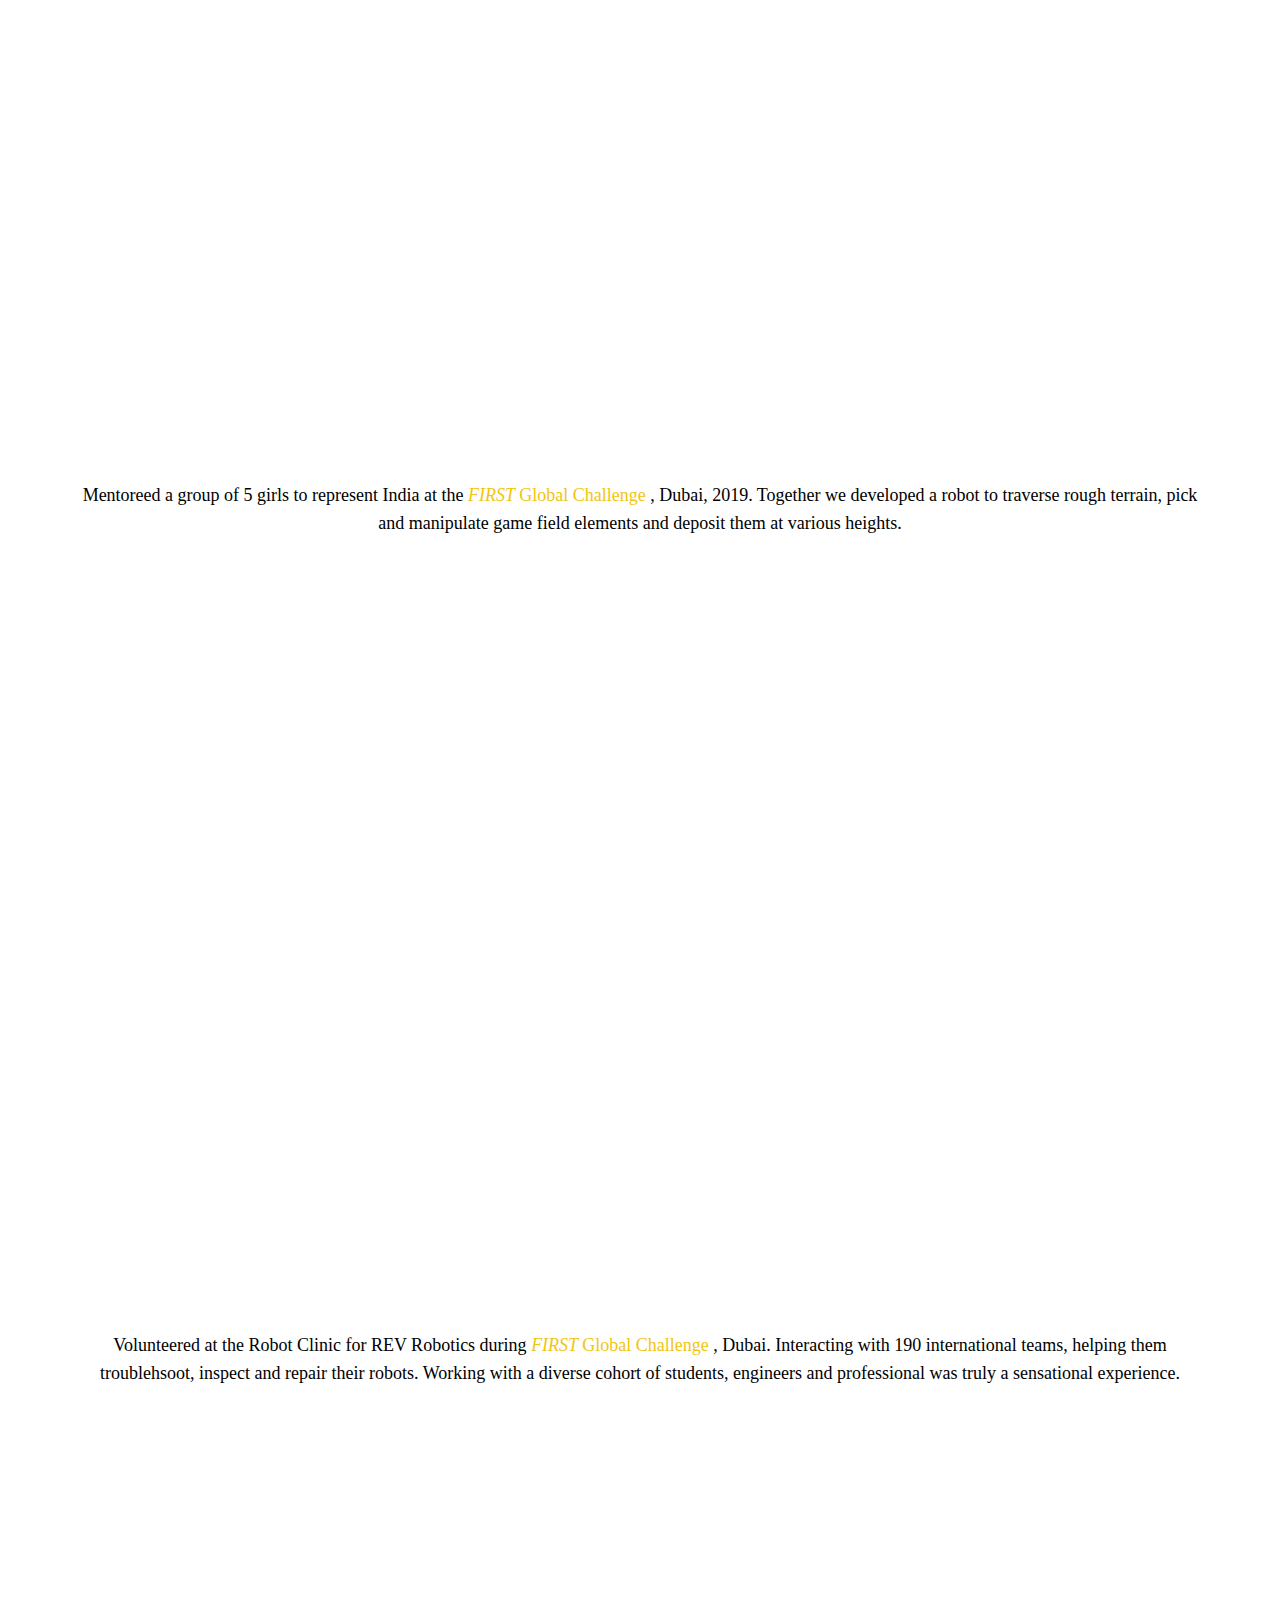
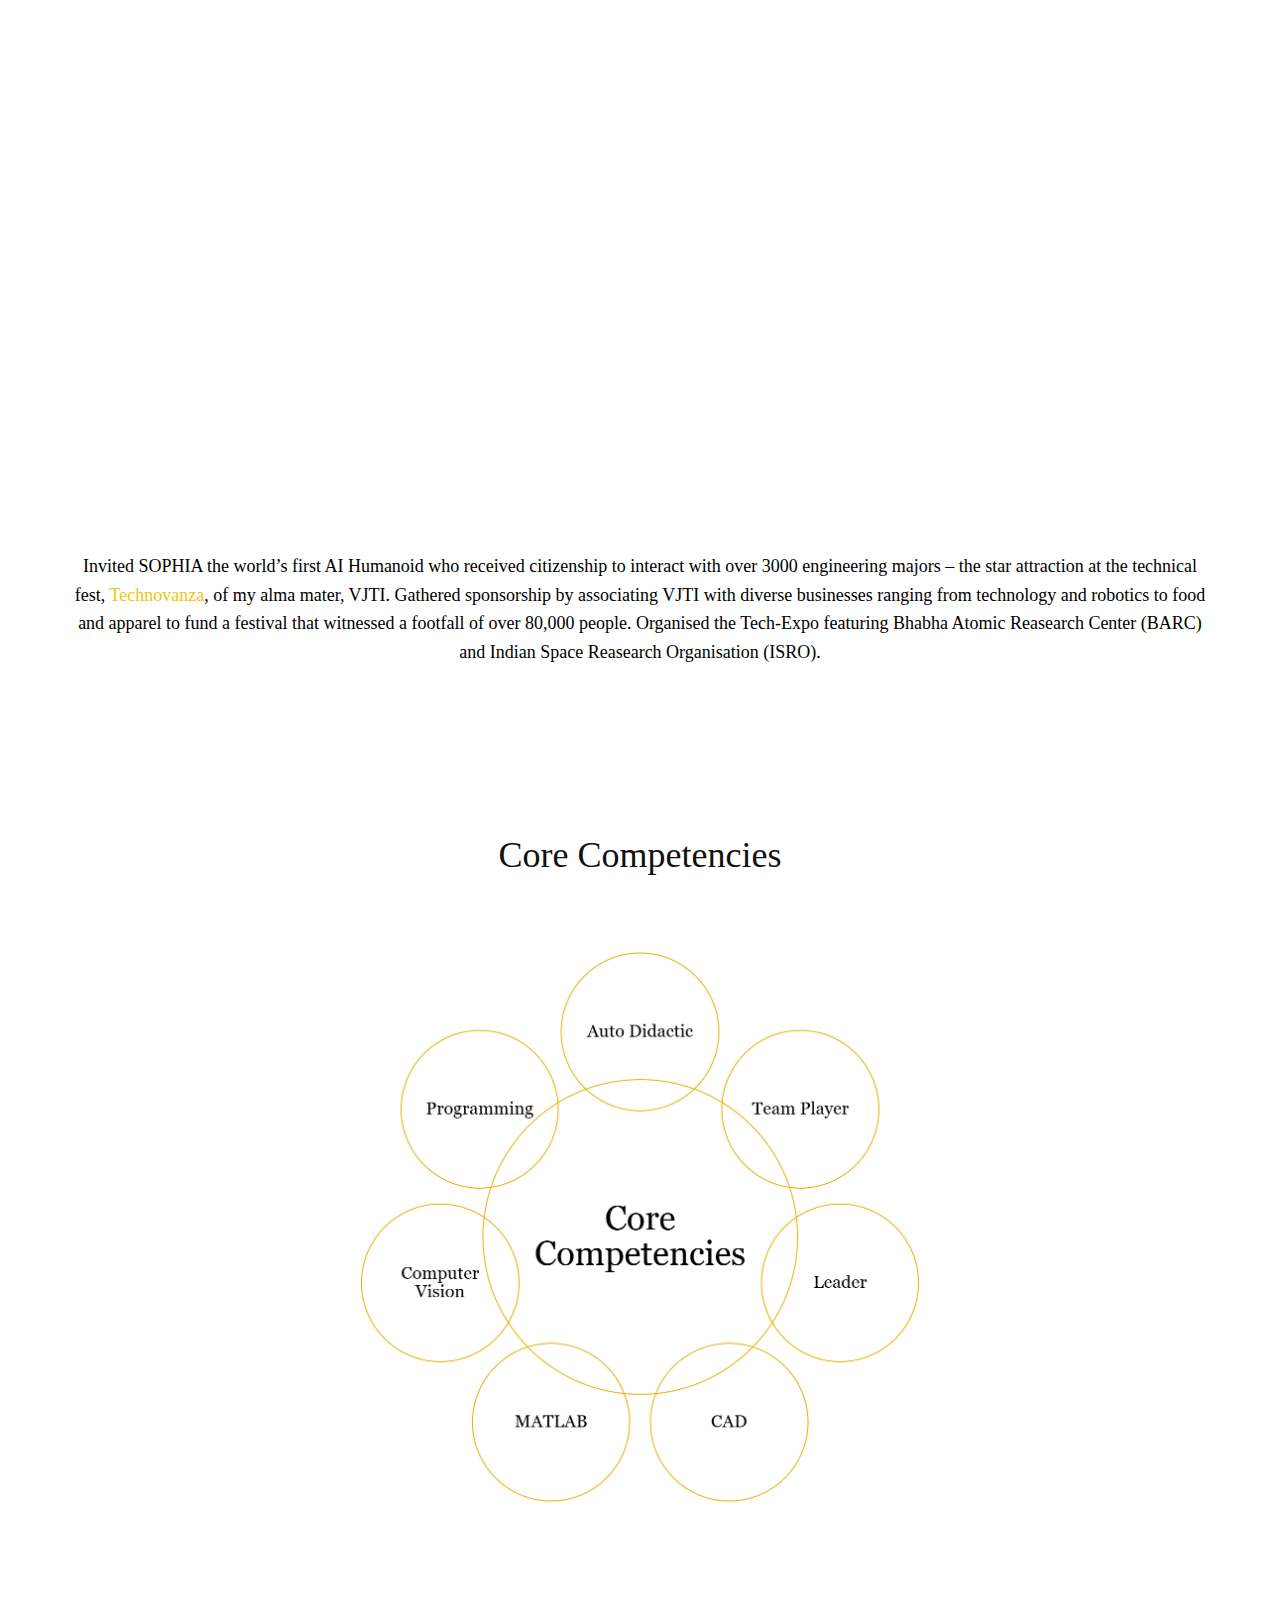
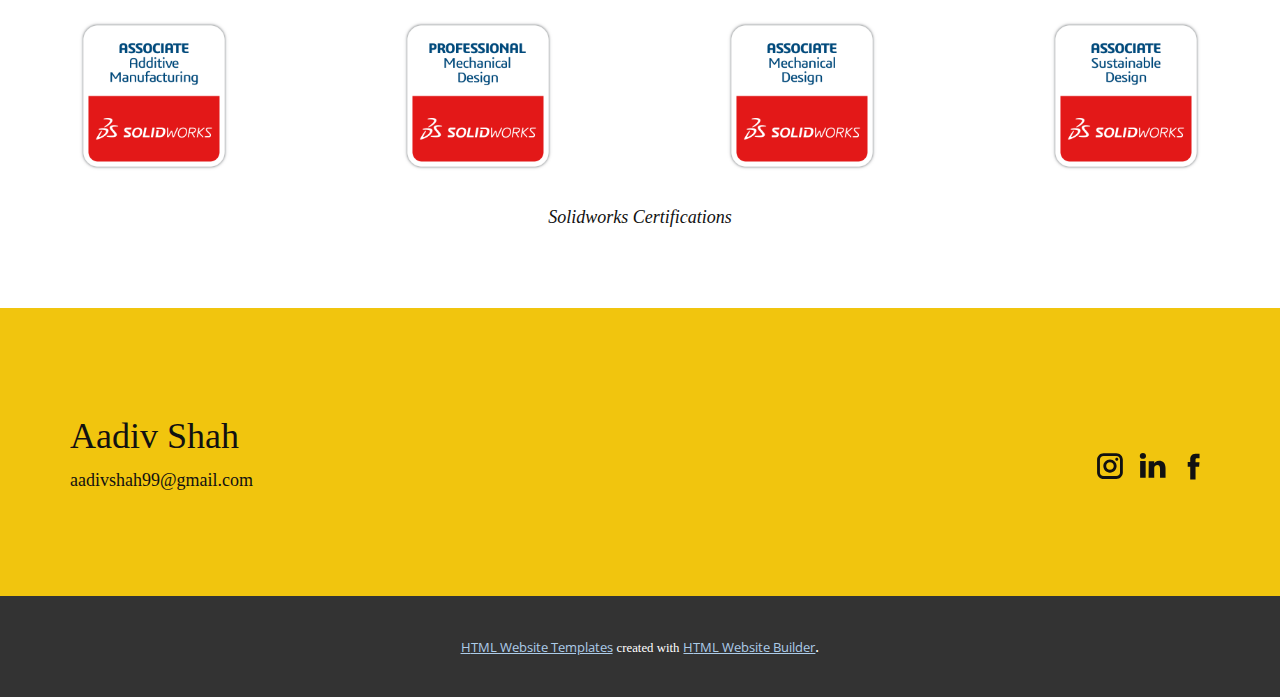
==== commit 09cc2218: "Update Aadiv-Shah----Home.html" ====
--- a/Aadiv-Shah----Home.html
+++ b/Aadiv-Shah----Home.html
@@ -49,7 +49,7 @@
 				"https://facebook.com/aadivshah/"
 		]
 }</script>
-    <meta property="og:title" content="Aadiv Shah -- Home">
+    <meta property="og:title" content="Aadiv Shah">
     <meta property="og:type" content="website">
     <meta name="theme-color" content="#478ac9">
     <link rel="canonical" href="index.html">
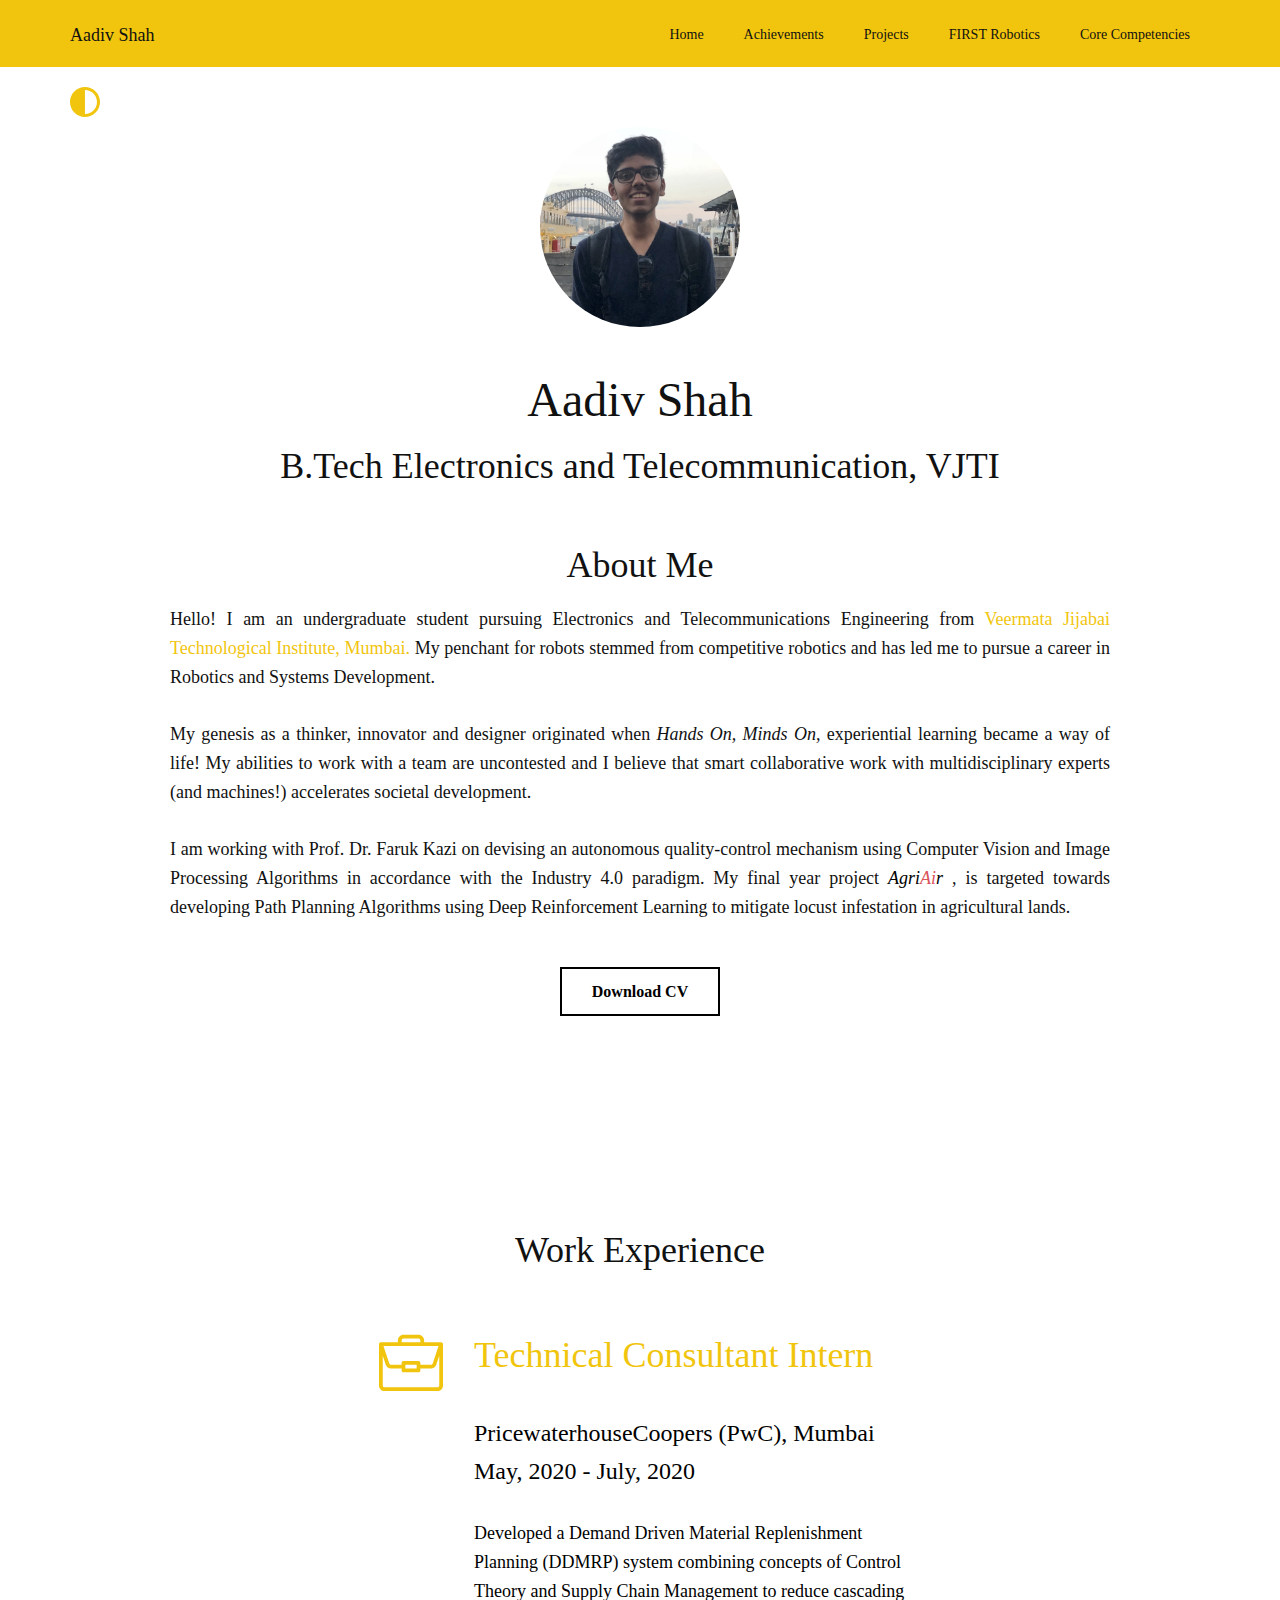
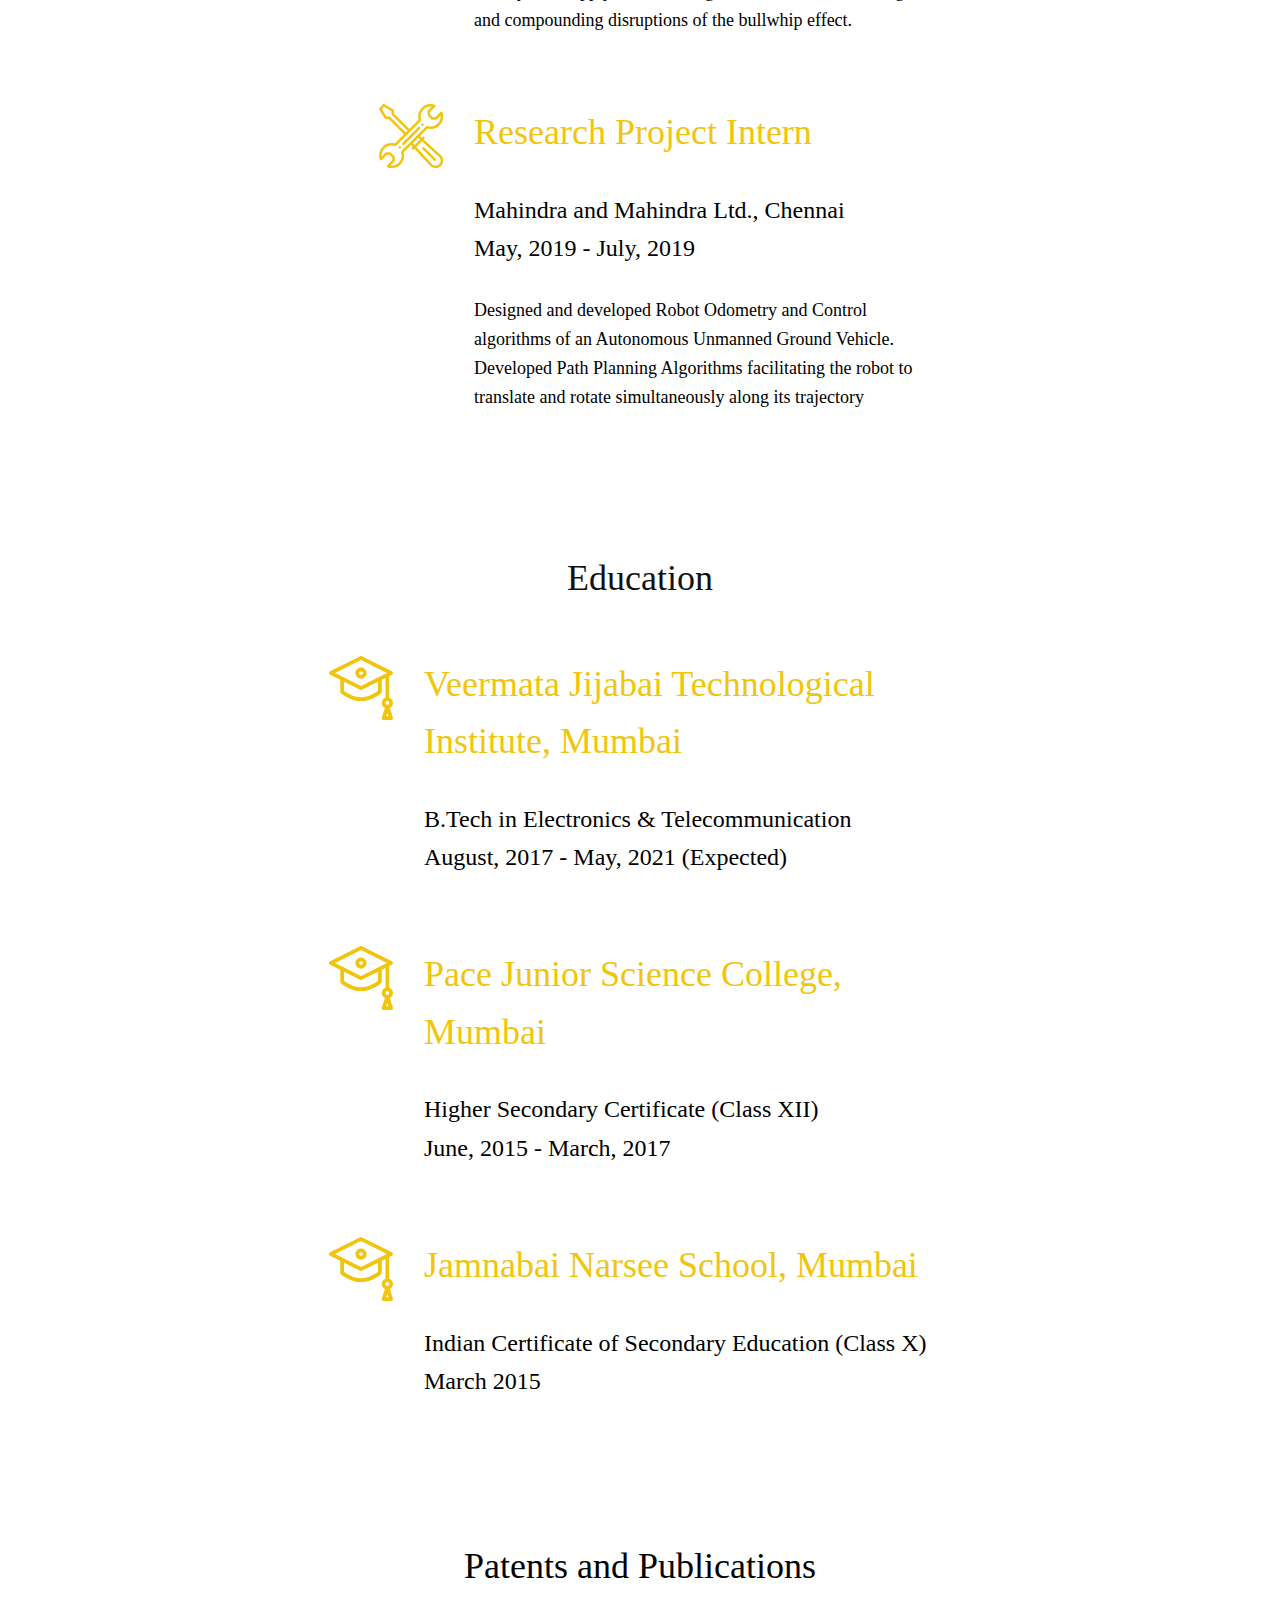
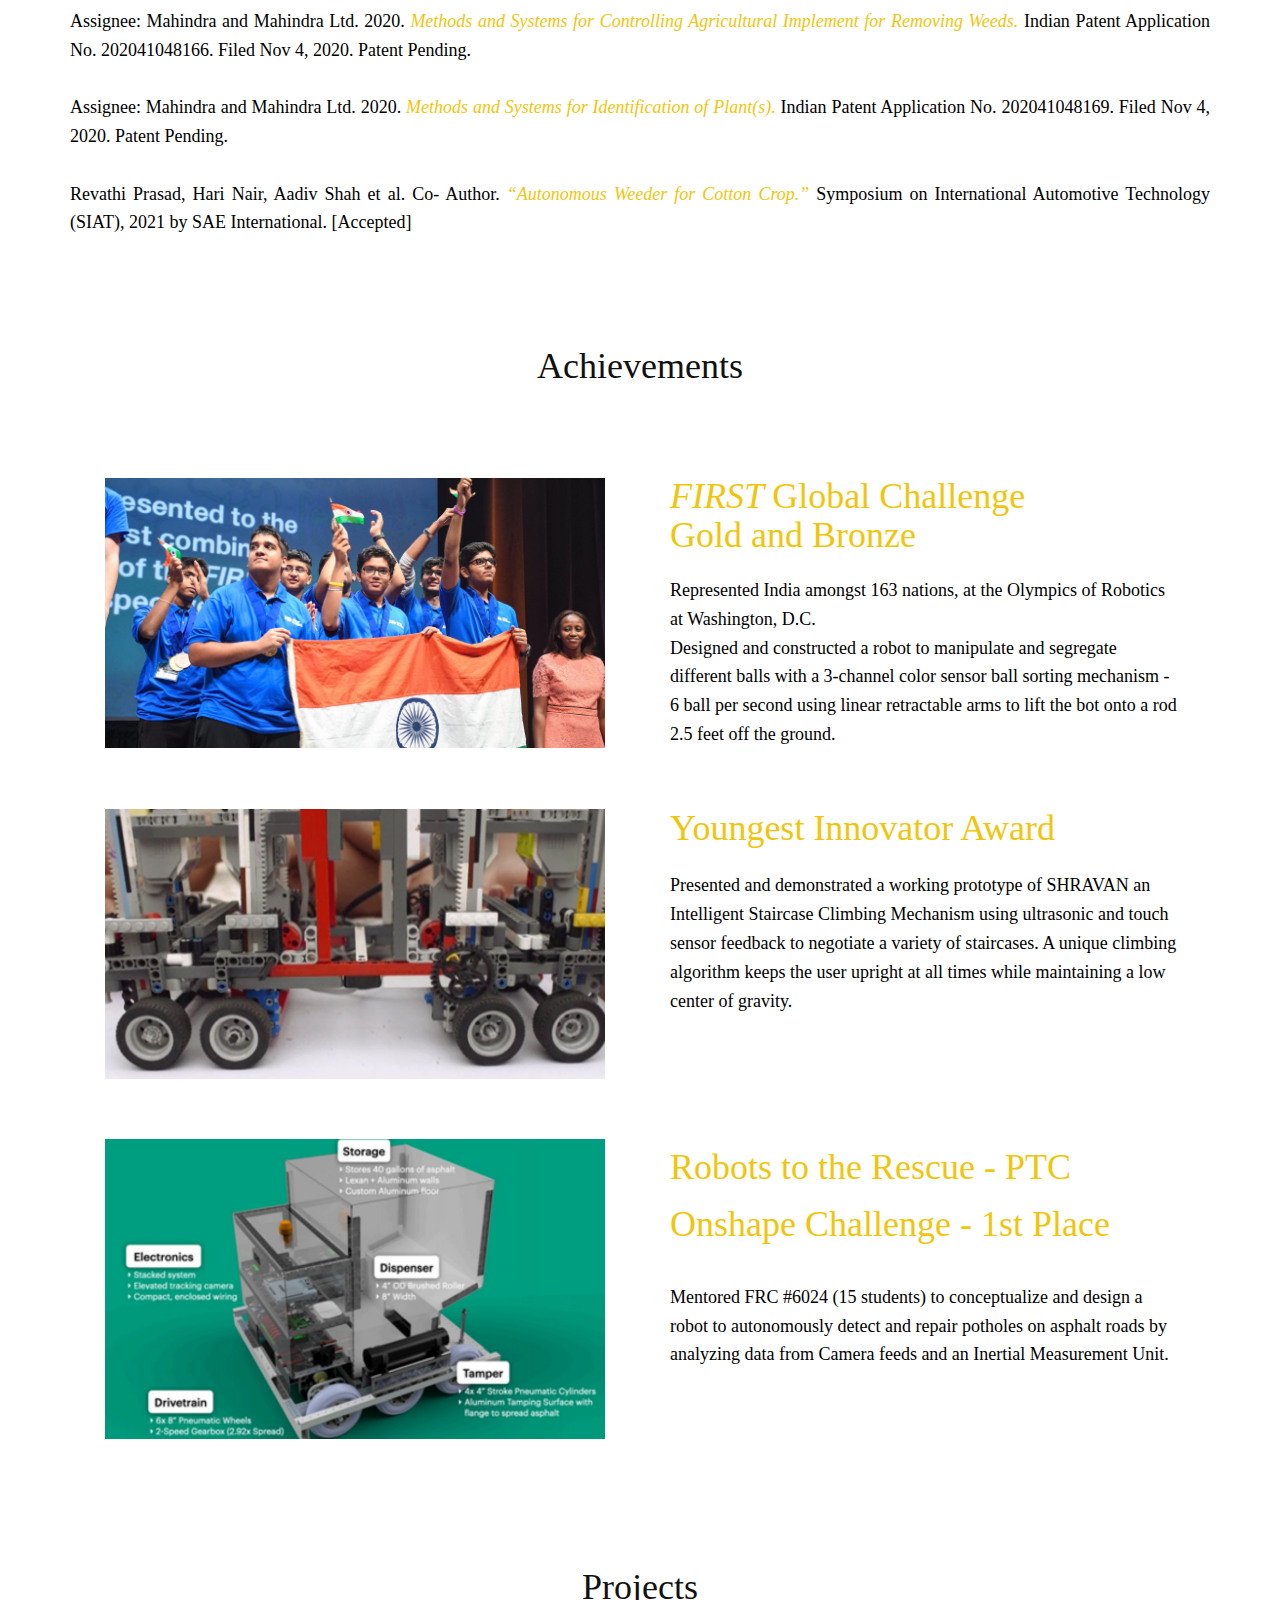
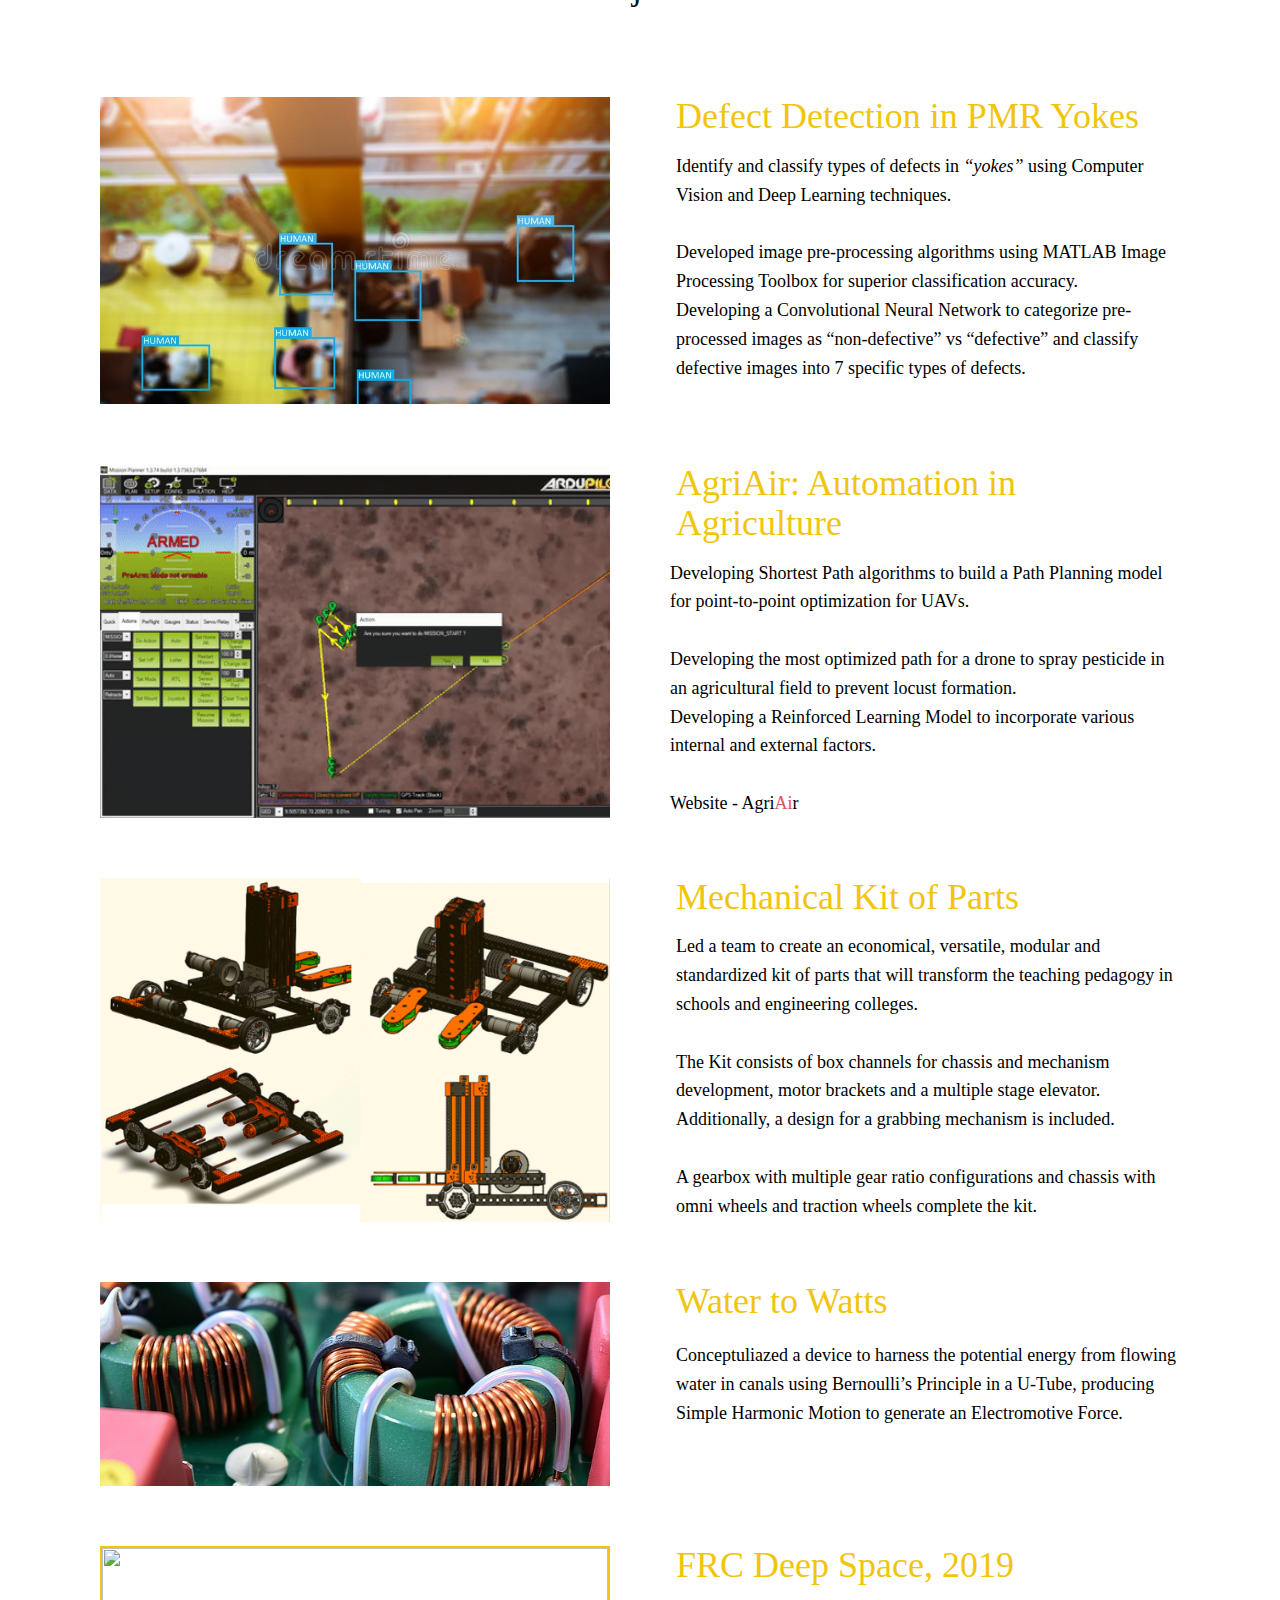
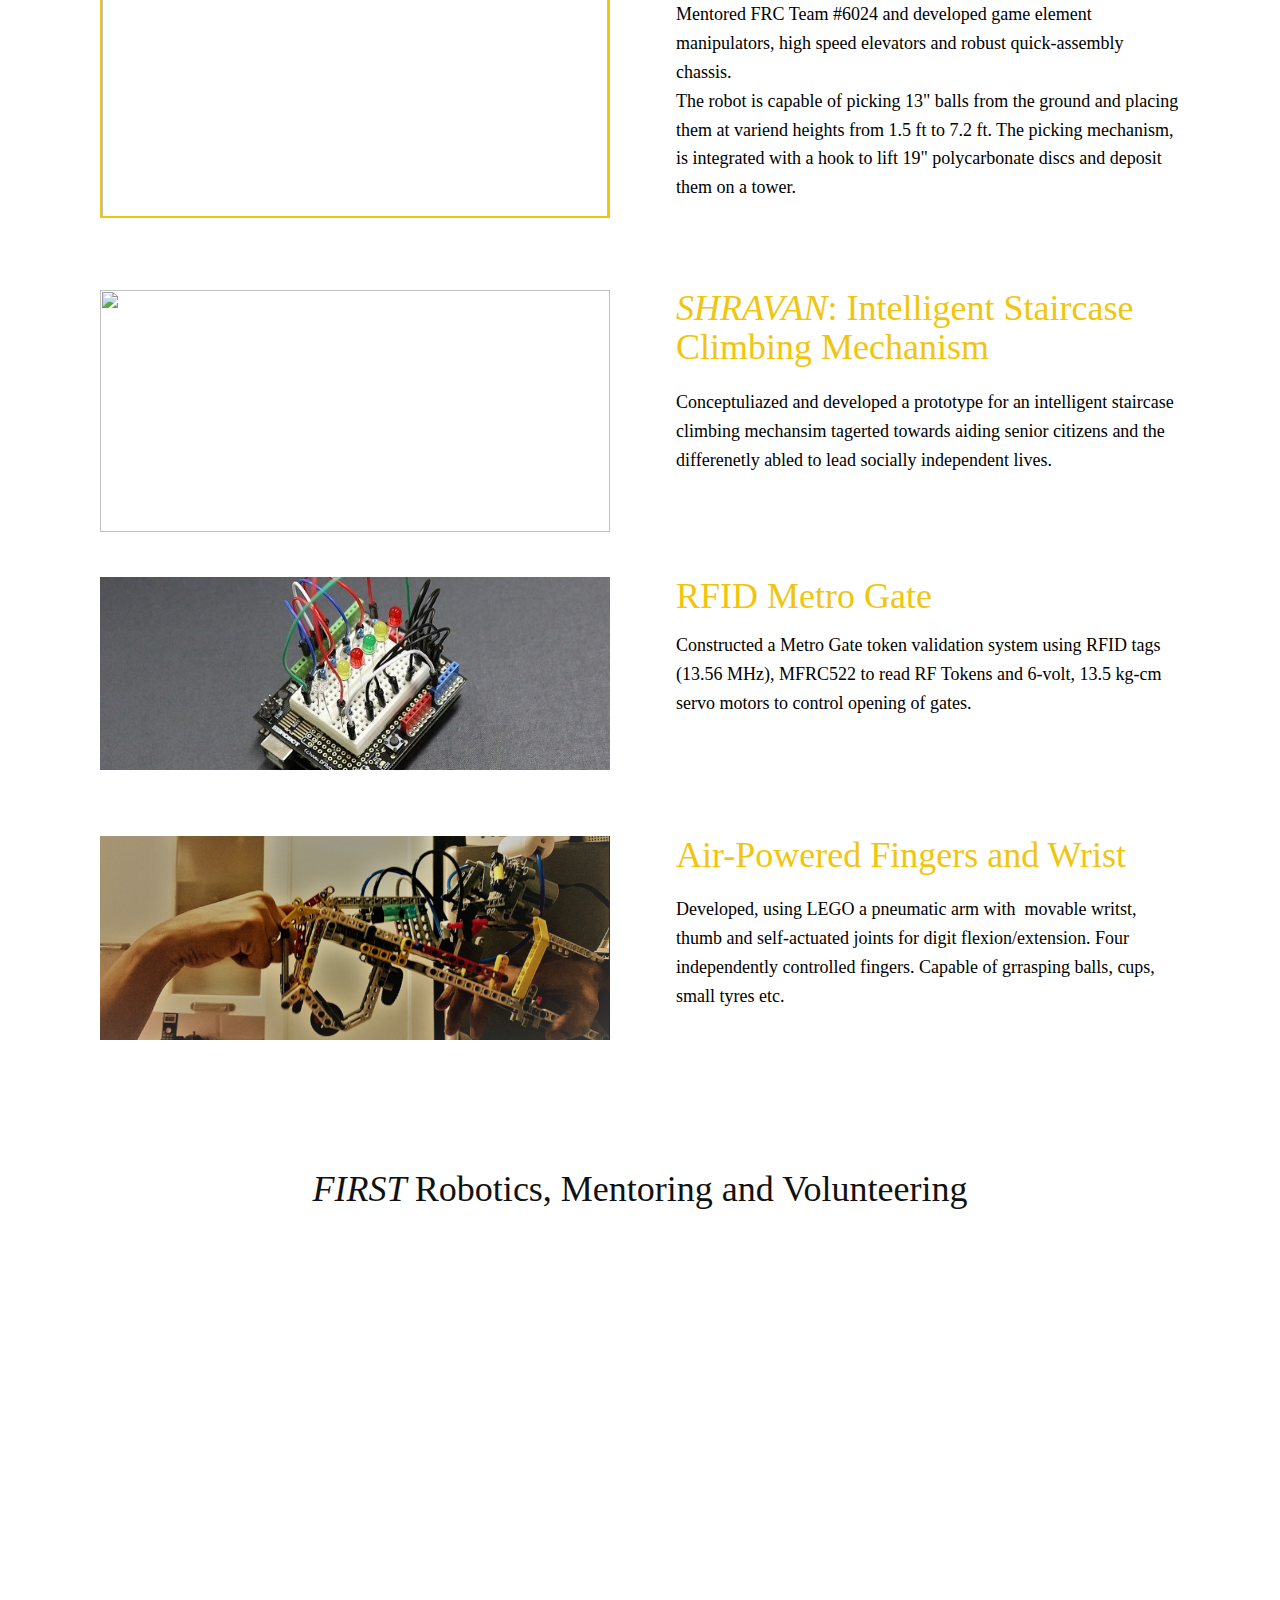
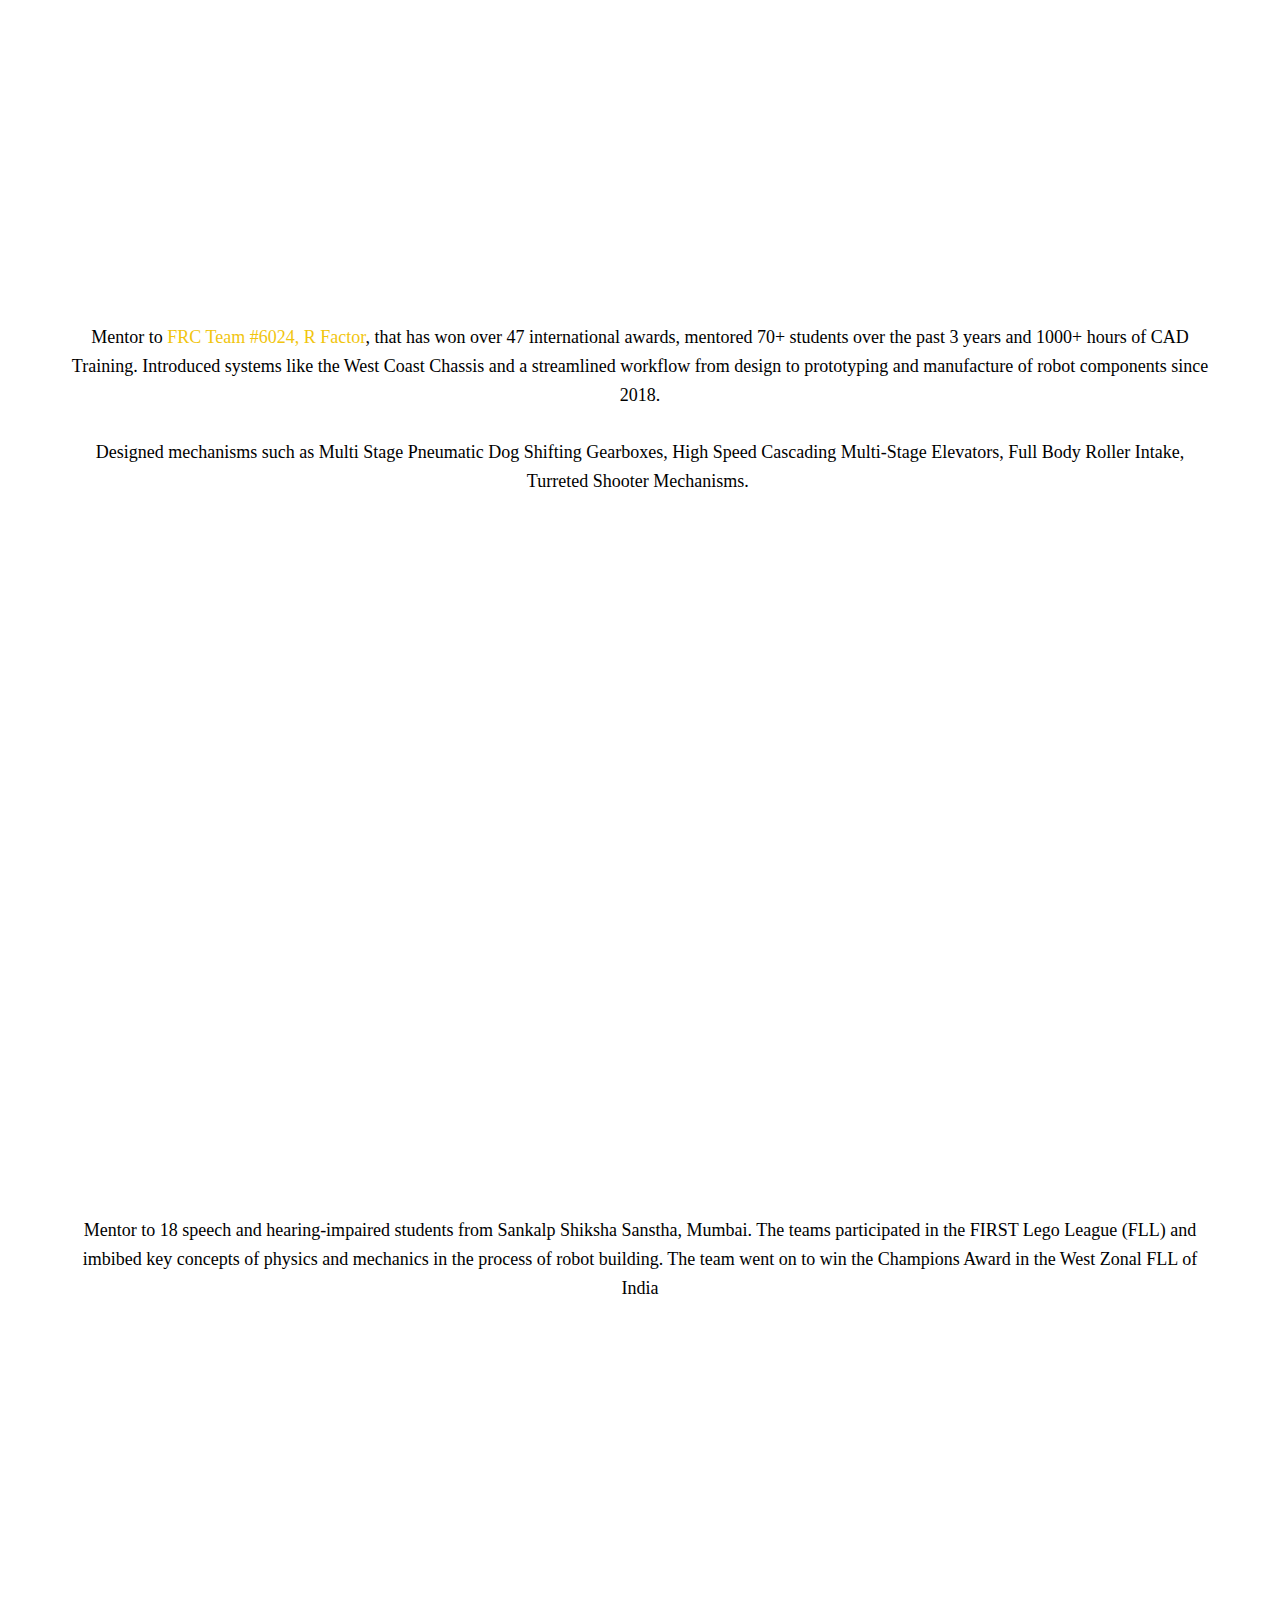
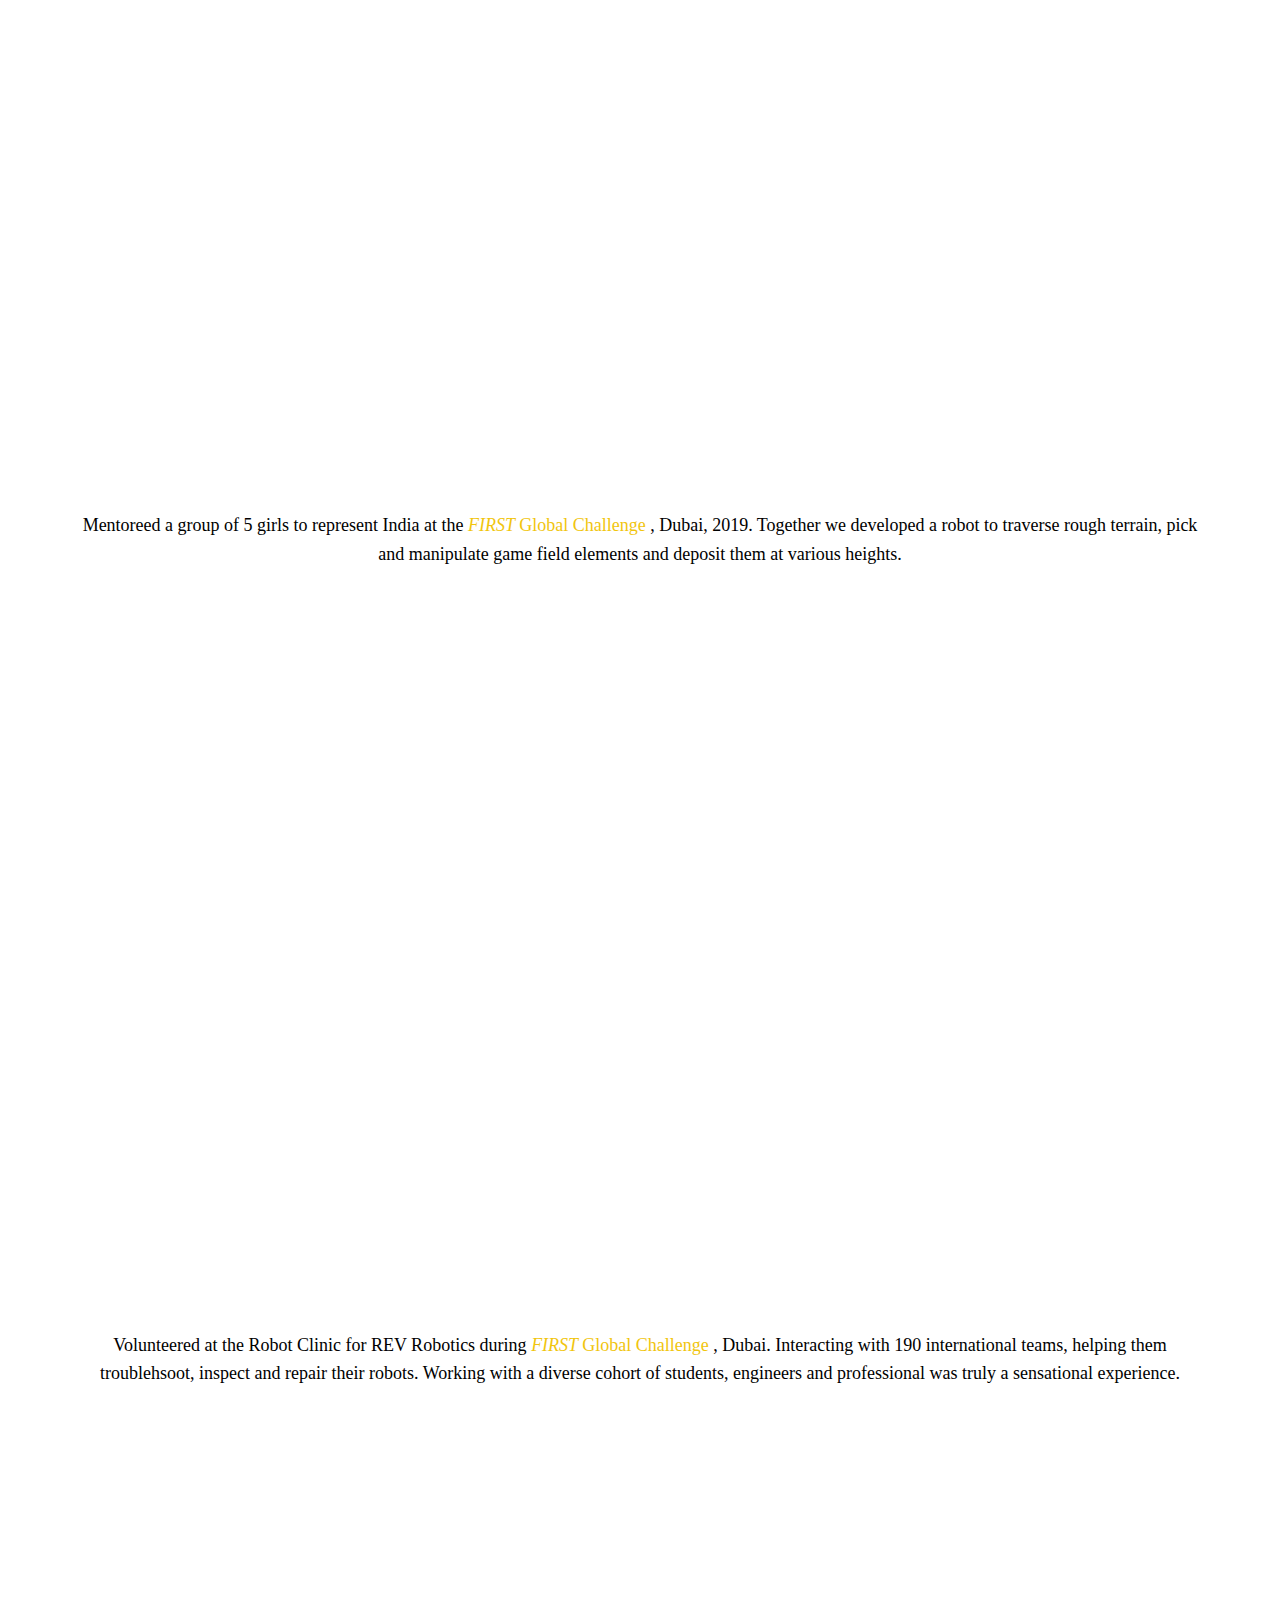
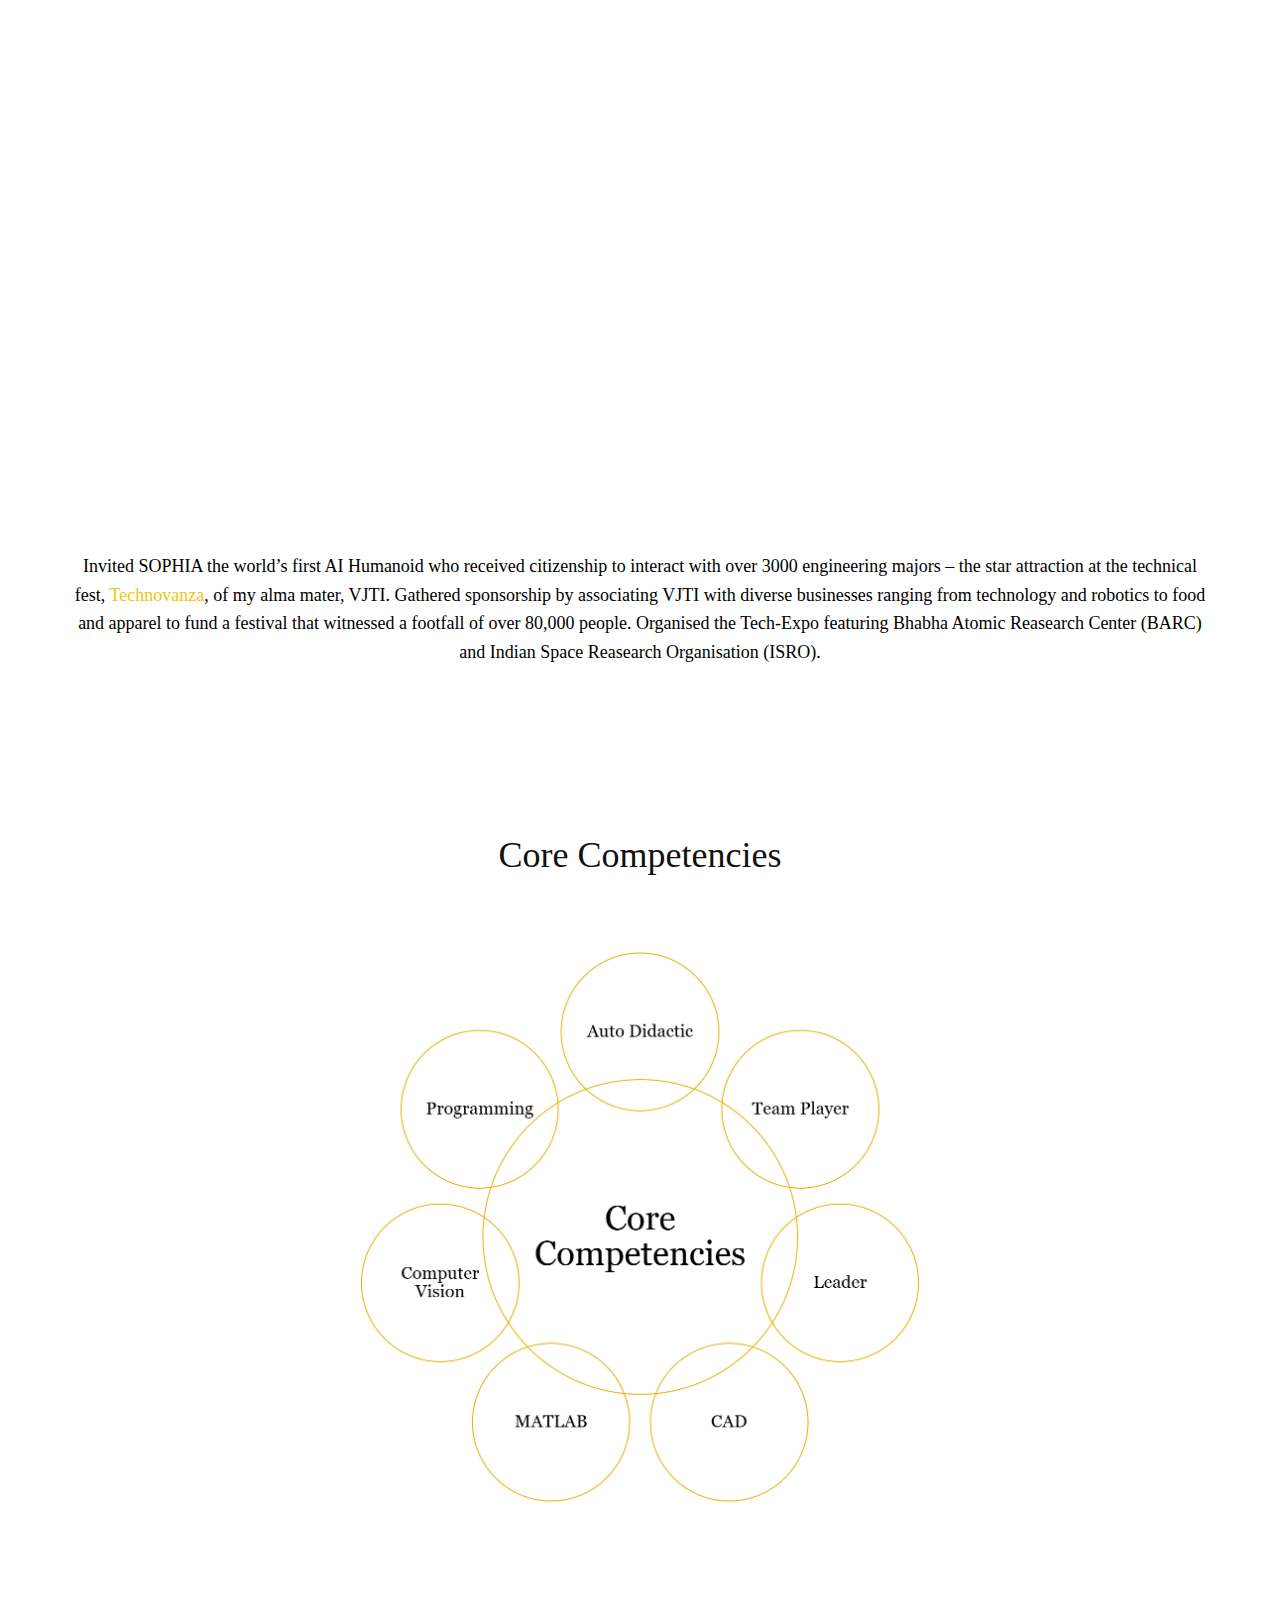
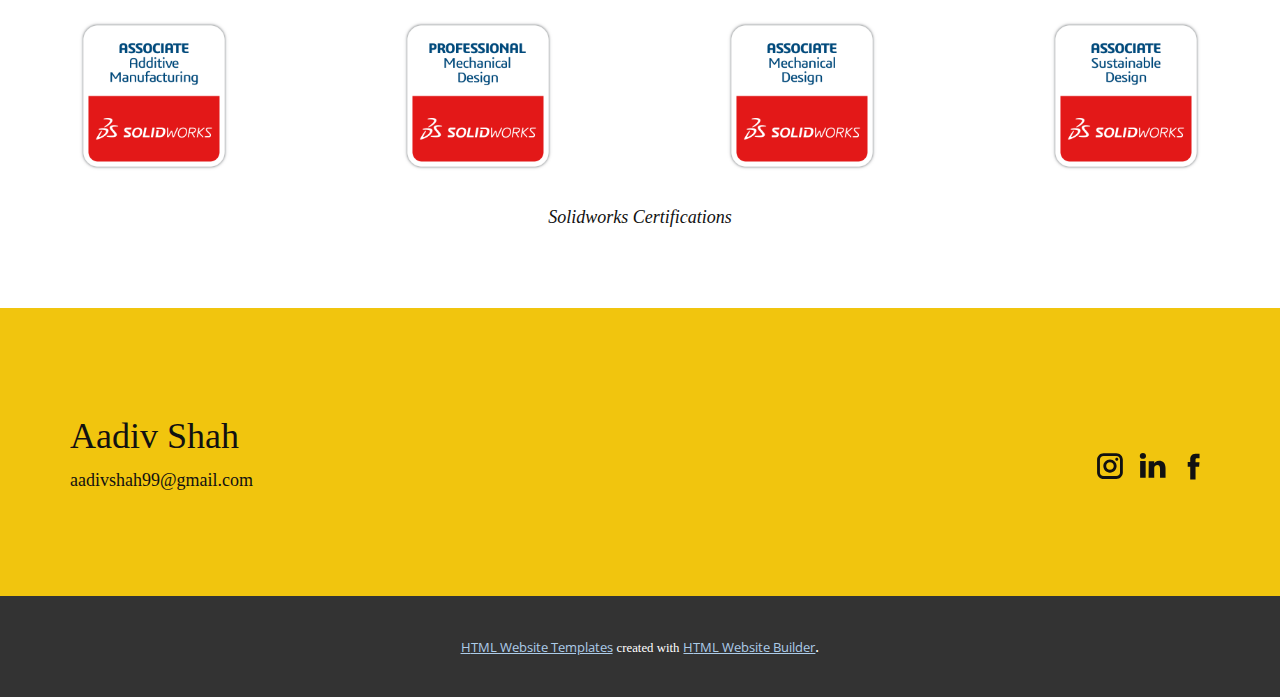
==== commit af603aa8: "Update Aadiv-Shah----Home.html" ====
--- a/Aadiv-Shah----Home.html
+++ b/Aadiv-Shah----Home.html
@@ -358,7 +358,7 @@
                   <div class="u-container-style u-layout-cell u-size-30 u-layout-cell-6">
                     <div class="u-container-layout u-valign-top u-container-layout-6">
                       <h2 class="u-text u-text-default u-text-palette-3-base u-text-6">Mechanical Kit of Parts</h2>
-                      <p class="u-custom-font u-font-georgia u-text u-text-black u-text-default u-text-7">Lead a team to create an economical, versatile,
+                      <p class="u-custom-font u-font-georgia u-text u-text-black u-text-default u-text-7">Led a team to create an economical, versatile,
 modular and standardized kit of parts that will
 transform the teaching pedagogy in schools and
 engineering colleges.&nbsp;<br>
@@ -602,7 +602,7 @@
         </div>
         <p class="u-text u-text-default u-text-palette-3-base u-text-1">
           <span style="font-size: 2.25rem;">
-            <a href="https://aadiv1999.github.io/Aadiv-Shah/" class="u-active-none u-border-none u-btn u-button-link u-button-style u-hidden-md u-hidden-sm u-hidden-xs u-hover-none u-none u-text-body-color u-text-hover-white u-btn-1">Aadiv Shah</a>
+            <a href="https://aadiv1999.github.io/aadiv-shah/" class="u-active-none u-border-none u-btn u-button-link u-button-style u-hidden-md u-hidden-sm u-hidden-xs u-hover-none u-none u-text-body-color u-text-hover-white u-btn-1">Aadiv Shah</a>
           </span>
           <br>
           <a href="mailto:aadivshah99@gmail.com" class="u-btn u-button-link u-button-style u-hidden-md u-hidden-sm u-hidden-xs u-none u-text-body-color u-text-hover-white u-btn-2">aadivshah99@gmail.com</a>
--- a/Aadiv-Shah----Home.css
+++ b/Aadiv-Shah----Home.css
@@ -369,8 +369,7 @@
 }
 
 .u-section-5 .u-text-4 {
-  margin-top: 0;
-  margin-bottom: 0;
+  margin: 0 82px 0 0;
 }
 
 .u-section-5 .u-btn-2 {
@@ -409,11 +408,11 @@
 }
 
 .u-section-5 .u-text-6 {
-  margin-top: 0;
-  margin-bottom: 0;
+  margin: 0;
 }
 
 .u-section-5 .u-btn-3 {
+  font-size: 2.25rem;
   padding: 0;
 }
 
@@ -458,6 +457,10 @@
     min-height: 272px;
   }
 
+  .u-section-5 .u-text-4 {
+    margin-right: 0;
+  }
+
   .u-section-5 .u-layout-wrap-2 {
     margin-top: 20px;
     position: relative;
@@ -475,10 +478,6 @@
   .u-section-5 .u-layout-cell-6 {
     min-height: 272px;
   }
-
-  .u-section-5 .u-btn-3 {
-    font-size: 2.25rem;
-  }
 }
 
 @media (max-width: 991px) {
@@ -496,7 +495,7 @@
   }
 
   .u-section-5 .u-layout-cell-2 {
-    min-height: 100px;
+    min-height: 209px;
   }
 
   .u-section-5 .u-layout-cell-3 {
@@ -509,7 +508,7 @@
   }
 
   .u-section-5 .u-layout-cell-4 {
-    min-height: 100px;
+    min-height: 208px;
   }
 
   .u-section-5 .u-layout-cell-5 {
@@ -522,7 +521,7 @@
   }
 
   .u-section-5 .u-layout-cell-6 {
-    min-height: 100px;
+    min-height: 208px;
   }
 }
 
@@ -540,6 +539,10 @@
     padding-right: 10px;
   }
 
+  .u-section-5 .u-layout-cell-2 {
+    min-height: 314px;
+  }
+
   .u-section-5 .u-container-layout-2 {
     padding-left: 10px;
     padding-right: 10px;
@@ -554,6 +557,10 @@
     padding-right: 10px;
   }
 
+  .u-section-5 .u-layout-cell-4 {
+    min-height: 312px;
+  }
+
   .u-section-5 .u-container-layout-4 {
     padding-left: 10px;
     padding-right: 10px;
@@ -566,6 +573,10 @@
   .u-section-5 .u-container-layout-5 {
     padding-left: 10px;
     padding-right: 10px;
+  }
+
+  .u-section-5 .u-layout-cell-6 {
+    min-height: 312px;
   }
 
   .u-section-5 .u-container-layout-6 {
@@ -583,11 +594,23 @@
     min-height: 198px;
   }
 
+  .u-section-5 .u-layout-cell-2 {
+    min-height: 198px;
+  }
+
   .u-section-5 .u-layout-cell-3 {
     min-height: 196px;
   }
 
+  .u-section-5 .u-layout-cell-4 {
+    min-height: 196px;
+  }
+
   .u-section-5 .u-layout-cell-5 {
+    min-height: 196px;
+  }
+
+  .u-section-5 .u-layout-cell-6 {
     min-height: 196px;
   }
 
@@ -635,7 +658,7 @@
 }
 
 .u-section-6 .u-text-2 {
-  margin: 0 auto 0 6px;
+  margin: 0 6px;
 }
 
 .u-section-6 .u-text-3 {
@@ -665,7 +688,7 @@
 }
 
 .u-section-6 .u-text-4 {
-  margin: 0 auto 0 6px;
+  margin: 0 0 0 6px;
 }
 
 .u-section-6 .u-btn-1 {
@@ -709,11 +732,11 @@
 }
 
 .u-section-6 .u-text-6 {
-  margin: 0 6px;
+  margin: 0 133px 0 6px;
 }
 
 .u-section-6 .u-text-7 {
-  margin: 15px auto 0 6px;
+  margin: 15px 0 0 6px;
 }
 
 .u-section-6 .u-layout-cell-7 {
@@ -773,11 +796,11 @@
 }
 
 .u-section-6 .u-text-10 {
-  margin: 0 6px;
+  margin: 0 145px 0 6px;
 }
 
 .u-section-6 .u-text-11 {
-  margin: 15px auto 0 6px;
+  margin: 15px 0 0 6px;
 }
 
 .u-section-6 .u-layout-cell-11 {
@@ -842,11 +865,11 @@
 }
 
 .u-section-6 .u-text-14 {
-  margin: 0 6px;
+  margin: 0 227px 0 6px;
 }
 
 .u-section-6 .u-text-15 {
-  margin: 15px auto 0 6px;
+  margin: 15px 0 0 6px;
 }
 
 .u-section-6 .u-layout-cell-15 {
@@ -903,6 +926,7 @@
   }
 
   .u-section-6 .u-text-2 {
+    margin-right: 0;
     margin-left: 5px;
   }
 
@@ -1097,7 +1121,7 @@
   }
 
   .u-section-6 .u-layout-cell-2 {
-    min-height: 100px;
+    min-height: 232px;
   }
 
   .u-section-6 .u-text-2 {
@@ -1120,7 +1144,7 @@
   }
 
   .u-section-6 .u-layout-cell-4 {
-    min-height: 100px;
+    min-height: 261px;
   }
 
   .u-section-6 .u-text-4 {
@@ -1142,7 +1166,7 @@
   }
 
   .u-section-6 .u-layout-cell-6 {
-    min-height: 100px;
+    min-height: 255px;
   }
 
   .u-section-6 .u-text-6 {
@@ -1165,7 +1189,7 @@
   }
 
   .u-section-6 .u-layout-cell-8 {
-    min-height: 100px;
+    min-height: 157px;
   }
 
   .u-section-6 .u-text-8 {
@@ -1183,7 +1207,7 @@
   }
 
   .u-section-6 .u-layout-cell-10 {
-    min-height: 100px;
+    min-height: 217px;
   }
 
   .u-section-6 .u-text-10 {
@@ -1206,7 +1230,7 @@
   }
 
   .u-section-6 .u-layout-cell-12 {
-    min-height: 100px;
+    min-height: 191px;
   }
 
   .u-section-6 .u-text-12 {
@@ -1228,7 +1252,7 @@
   }
 
   .u-section-6 .u-layout-cell-14 {
-    min-height: 100px;
+    min-height: 164px;
   }
 
   .u-section-6 .u-text-14 {
@@ -1251,7 +1275,7 @@
   }
 
   .u-section-6 .u-layout-cell-16 {
-    min-height: 100px;
+    min-height: 167px;
   }
 
   .u-section-6 .u-text-16 {
@@ -1279,6 +1303,10 @@
     margin-left: initial;
   }
 
+  .u-section-6 .u-layout-cell-2 {
+    min-height: 348px;
+  }
+
   .u-section-6 .u-container-layout-2 {
     padding-left: 10px;
     padding-right: 10px;
@@ -1308,6 +1336,10 @@
     margin-left: initial;
   }
 
+  .u-section-6 .u-layout-cell-4 {
+    min-height: 392px;
+  }
+
   .u-section-6 .u-container-layout-4 {
     padding-left: 10px;
     padding-right: 10px;
@@ -1330,6 +1362,10 @@
     height: 352px;
     margin-right: initial;
     margin-left: initial;
+  }
+
+  .u-section-6 .u-layout-cell-6 {
+    min-height: 383px;
   }
 
   .u-section-6 .u-container-layout-6 {
@@ -1361,6 +1397,10 @@
     margin-left: initial;
   }
 
+  .u-section-6 .u-layout-cell-8 {
+    min-height: 236px;
+  }
+
   .u-section-6 .u-container-layout-8 {
     padding-left: 10px;
     padding-right: 10px;
@@ -1389,6 +1429,10 @@
     height: 277px;
     margin-right: initial;
     margin-left: initial;
+  }
+
+  .u-section-6 .u-layout-cell-10 {
+    min-height: 326px;
   }
 
   .u-section-6 .u-container-layout-10 {
@@ -1420,6 +1464,10 @@
     margin-left: initial;
   }
 
+  .u-section-6 .u-layout-cell-12 {
+    min-height: 287px;
+  }
+
   .u-section-6 .u-container-layout-12 {
     padding-left: 10px;
     padding-right: 10px;
@@ -1446,6 +1494,10 @@
     height: 196px;
     margin-right: initial;
     margin-left: initial;
+  }
+
+  .u-section-6 .u-layout-cell-14 {
+    min-height: 246px;
   }
 
   .u-section-6 .u-container-layout-14 {
@@ -1477,6 +1529,10 @@
     margin-left: initial;
   }
 
+  .u-section-6 .u-layout-cell-16 {
+    min-height: 251px;
+  }
+
   .u-section-6 .u-container-layout-16 {
     padding-left: 10px;
     padding-right: 10px;
@@ -1502,6 +1558,10 @@
     margin-left: initial;
   }
 
+  .u-section-6 .u-layout-cell-2 {
+    min-height: 219px;
+  }
+
   .u-section-6 .u-text-2 {
     margin-left: 4px;
   }
@@ -1521,6 +1581,10 @@
     margin-left: initial;
   }
 
+  .u-section-6 .u-layout-cell-4 {
+    min-height: 247px;
+  }
+
   .u-section-6 .u-text-4 {
     margin-left: 4px;
   }
@@ -1535,6 +1599,10 @@
     margin-left: initial;
   }
 
+  .u-section-6 .u-layout-cell-6 {
+    min-height: 241px;
+  }
+
   .u-section-6 .u-text-6 {
     margin-left: 4px;
     margin-right: 4px;
@@ -1554,6 +1622,10 @@
     margin-left: initial;
   }
 
+  .u-section-6 .u-layout-cell-8 {
+    min-height: 149px;
+  }
+
   .u-section-6 .u-text-8 {
     margin-left: 4px;
   }
@@ -1568,6 +1640,10 @@
     margin-left: initial;
   }
 
+  .u-section-6 .u-layout-cell-10 {
+    min-height: 205px;
+  }
+
   .u-section-6 .u-text-10 {
     margin-left: 4px;
     margin-right: 4px;
@@ -1585,6 +1661,10 @@
     height: 151px;
     margin-right: initial;
     margin-left: initial;
+  }
+
+  .u-section-6 .u-layout-cell-12 {
+    min-height: 181px;
   }
 
   .u-section-6 .u-text-12 {
@@ -1606,6 +1686,10 @@
     margin-left: initial;
   }
 
+  .u-section-6 .u-layout-cell-14 {
+    min-height: 155px;
+  }
+
   .u-section-6 .u-text-14 {
     margin-left: 4px;
     margin-right: 4px;
@@ -1623,6 +1707,10 @@
     height: 128px;
     margin-right: initial;
     margin-left: initial;
+  }
+
+  .u-section-6 .u-layout-cell-16 {
+    min-height: 158px;
   }
 
   .u-section-6 .u-text-16 {
@@ -1793,11 +1881,17 @@
 }
 
 .u-section-13 .u-text-1 {
-  margin: 60px 0;
+  margin: 121px 0 60px;
 }
 
 .u-section-13 .u-btn-1 {
   padding: 0;
+}
+
+@media (max-width: 767px) {
+  .u-section-13 .u-text-1 {
+    margin-top: 60px;
+  }
 }.u-section-14 {
   background-image: linear-gradient(0deg, rgba(0,0,0,0.35), rgba(0,0,0,0.35)), url("images/IMG-6966.jpg");
 }
@@ -1988,11 +2082,11 @@
   }
 
   .u-section-18 .u-text-1 {
-    margin-left: calc(((100% - 720px) / 2));
+    margin-left: auto;
   }
 
   .u-section-18 .u-image-1 {
-    margin-left: calc(((100% - 720px) / 2) + 150px);
+    margin-left: auto;
   }
 
   .u-section-18 .u-gallery-1 {
@@ -2006,11 +2100,11 @@
 
 @media (max-width: 767px) {
   .u-section-18 {
-    min-height: 3369px;
+    min-height: 1996px;
   }
 
   .u-section-18 .u-text-1 {
-    margin-left: calc(((100% - 540px) / 2));
+    margin-top: -626px;
   }
 
   .u-section-18 .u-image-1 {
@@ -2026,16 +2120,19 @@
   .u-section-18 .u-gallery-inner-1 {
     grid-template-columns: repeat(1, auto);
   }
+
+  .u-section-18 .u-text-2 {
+    margin-bottom: -627px;
+  }
 }
 
 @media (max-width: 575px) {
   .u-section-18 {
-    min-height: 3173px;
+    min-height: 1364px;
   }
 
   .u-section-18 .u-text-1 {
     margin-top: 19px;
-    margin-left: auto;
   }
 
   .u-section-18 .u-image-1 {
@@ -2047,4 +2144,8 @@
   .u-section-18 .u-gallery-1 {
     height: 718px;
   }
+
+  .u-section-18 .u-text-2 {
+    margin-bottom: -1749px;
+  }
 }